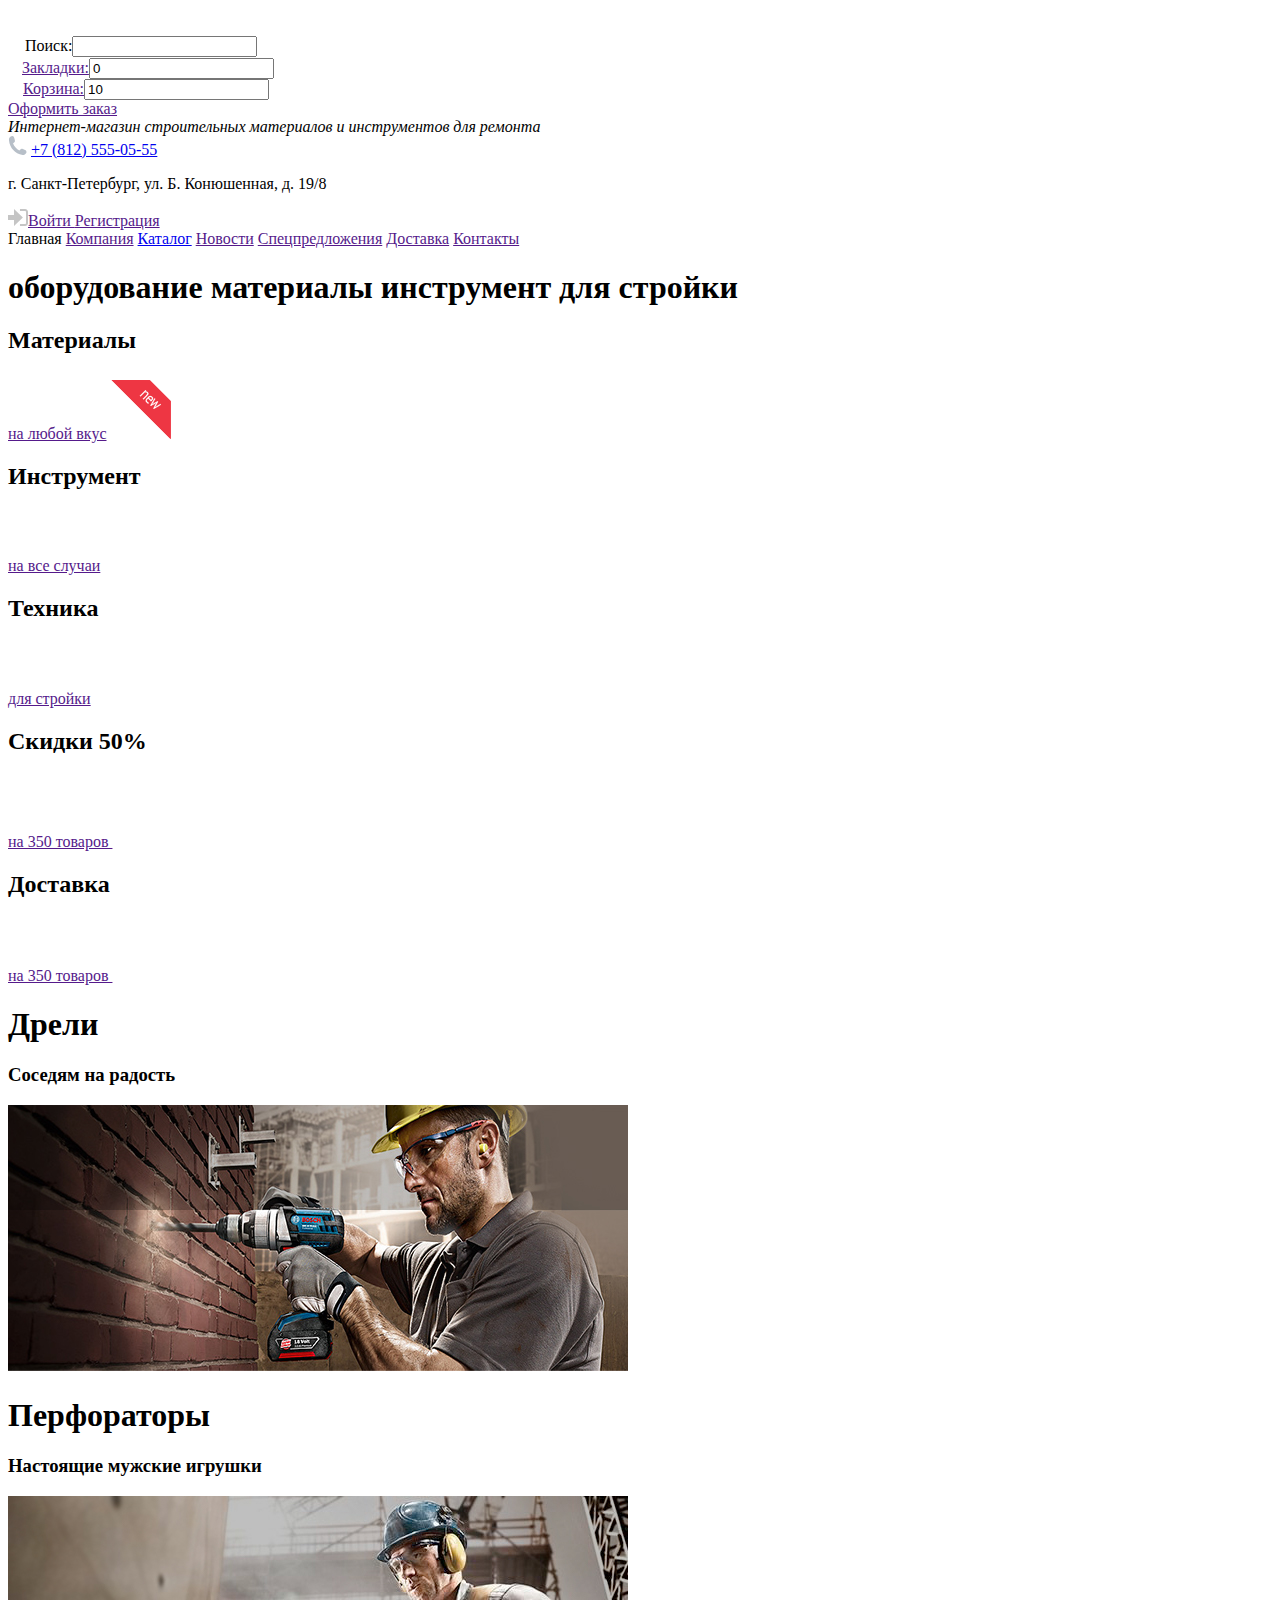
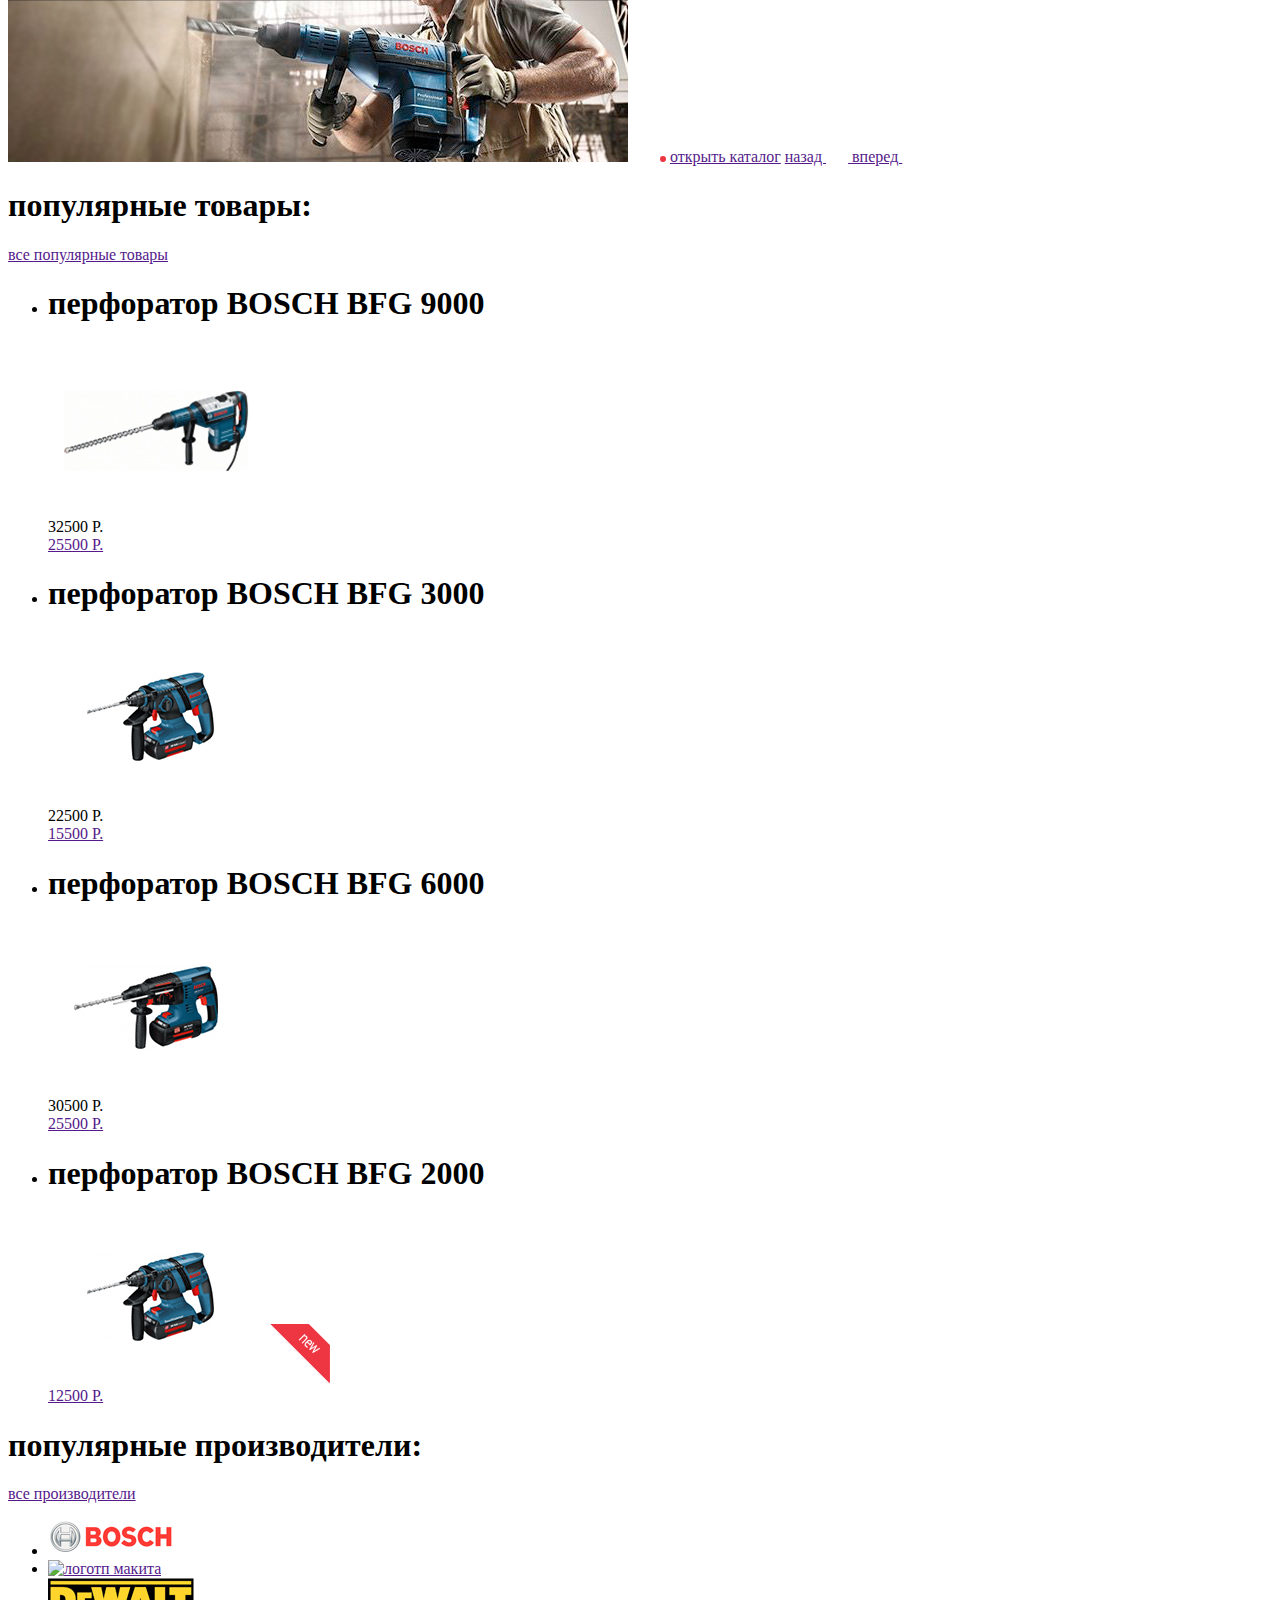
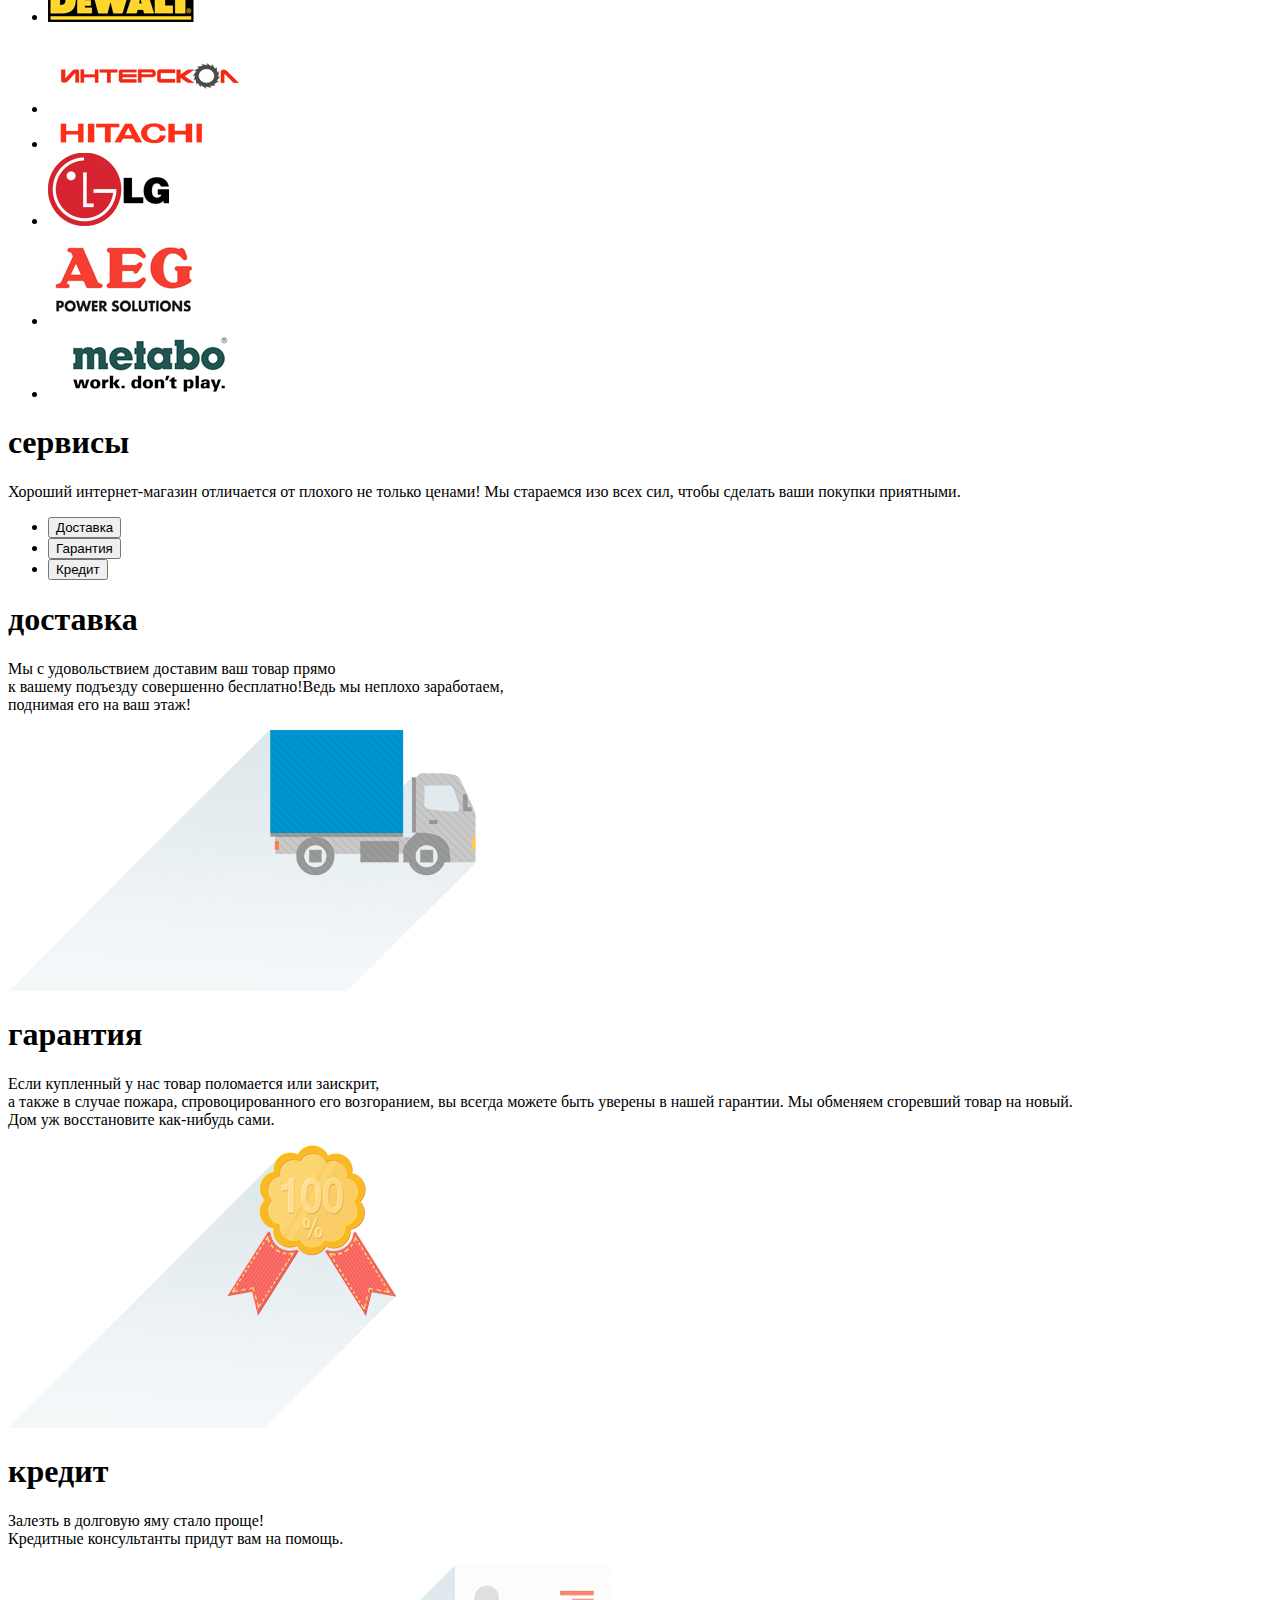
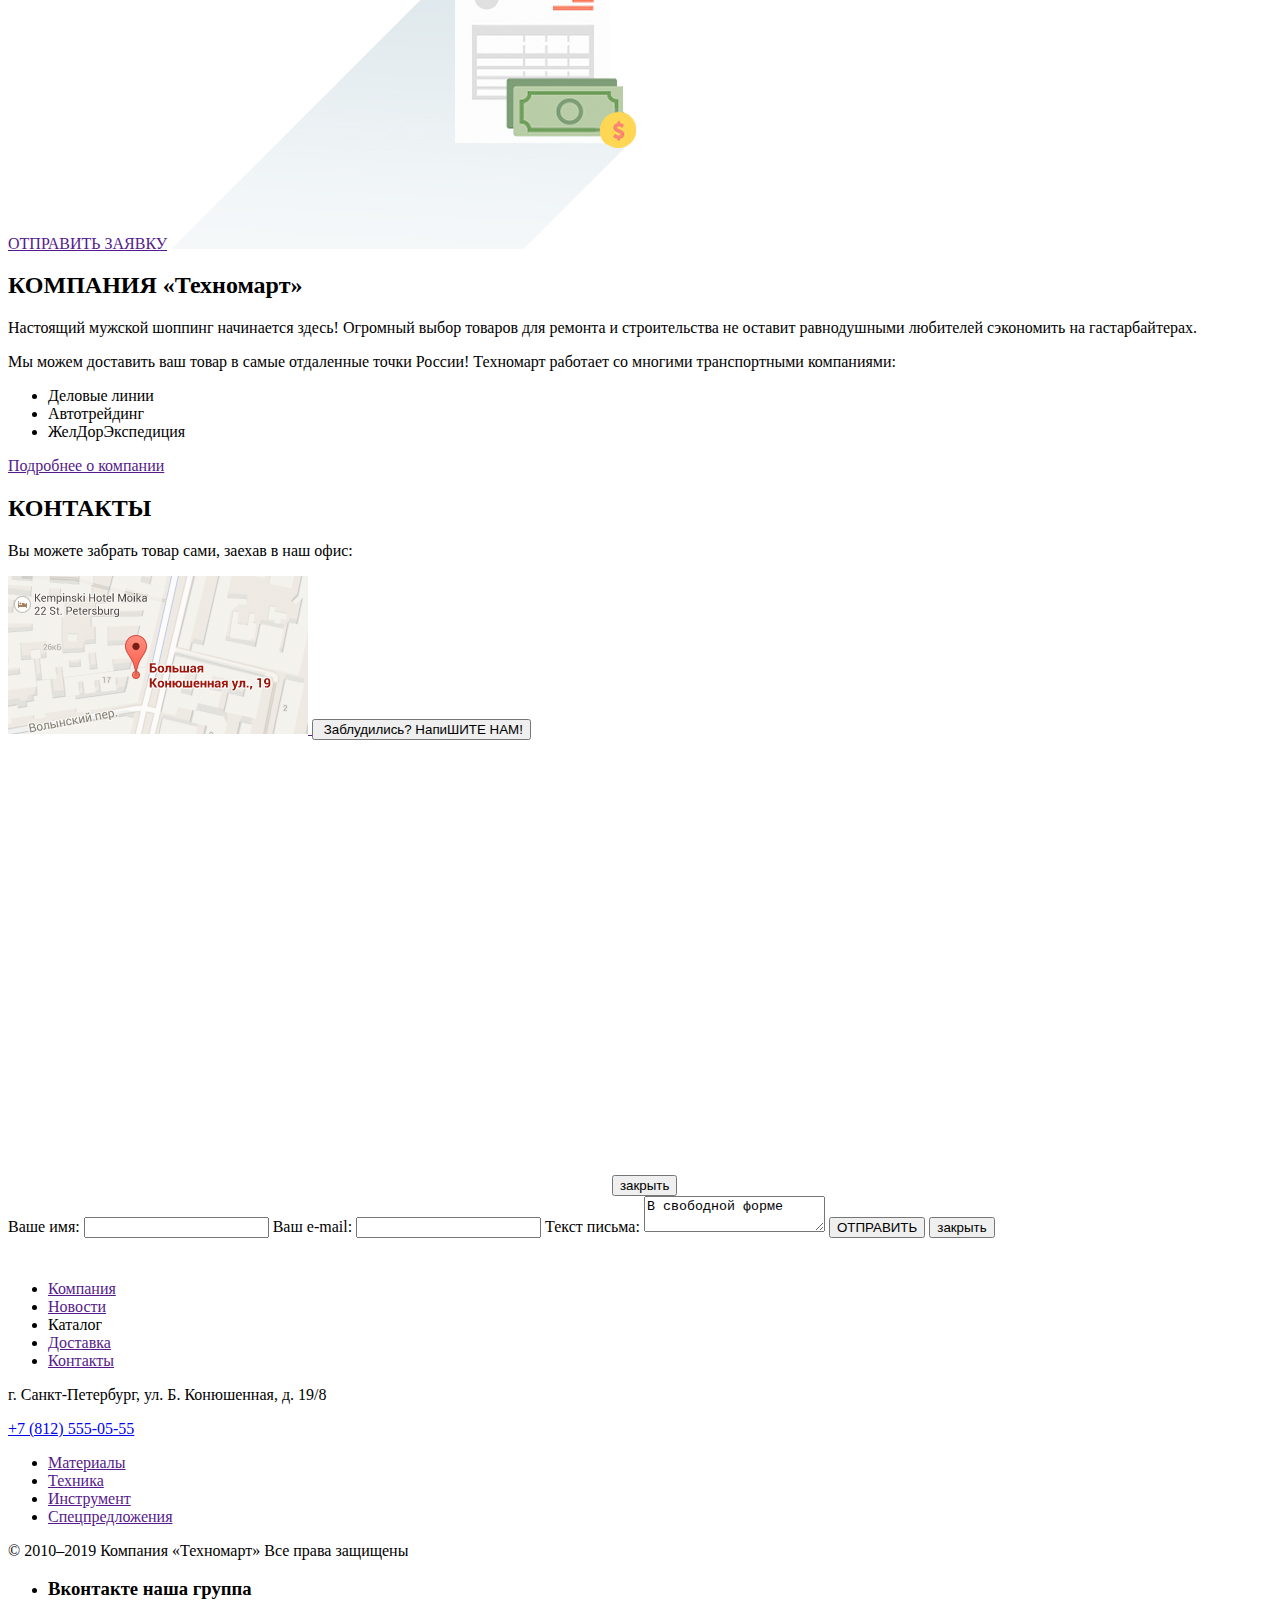
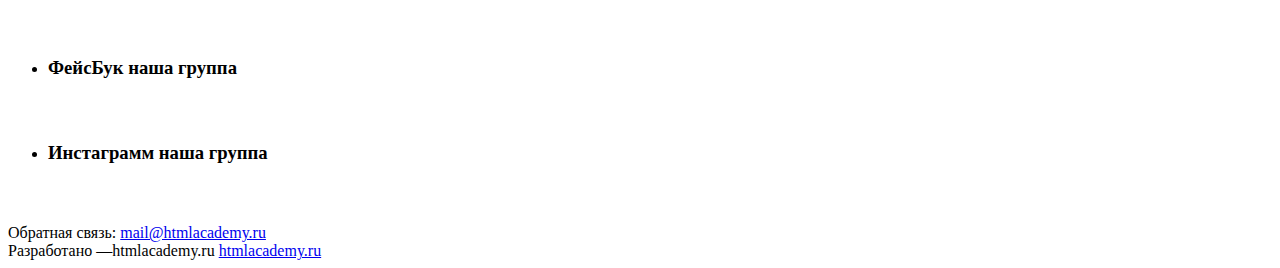
==== index.html @ 3688e142 "Полная разметка версия" ====
<!DOCTYPE html>
<html lang="ru">
<head>
<meta charset="utf-8">
<title>Техномарт-Главная</title>
</head>
<body>
  <header>
<!------------------------------------------Верхнее меню хедера----------------------------------->
     <div>
<!----------------------------------------------Логотип-------------------------------------------------->
         <a href="./index.html">
           <svg xmlns="http://www.w3.org/2000/svg" xmlns:xlink="http://www.w3.org/1999/xlink" preserveAspectRatio="xMidYMid" width="136.5" height="21.59" viewBox="0 0 136.5 21.59">
           <defs>
           <style>
             .cls-1 {
               fill: #fff;
               fill-rule: evenodd;
              }
           </style>
           </defs>
           <path d="M131.694,2.397 L131.694,21.297 L128.994,21.297 L128.994,2.397 L124.194,2.397 L124.194,0.297 L136.494,0.297 L136.494,2.397 L131.694,2.397 ZM121.299,13.512 C120.829,14.102 120.239,14.522 119.529,14.772 C118.819,15.022 117.974,15.147 116.994,15.147 C116.534,15.147 116.014,15.117 115.434,15.057 C114.854,14.997 114.374,14.927 113.994,14.847 L113.994,21.297 L111.294,21.297 L111.294,0.597 C112.054,0.377 112.819,0.222 113.589,0.132 C114.359,0.042 115.194,-0.003 116.094,-0.003 C117.294,-0.003 118.314,0.122 119.154,0.372 C119.994,0.622 120.674,1.037 121.194,1.617 C121.714,2.197 122.094,2.967 122.334,3.927 C122.574,4.887 122.694,6.077 122.694,7.497 C122.694,8.957 122.579,10.177 122.349,11.157 C122.119,12.137 121.769,12.922 121.299,13.512 ZM119.769,4.797 C119.619,4.077 119.384,3.507 119.064,3.087 C118.744,2.667 118.339,2.372 117.849,2.202 C117.359,2.032 116.774,1.947 116.094,1.947 L113.994,1.947 L113.994,13.047 L116.094,13.047 C116.774,13.047 117.359,12.962 117.849,12.792 C118.339,12.622 118.744,12.327 119.064,11.907 C119.384,11.487 119.619,10.917 119.769,10.197 C119.919,9.477 119.994,8.577 119.994,7.497 C119.994,6.417 119.919,5.517 119.769,4.797 ZM104.544,15.897 L98.544,15.897 L97.194,21.297 L94.494,21.297 L99.594,0.297 L103.494,0.297 L108.594,21.297 L105.894,21.297 L104.544,15.897 ZM101.604,3.297 L101.484,3.297 L98.994,13.797 L104.094,13.797 L101.604,3.297 ZM88.644,5.697 L88.494,5.697 L84.144,18.597 L81.444,18.597 L77.094,5.697 L76.944,5.697 L76.044,21.297 L73.344,21.297 L74.544,0.297 L77.844,0.297 L82.734,14.697 L82.854,14.697 L87.744,0.297 L91.044,0.297 L92.244,21.297 L89.544,21.297 L88.644,5.697 ZM68.484,19.347 C67.924,20.167 67.249,20.747 66.459,21.087 C65.669,21.427 64.764,21.597 63.744,21.597 C62.724,21.597 61.819,21.427 61.029,21.087 C60.239,20.747 59.564,20.167 59.004,19.347 C58.444,18.527 58.019,17.422 57.729,16.032 C57.439,14.642 57.294,12.897 57.294,10.797 C57.294,8.697 57.439,6.952 57.729,5.562 C58.019,4.172 58.444,3.067 59.004,2.247 C59.564,1.427 60.239,0.847 61.029,0.507 C61.819,0.167 62.724,-0.003 63.744,-0.003 C64.764,-0.003 65.669,0.167 66.459,0.507 C67.249,0.847 67.924,1.427 68.484,2.247 C69.044,3.067 69.469,4.172 69.759,5.562 C70.049,6.952 70.194,8.697 70.194,10.797 C70.194,12.897 70.049,14.642 69.759,16.032 C69.469,17.422 69.044,18.527 68.484,19.347 ZM67.179,6.357 C66.969,5.197 66.694,4.277 66.354,3.597 C66.014,2.917 65.614,2.447 65.154,2.187 C64.694,1.927 64.224,1.797 63.744,1.797 C63.264,1.797 62.794,1.927 62.334,2.187 C61.874,2.447 61.474,2.917 61.134,3.597 C60.794,4.277 60.519,5.197 60.309,6.357 C60.099,7.517 59.994,8.997 59.994,10.797 C59.994,12.597 60.099,14.077 60.309,15.237 C60.519,16.397 60.794,17.317 61.134,17.997 C61.474,18.677 61.874,19.147 62.334,19.407 C62.794,19.667 63.264,19.797 63.744,19.797 C64.224,19.797 64.694,19.667 65.154,19.407 C65.614,19.147 66.014,18.677 66.354,17.997 C66.694,17.317 66.969,16.397 67.179,15.237 C67.389,14.077 67.494,12.597 67.494,10.797 C67.494,8.997 67.389,7.517 67.179,6.357 ZM50.994,11.697 L44.694,11.697 L44.694,21.297 L41.994,21.297 L41.994,0.297 L44.694,0.297 L44.694,9.597 L50.994,9.597 L50.994,0.297 L53.694,0.297 L53.694,21.297 L50.994,21.297 L50.994,11.697 ZM36.745,21.297 L32.995,12.297 L29.245,21.297 L26.545,21.297 L31.045,10.497 L26.995,0.297 L29.695,0.297 L32.995,8.697 L36.295,0.297 L38.995,0.297 L34.945,10.497 L39.445,21.297 L36.745,21.297 ZM14.695,0.297 L24.895,0.297 L24.895,2.397 L17.395,2.397 L17.395,9.297 L23.995,9.297 L23.995,11.397 L17.395,11.397 L17.395,19.197 L24.895,19.197 L24.895,21.297 L14.695,21.297 L14.695,0.297 ZM7.495,21.297 L4.795,21.297 L4.795,2.397 L-0.005,2.397 L-0.005,0.297 L12.295,0.297 L12.295,2.397 L7.495,2.397 L7.495,21.297 Z" class="cls-1"/>
           </svg>
         </a>
         
<!-----------------------------------------поиск------------------------------------------------->
         <div>
           <!---------- иконка поиска--------->
           <svg xmlns="http://www.w3.org/2000/svg" width="17" height="17" viewBox="0 0 17 17"><path fill="#ffffff" d="M17 15.586l-3.542-3.542A7.465 7.465 0 0 0 15 7.5 7.5 7.5 0 1 0 7.5 15c1.71 0 3.282-.579 4.544-1.542L15.586 17 17 15.586zM2 7.5C2 4.467 4.467 2 7.5 2 10.532 2 13 4.467 13 7.5c0 3.032-2.468 5.5-5.5 5.5A5.506 5.506 0 0 1 2 7.5z"/>
           </svg>Поиск:<input type="search">
         </div>
         
<!----------------------------------------закладки---------------------------------------------->
         <div>
           <a href="">
           <!-- ---------иконка закладок------->
           <svg xmlns="http://www.w3.org/2000/svg" width="14" height="16" viewBox="0 0 14 16">
            <path fill="#ffffff" d="M14 15c0 .55-.368.741-.818.426l-5.363-3.765c-.45-.315-1.187-.315-1.637 0L.818 15.426C.368 15.741 0 15.55 0 15V1c0-.55.45-1 1-1h12c.55 0 1 .45 1 1v14z"/>
           </svg>Закладки:</a><input type="text" value="0">
         </div>
         
<!----------------------------------------Корзина------------------------------------------------------->
         <div>
           <a href="">
           <!-----------иконка Корзины-------->
           <svg xmlns="http://www.w3.org/2000/svg" width="15" height="15" viewBox="0 0 15 15"><circle fill="#ffffff" cx="4.5" cy="13.5" r="1.5"/><circle fill="#ffffff" cx="12.5" cy="13.5" r="1.5"/><path fill="#ffffff" d="M15 2H4.07l-.422-2H0v2h2.031l1.985 9H15V9H9.441L15 6.951z"/>
           </svg>Корзина:</a><input type="text" value="10">
         </div>
<!---------------------------------------оформление заказа-------------------------------------------->
         <a href="">Оформить заказ</a>
     </div>
      
<!------------------------------------- СРЕДНЯЯ ЧАСТЬ ХЕДЕРА ------------------------------->
     <div>
         <i>Интернет-магазин строительных материалов и инструментов для ремонта</i>
         <div>
           <!------------ иконка телефона ------------------------>
           <svg xmlns="http://www.w3.org/2000/svg" width="19" height="19" viewBox="0 0 19 19">
            <path fill="#B7BFC8" d="M15.572 18.985h-.941c-4.129-.488-7.157-2.408-9.359-4.864C3.062 11.66 1.318 8.492.978 4.228V3.084c.078-.774.459-1.304.898-1.757C2.425.766 3.25.044 4.002.019c.554-.018 1.5.38 1.879.899.329.446.504 1.339.656 2.003.154.671.505 1.643.408 2.289-.148 1.007-1.487 1.434-1.879 2.166 1.307 3.135 3.443 5.439 6.293 7.031.715-.392 1.346-1.572 2.332-1.595.359-.009.818.178 1.184.286.402.121.75.275 1.104.408.596.224 1.648.521 2.004 1.021.365.513.57 1.356.49 1.879-.164 1.041-1.879 2.197-2.901 2.579z"/>
           </svg>
           <a href="tel:+78125550555">+7 (812) 555-05-55</a>
         </div>
         <p>г. Санкт-Петербург, ул. Б. Конюшенная, д. 19/8</p>
         
<!-----------------------------------------МЕНЮ ПОЛЬЗОВАТЕЛЯ----------------------------------------------->
<!----------------------------------------------логин------------------------------------------------->
         <div>
           <a href="">
           <!-----------------иконка входа ----------------------------------->
           <svg xmlns="http://www.w3.org/2000/svg" width="20" height="17" viewBox="0 0 20 17"><path fill="#c5c5c5" d="M14.875 8.5L6 0v6H0v5h6v6z"/><path fill="#c5c5c5" d="M16.986 15.01h-5.027V17h5.027c2.178 0 3.004-1.81 3.029-3.026V3.028C19.99 1.811 19.164 0 16.986 0h-5.027v1.99h5.027c.839 0 .992.681 1.01 1.057v10.904c-.017.376-.171 1.059-1.01 1.059z"/>
           </svg>Войти
           </a>
<!----------------------------------------регистрация------------------------------------------------->
           <a href="">Регистрация</a>
         </div>
     </div>
<!----------------------------------------------НИЖНЕЕ МЕНЮ ХЕДЕРА ------------------------------>
     <nav>
         <a>Главная</a>
         <a href="">Компания</a>
         <a href="./catalog.html">Каталог</a>
         <a href="">Новости</a>
         <a href="">Спецпредложения</a>
         <a href="">Доставка</a>
         <a href="">Контакты</a>
     </nav>
  </header>
<!----------------------------------------------------------- КОНТЕНТ---------------------------------------->
  <main>
     <h1 class="visually-hidden"> оборудование материалы инструмент для стройки</h1>
          
<!------------------------------------Секция предлжений---------------------------------------------->
          
<!---------------------------------------материалы----------------------------------------------------------------->
     <section>
      <div>
        <h2>  Материалы</h2>
        <a href="">на любой вкус</a>
        <img src="img/new.png" alt="материалы новинка">
        <!-------------материалы иконка краски------------------->
        <svg
           xmlns="http://www.w3.org/2000/svg"
           xmlns:xlink="http://www.w3.org/1999/xlink"
           width="44px" height="65px">
           <image  x="0px" y="0px" width="44px" height="65px"  xlink:href="[data-uri]" />
        </svg>
      </div>
<!-----------------------------------------инструмент------------------------------------------------------------------>
      <div>
        <h2> Инструмент</h2>
        <a href="">на все случаи</a>
        <!--------------------инструмент иконка дрели-------------------->
        <svg
           xmlns="http://www.w3.org/2000/svg"
           xmlns:xlink="http://www.w3.org/1999/xlink"
           width="75px" height="61px">
           <image  x="0px" y="0px" width="75px" height="61px"  xlink:href="[data-uri]" />
        </svg>
      </div>
<!------------------------------------------техника-------------------------------------------------------->
      <div>
        <h2> Техника</h2>
        <a href="">для стройки</a>
        <!----------------------------техника иконка трактора-------------------->
        <svg xmlns="http://www.w3.org/2000/svg" xmlns:xlink="http://www.w3.org/1999/xlink" width="78" height="62" viewBox="0 0 78 62">
            <image id="icon-3" width="78" height="62" xlink:href="[data-uri]"/>
        </svg>
      </div>
<!----------------------------------скидки 50%-------------------------------------------------------------------------->
      <div>
        <h2>Скидки 50%</h2>
        <a href=""> на 350 товаров </a>
        <!----------------------------скидки 50% иконка корзинки------------------------->
        <svg xmlns="http://www.w3.org/2000/svg" xmlns:xlink="http://www.w3.org/1999/xlink" width="59" height="72" viewBox="0 0 59 72">
            <image id="icon-4" width="59" height="72" xlink:href="[data-uri]"/>
        </svg>
      </div>
<!--------------------------------------Доставка----------------------------------------------------------------->
      <div>
        <h2>Доставка</h2>
        <a href=""> на 350 товаров </a>
        <!------------------------------Доставка иконка машинки-------------------------------->
        <svg xmlns="http://www.w3.org/2000/svg" xmlns:xlink="http://www.w3.org/1999/xlink" width="78" height="63" viewBox="0 0 78 63">
            <image id="icon-5" width="78" height="63" xlink:href="[data-uri]"/>
        </svg>
      </div>
<!------------------------------------------Слайдер---------------------------------------------------------------->
      <div>
        <h1>Дрели</h1>
        <h3>Cоседям на радость</h3>
        <img src="img/content/slide_drel.jpg" alt="демострация строителем дрели аккумуляторной фирмы бош">
        <h1>Перфораторы</h1>
        <h3>Настоящие мужские игрушки</h3>
        <img src="img/content/slide_perf.jpg" alt="демострация строителем перфоратора сетевого фирмы бош">
        <img src="img/slider_dots.png" alt="идикатор очередности показа слайда">
        <img src="img/slider_dots.png" alt="идикатор очередности показа слайда">
        <img src="img/slider_indicator.png" alt="красная точка устанвлена показ слайдера">
        <a href="">открыть каталог</a>
        <a href="">  назад
            <svg xmlns="http://www.w3.org/2000/svg" width="22" height="40" viewBox="0 0 22 40"><path fill="#FFF" d="M19.83-.035l2.089 2.099L4.13 19.947l17.847 17.939-2.09 2.099L-.048 19.947z"/>
            </svg>
        </a>
        <a href="">  вперед
            <svg xmlns="http://www.w3.org/2000/svg" width="22" height="40" viewBox="0 0 22 40"><path fill="#FFF" d="M2.098-.035L.009 2.064l17.789 17.883L-.048 37.886l2.089 2.099 19.935-20.038z"/>
            </svg>
        </a>
      </div>
     </section>
<!------------------------------------------Список популярных товаров--------------------------------------------->
     <section>
        <h1>популярные товары:</h1>
        <a href=""> все популярные товары</a>
        <ul>
            <li>
                <h1>перфоратор BOSCH BFG 9000</h1>
                <img src="img/content/Bosch_BFG_9000.jpg" alt="перфоратор большой с фмрменной раскраской Bosch, работает от сети крепление сверла sdmax">
                <div>32500 P.</div>
                <div><a href="">25500 P.</a></div>
            </li>
            <li>
                <h1>перфоратор BOSCH BFG 3000</h1>
                <img src="img/content/Bosch_BFG_3000.jpg" alt="перфоратор маленкий с фмрменной раскраской Boshработает от аккумулятора крепление сверла sd">
                <div>22500 P.</div>
                <div><a href="">15500 P.</a></div>
            </li>
            <li>
                <h1>перфоратор BOSCH BFG 6000</h1>
                <img src="img/content/Bosch_BFG_6000.jpg" alt="перфоратор большой с фмрменной раскраской Boshработает от аккумулятора крепление сверла sdmax">
                <div>30500 P.</div>
                <div><a href="">25500 P.</a></div>
            </li>
            <li>
                <h1>перфоратор BOSCH BFG 2000</h1>
                <img src="img/content/Bosch_BFG_2000.jpg" alt="перфоратор маленкий с фмрменной раскраской Boshработает от аккумулятора крепление сверла sdmax">
                <img src="img/new.png" alt="тоавр новинка">
                <div><a href="">12500 P.</a></div>
            </li>
        </ul>
     </section>
<!--------------------------------------------Список популярных производители----------------------------------->
     <section>
        <h1>популярные производители:</h1>
        <a href=""> все производители</a>
        <ul>
            <li>
                <a href=""> <img src="img/content/lable/bosch.jpg" alt="логотп Бош"> </a>
            </li>
            <li>
                <a href=""> <img src="img/content/lable/makita.jpg" alt="логотп макита "> </a>
            </li>
            <li>
                <a href=""> <img src="img/content/lable/DeWALT.jpg" alt="логотп Деволт"> </a>
            </li>
            <li>
                <a href=""> <img src="img/content/lable/interskol.jpg" alt="логотп Интерскол"> </a>
            </li>
            <li>
                <a href=""> <img src="img/content/lable/Hitachi.jpg" alt="логотп хитачи"> </a>
            </li>
            <li>
                <a href=""> <img src="img/content/lable/LG.jpg" alt="логотп эЛджи "> </a>
            </li>
            <li>
                <a href=""> <img src="img/content/lable/AEG.jpg" alt="логотп АЕГ"> </a>
            </li>
            <li>
                <a href=""> <img src="img/content/lable/Metabo.jpg" alt="логотп метабо "> </a>
            </li>
        </ul>
     </section>
<!--------------------------------------------Сервисы---------------------------------------------------------------->
     <section>
        <h1>cервисы</h1>
        <p>
        Хороший интернет-магазин отличается от плохого не только ценами! Мы стараемся изо всех сил, чтобы сделать ваши покупки приятными.
        </p>
        <ul>
            <li><button>Доставка</button></li>
            <li><button>Гарантия</button></li>
            <li><button>Кредит</button></li>
        </ul>
<!-------------------------доставка--------------------------------------------------------------------------------->
        <div>
          <h1>доставка</h1>
          <p>Мы с удовольствием доставим ваш товар прямо<br> к вашему подъезду совершенно бесплатно!Ведь мы неплохо заработаем,<br>поднимая его на ваш этаж!
          </p>
          <img src="img/dostavka-car.jpg" alt="изображение синего грузовичка, символизирующий доставку">
        </div>
<!-------------------------гарантия---------------------------------------------------------------------------------->
        <div>
          <h1>гарантия</h1>
          <p>
          Если купленный у нас товар поломается или заискрит,<br>а также в случае пожара, спровоцированного его возгоранием,  вы всегда можете быть уверены в нашей гарантии. Мы обменяем сгоревший товар на новый.<br>
          Дом уж восстановите как-нибудь сами.
          </p>
          <img src="img/garant.jpg" alt="изображение желтой медали с красными ленточками, символизирующая 100% гарантию">
        </div>
<!-------------------------кредит----------------------------------------------------------------------------------->
        <div>
          <h1>кредит</h1>
          <p>
          Залезть в долговую яму стало проще!<br>Кредитные консультанты придут вам на помощь.
          </p>
          <a href="">ОТПРАВИТЬ ЗАЯВКУ</a>
          <img src="img/credit.jpg" alt="изображение желтой медали с красными ленточками, символизирующая 100% гарантию">
        </div>
     </section>
<!-------------------------Разметка информационного блока------------------------------------------------------------>
     <section>
<!------------------Разметка блока КОМПАНИЯ «Техномарт» --------------------------------------------------------->
        <div>
          <h2>КОМПАНИЯ «Техномарт»</h2>
          <p>Настоящий мужской шоппинг начинается здесь! Огромный выбор товаров для ремонта и строительства не оставит равнодушными любителей сэкономить на гастарбайтерах.</p>
          <p>Мы можем доставить ваш товар в самые отдаленные точки России!
        Техномарт работает со многими транспортными компаниями:</p>
          <ul>
              <li>Деловые линии</li>
              <li>Автотрейдинг</li>
              <li>ЖелДорЭкспедиция</li>
          </ul>
          <a href=""> Подробнее о компании</a>
        </div>
<!------------------Разметка блока КОНТАКТЫ --------------------------------------------------------------------->
        <div>
          <h2>КОНТАКТЫ</h2>
          <p>Вы можете забрать товар сами, заехав в наш офис:</p>
          <a href=""><img src="img/map.png" alt="Место нахождения компании:г. Санкт-Петербург, ул. Б. Конюшенная, д. 19/8">
          </a>
          <input type="button" value=" Заблудились? НапиШИТЕ НАМ!">
        </div>
<!------------------попап карта--------------------------------------------------------------------->
        <div>
          <iframe src="https://www.google.com/maps/embed?pb=!1m18!1m12!1m3!1d1998.6037872533277!2d30.320858716096975!3d59.93871648187614!2m3!1f0!2f0!3f0!3m2!1i1024!2i768!4f13.1!3m3!1m2!1s0x4696310fca145cc1%3A0x42b32648d8238007!2z0JHQvtC70YzRiNCw0Y8g0JrQvtC90Y7RiNC10L3QvdCw0Y8g0YPQuy4sIDE5LzgsINCh0LDQvdC60YIt0J_QtdGC0LXRgNCx0YPRgNCzLCAxOTExODY!5e0!3m2!1sru!2sru!4v1584135299058!5m2!1sru!2sru" width="600" height="450" frameborder="0" style="border:0;" allowfullscreen="" aria-hidden="false" tabindex="0"></iframe>
          <button>закрыть</button>
        </div>
 <!------------------попап  НапиШИТЕ НАМ--------------------------------------------------------------------->
        <div>
          <form>
              <label>Ваше имя:</label>
              <input type="text">
              <label>Ваш e-mail:</label>
              <input type="text">
              <label>Текст письма:</label>
              <textarea>В свободной форме</textarea>
              <input type="submit" value="ОТПРАВИТЬ">
              <button>закрыть</button>
          </form>
        </div>
     </section>
  </main>
<!--------------------------------------------------ФУТЕР-------------------------------------------------->
<!------------------------------ верхняя часть футера------------------------------------------>
  <footer>
<!-------------------------------логотип + список------------------------------->
     <section>
        <!--на главную -->
        <a href="./index.html">
          <svg xmlns="http://www.w3.org/2000/svg" xmlns:xlink="http://www.w3.org/1999/xlink" preserveAspectRatio="xMidYMid" width="136.5" height="21.59" viewBox="0 0 136.5 21.59">
           <defs>
               <style>
                  .cls-1 {
                    fill: #fff;
                    fill-rule: evenodd;
                  }
               </style>
           </defs>
           <path d="M131.694,2.397 L131.694,21.297 L128.994,21.297 L128.994,2.397 L124.194,2.397 L124.194,0.297 L136.494,0.297 L136.494,2.397 L131.694,2.397 ZM121.299,13.512 C120.829,14.102 120.239,14.522 119.529,14.772 C118.819,15.022 117.974,15.147 116.994,15.147 C116.534,15.147 116.014,15.117 115.434,15.057 C114.854,14.997 114.374,14.927 113.994,14.847 L113.994,21.297 L111.294,21.297 L111.294,0.597 C112.054,0.377 112.819,0.222 113.589,0.132 C114.359,0.042 115.194,-0.003 116.094,-0.003 C117.294,-0.003 118.314,0.122 119.154,0.372 C119.994,0.622 120.674,1.037 121.194,1.617 C121.714,2.197 122.094,2.967 122.334,3.927 C122.574,4.887 122.694,6.077 122.694,7.497 C122.694,8.957 122.579,10.177 122.349,11.157 C122.119,12.137 121.769,12.922 121.299,13.512 ZM119.769,4.797 C119.619,4.077 119.384,3.507 119.064,3.087 C118.744,2.667 118.339,2.372 117.849,2.202 C117.359,2.032 116.774,1.947 116.094,1.947 L113.994,1.947 L113.994,13.047 L116.094,13.047 C116.774,13.047 117.359,12.962 117.849,12.792 C118.339,12.622 118.744,12.327 119.064,11.907 C119.384,11.487 119.619,10.917 119.769,10.197 C119.919,9.477 119.994,8.577 119.994,7.497 C119.994,6.417 119.919,5.517 119.769,4.797 ZM104.544,15.897 L98.544,15.897 L97.194,21.297 L94.494,21.297 L99.594,0.297 L103.494,0.297 L108.594,21.297 L105.894,21.297 L104.544,15.897 ZM101.604,3.297 L101.484,3.297 L98.994,13.797 L104.094,13.797 L101.604,3.297 ZM88.644,5.697 L88.494,5.697 L84.144,18.597 L81.444,18.597 L77.094,5.697 L76.944,5.697 L76.044,21.297 L73.344,21.297 L74.544,0.297 L77.844,0.297 L82.734,14.697 L82.854,14.697 L87.744,0.297 L91.044,0.297 L92.244,21.297 L89.544,21.297 L88.644,5.697 ZM68.484,19.347 C67.924,20.167 67.249,20.747 66.459,21.087 C65.669,21.427 64.764,21.597 63.744,21.597 C62.724,21.597 61.819,21.427 61.029,21.087 C60.239,20.747 59.564,20.167 59.004,19.347 C58.444,18.527 58.019,17.422 57.729,16.032 C57.439,14.642 57.294,12.897 57.294,10.797 C57.294,8.697 57.439,6.952 57.729,5.562 C58.019,4.172 58.444,3.067 59.004,2.247 C59.564,1.427 60.239,0.847 61.029,0.507 C61.819,0.167 62.724,-0.003 63.744,-0.003 C64.764,-0.003 65.669,0.167 66.459,0.507 C67.249,0.847 67.924,1.427 68.484,2.247 C69.044,3.067 69.469,4.172 69.759,5.562 C70.049,6.952 70.194,8.697 70.194,10.797 C70.194,12.897 70.049,14.642 69.759,16.032 C69.469,17.422 69.044,18.527 68.484,19.347 ZM67.179,6.357 C66.969,5.197 66.694,4.277 66.354,3.597 C66.014,2.917 65.614,2.447 65.154,2.187 C64.694,1.927 64.224,1.797 63.744,1.797 C63.264,1.797 62.794,1.927 62.334,2.187 C61.874,2.447 61.474,2.917 61.134,3.597 C60.794,4.277 60.519,5.197 60.309,6.357 C60.099,7.517 59.994,8.997 59.994,10.797 C59.994,12.597 60.099,14.077 60.309,15.237 C60.519,16.397 60.794,17.317 61.134,17.997 C61.474,18.677 61.874,19.147 62.334,19.407 C62.794,19.667 63.264,19.797 63.744,19.797 C64.224,19.797 64.694,19.667 65.154,19.407 C65.614,19.147 66.014,18.677 66.354,17.997 C66.694,17.317 66.969,16.397 67.179,15.237 C67.389,14.077 67.494,12.597 67.494,10.797 C67.494,8.997 67.389,7.517 67.179,6.357 ZM50.994,11.697 L44.694,11.697 L44.694,21.297 L41.994,21.297 L41.994,0.297 L44.694,0.297 L44.694,9.597 L50.994,9.597 L50.994,0.297 L53.694,0.297 L53.694,21.297 L50.994,21.297 L50.994,11.697 ZM36.745,21.297 L32.995,12.297 L29.245,21.297 L26.545,21.297 L31.045,10.497 L26.995,0.297 L29.695,0.297 L32.995,8.697 L36.295,0.297 L38.995,0.297 L34.945,10.497 L39.445,21.297 L36.745,21.297 ZM14.695,0.297 L24.895,0.297 L24.895,2.397 L17.395,2.397 L17.395,9.297 L23.995,9.297 L23.995,11.397 L17.395,11.397 L17.395,19.197 L24.895,19.197 L24.895,21.297 L14.695,21.297 L14.695,0.297 ZM7.495,21.297 L4.795,21.297 L4.795,2.397 L-0.005,2.397 L-0.005,0.297 L12.295,0.297 L12.295,2.397 L7.495,2.397 L7.495,21.297 Z" class="cls-1"/>
          </svg>
        </a>
        <ul>
          <li><a href="">Компания</a></li>
          <li><a href="">Новости</a></li>
          <li><a>Каталог</a></li>
          <li><a href="">Доставка</a></li>
          <li><a href="">Контакты</a></li>
        </ul>
     </section>
<!--------------------------адрес + список------------------------------------------->
     <section>
        <div>
          <p>г. Санкт-Петербург, ул. Б. Конюшенная, д. 19/8</p>
          <a href="tel:+78125550555">+7 (812) 555-05-55</a>
        </div>
        <ul>
          <li><a href="">Материалы</a></li>
          <li><a href="">Техника</a></li>
          <li><a href="">Инструмент</a></li>
          <li><a href="">Спецпредложения</a></li>
        </ul>
     </section>
<!-------------------------нижняя линия на темном фоне------------------------------------------>
     <section>
        <div>&copy; 2010–2019 Компания &laquo;Техномарт&raquo; Все права защищены</div>
        <ul>
          <li> <!-- ----------иконка ВК --------------->
            <h3 class="visually-hidden"> Вконтакте наша группа</h3>
            <a href="">
                <svg xmlns="http://www.w3.org/2000/svg" width="26" height="15" viewBox="0 0 26 15"><path fill="#FFF" d="M16.138 11.51c.956-.309 2.18 2.04 3.483 2.939.978.681 1.727.534 1.727.534l3.473-.05s1.815-.112.957-1.554c-.071-.12-.503-1.069-2.585-3.022-2.177-2.043-1.882-1.712.739-5.244 1.597-2.153 2.236-3.468 2.036-4.028-.192-.539-1.365-.399-1.365-.399L20.69.713c-.381.001-.704.119-.851.515-.003.004-.621 1.666-1.445 3.079-1.741 2.989-2.436 3.148-2.724 2.961-.661-.433-.494-1.737-.494-2.664 0-2.897.432-4.105-.846-4.417-.427-.104-.739-.172-1.828-.182-1.392-.021-2.574 0-3.244.329-.445.223-.786.712-.579.74.26.035.843.16 1.155.586.401.552.389 1.789.389 1.789s.229 3.411-.54 3.834c-.528.29-1.25-.302-2.803-3.016-.793-1.388-1.392-2.922-1.392-2.922s-.116-.285-.326-.441c-.25-.185-.6-.244-.6-.244L.848.684S.29.7.085.946c-.182.218-.015.668-.015.668s2.909 6.881 6.203 10.347c3.02 3.182 6.452 2.971 6.452 2.971h1.555s.469-.054.709-.312c.224-.24.214-.691.214-.691s-.031-2.109.935-2.419z"/>
              </svg>
            </a>
          </li>
          <li> <!-----------иконка ФБ ------------------>
            <h3 class="visually-hidden"> ФейсБук наша группа</h3>
            <a href="">
                <svg xmlns="http://www.w3.org/2000/svg" width="12" height="22" viewBox="0 0 12 22"><path fill="#FFF" d="M12 4V0H8a4 4 0 0 0-4 4v4H0v4h4v10h4V12h4V8H8V4h4z"/>
              </svg>
            </a>
          </li>
          <li><!------------иконка Инста ----------------->
            <h3 class="visually-hidden"> Инстаграмм наша группа</h3>
            <a href="">
                <svg xmlns="http://www.w3.org/2000/svg" width="21" height="21" viewBox="0 0 21 21"><path fill="#FFF" d="M18 0H3C1.35 0 0 1.35 0 3v15c0 1.65 1.35 3 3 3h15c1.65 0 3-1.35 3-3V3c0-1.65-1.35-3-3-3zm-7.5 7c1.93 0 3.5 1.57 3.5 3.5S12.43 14 10.5 14 7 12.43 7 10.5 8.57 7 10.5 7zM18 18H3V9h1.181A6.504 6.504 0 0 0 4 10.5a6.5 6.5 0 1 0 13 0 6.45 6.45 0 0 0-.181-1.5H18v9zm0-11h-4V3h4v4z"/>
                </svg>
            </a>
          </li>
        </ul>
        <div>
          Обратная связь:
          <a href="mailto:mail@htmlacademy.ru">mail@htmlacademy.ru</a>
        </div>
        <div>
          Разработано —htmlacademy.ru
          <a href="https://htmlacademy.ru/intensive/htmlcss">htmlacademy.ru</a>
        </div>
     </section>
  </footer>
</body>
</html>
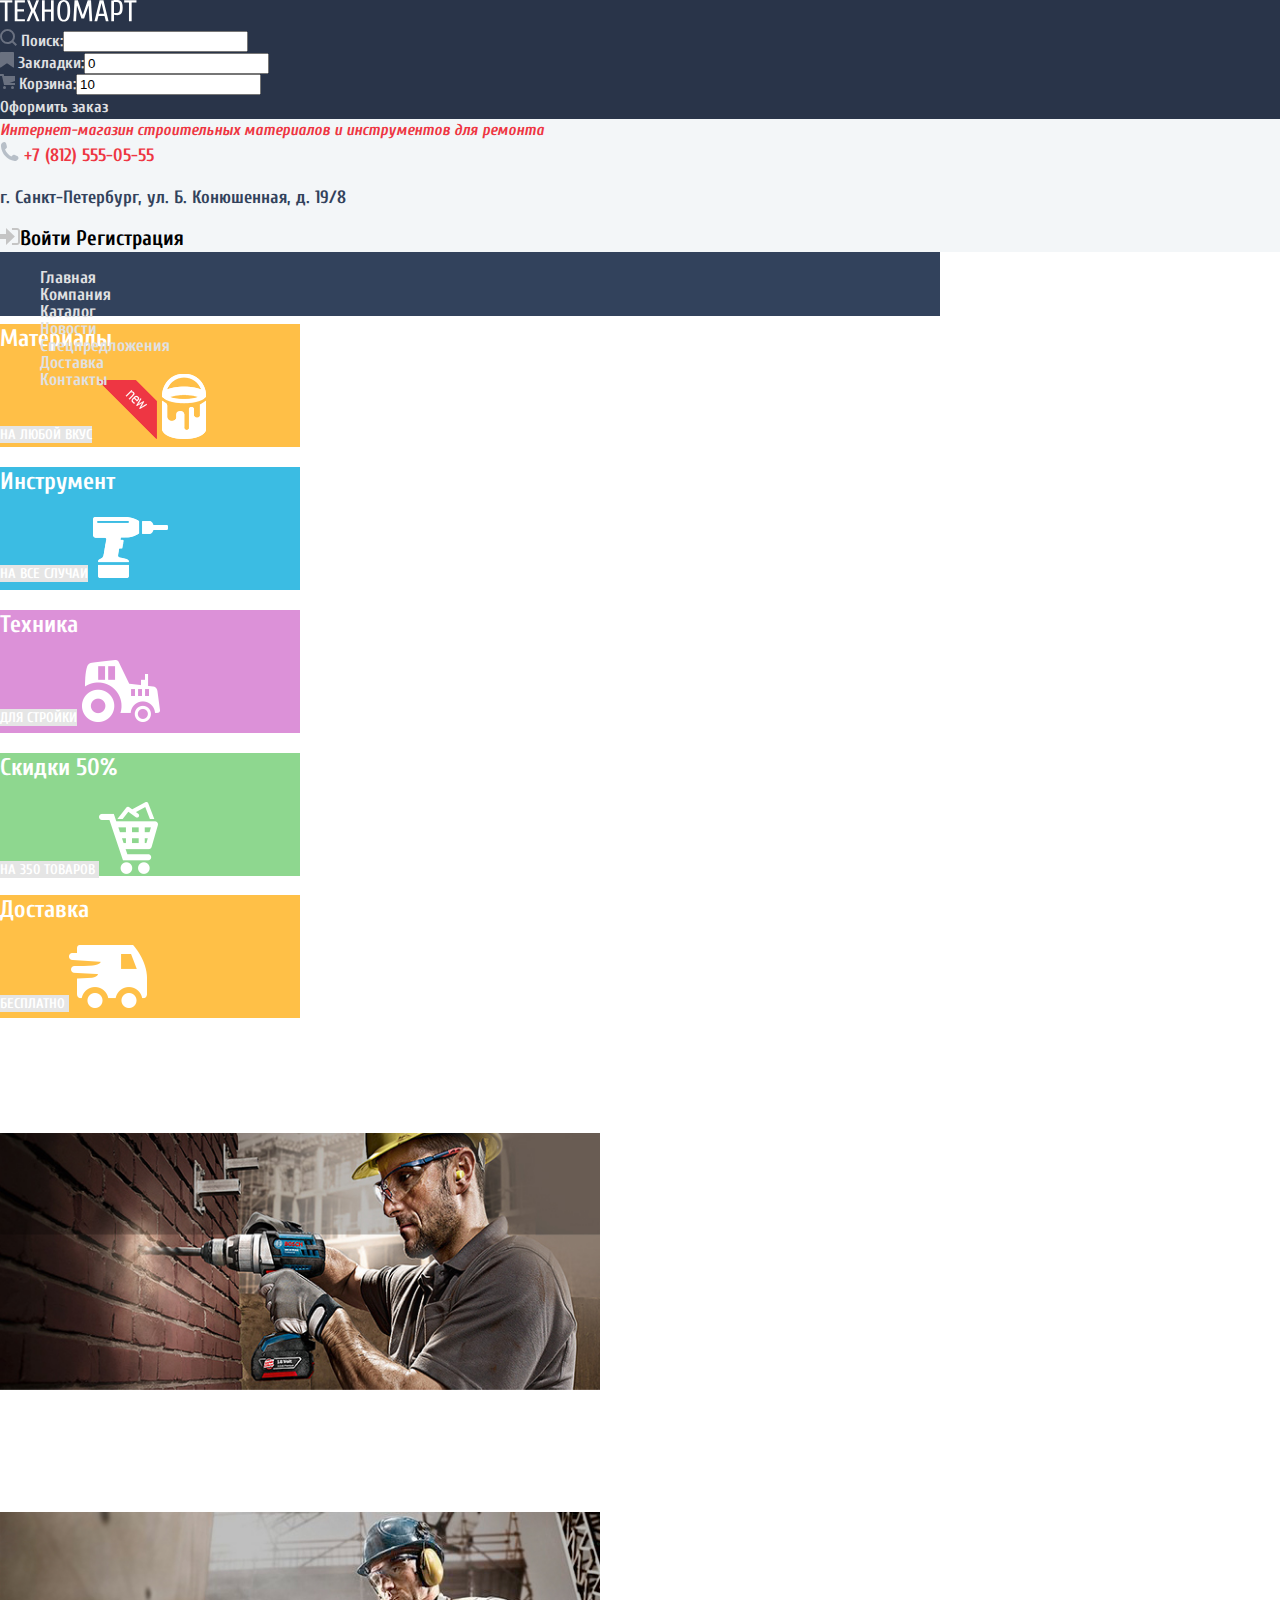
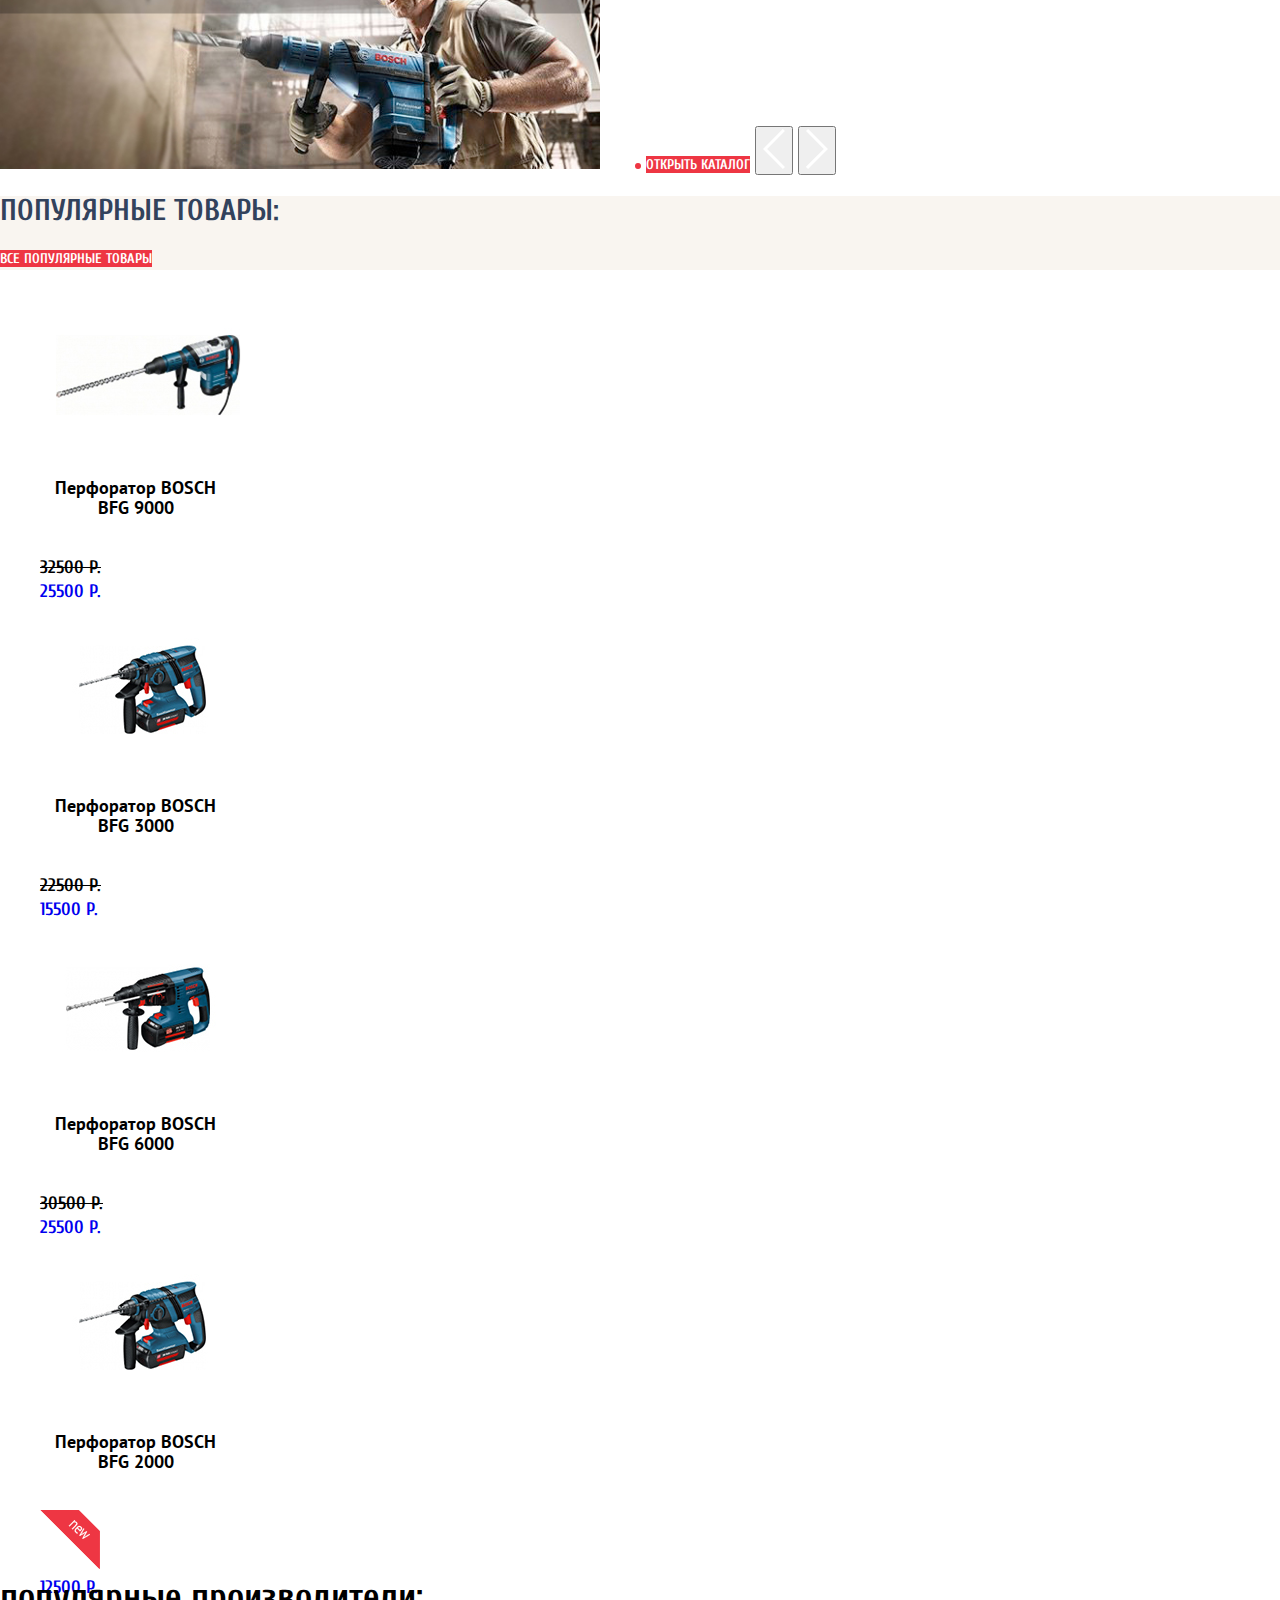
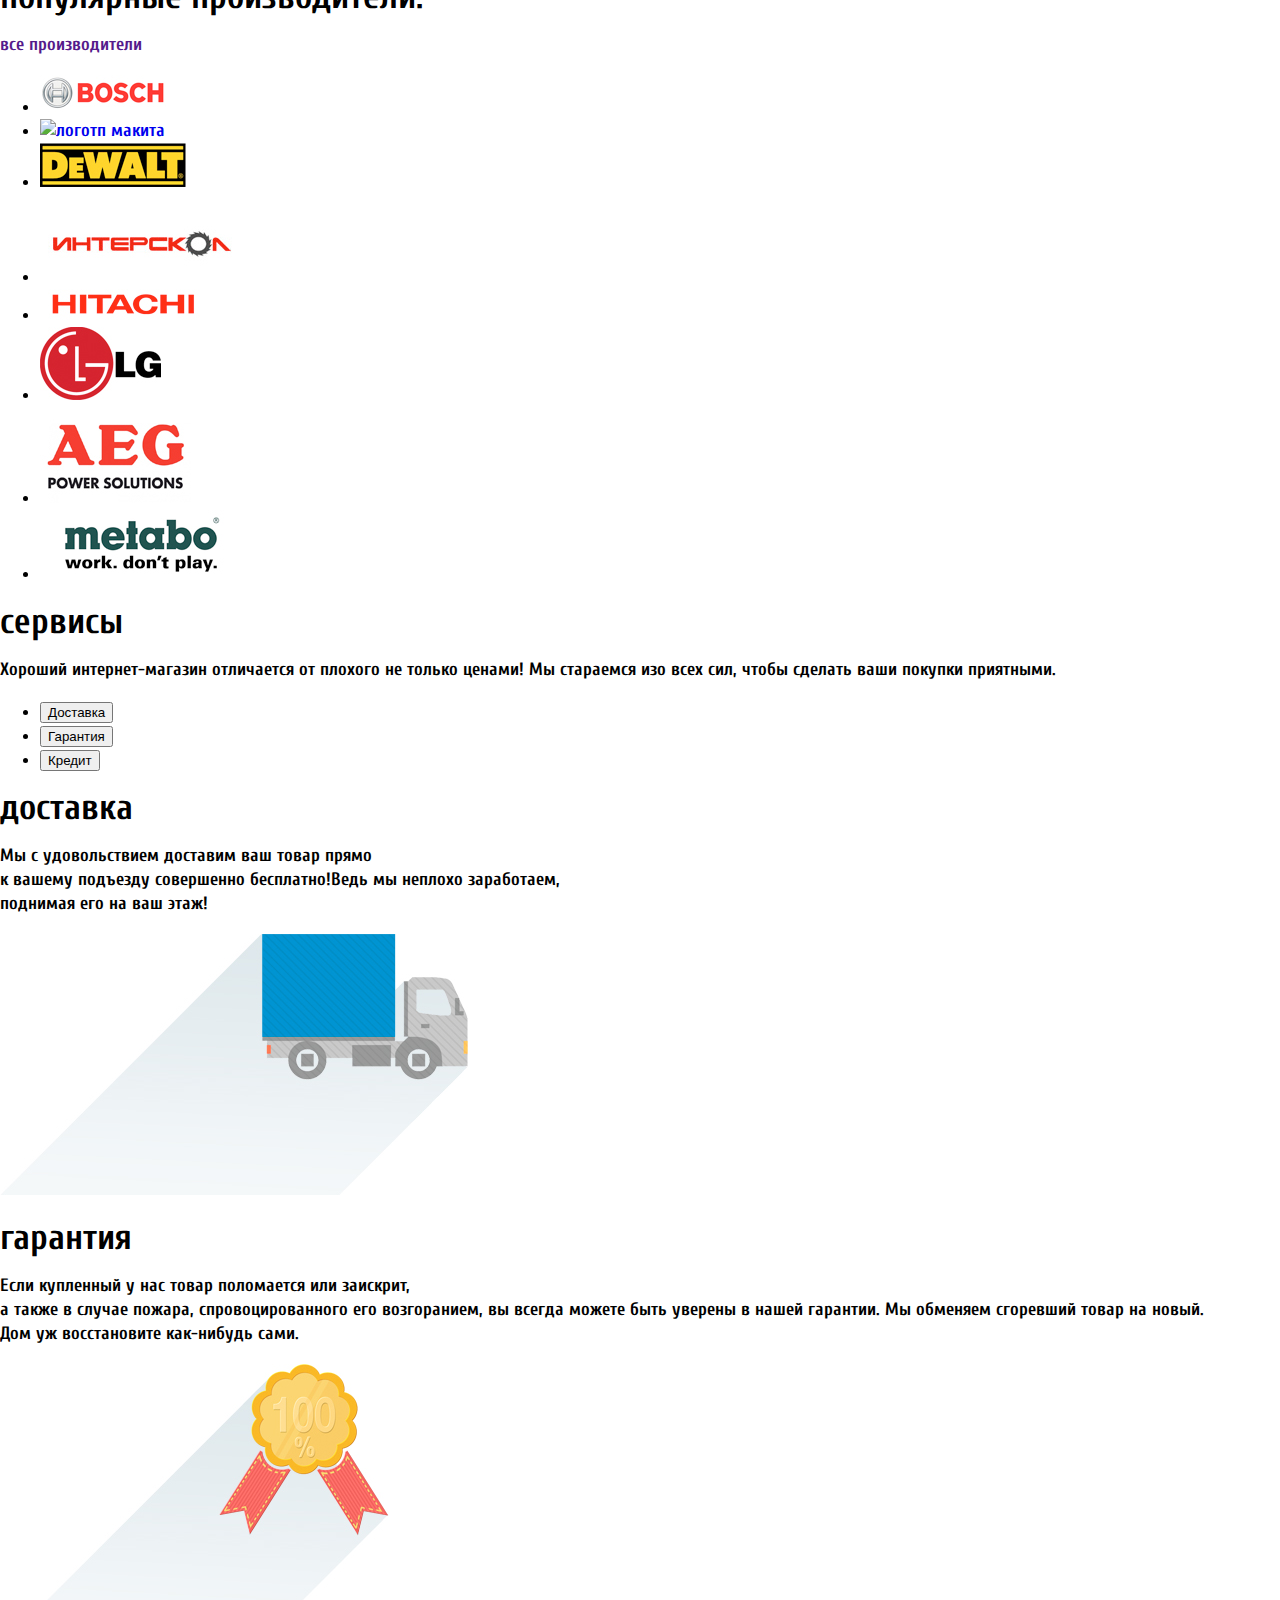
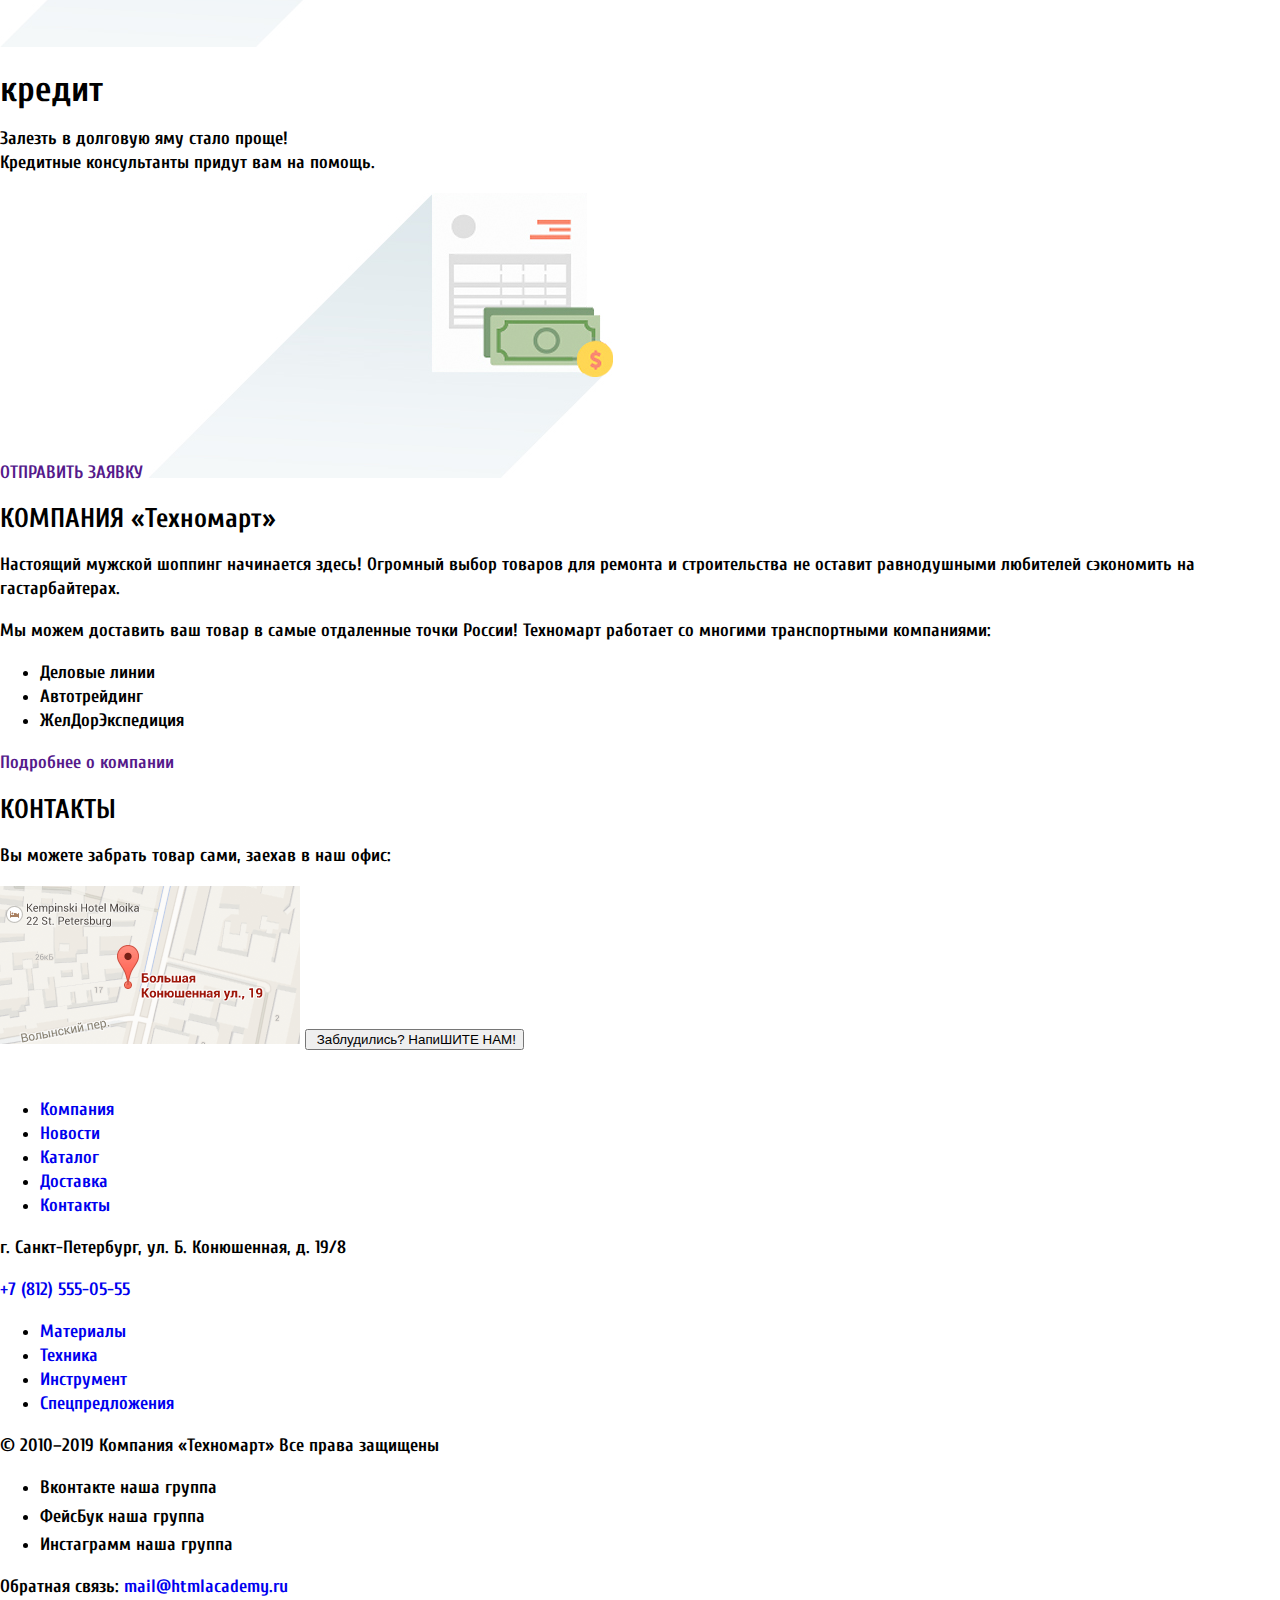
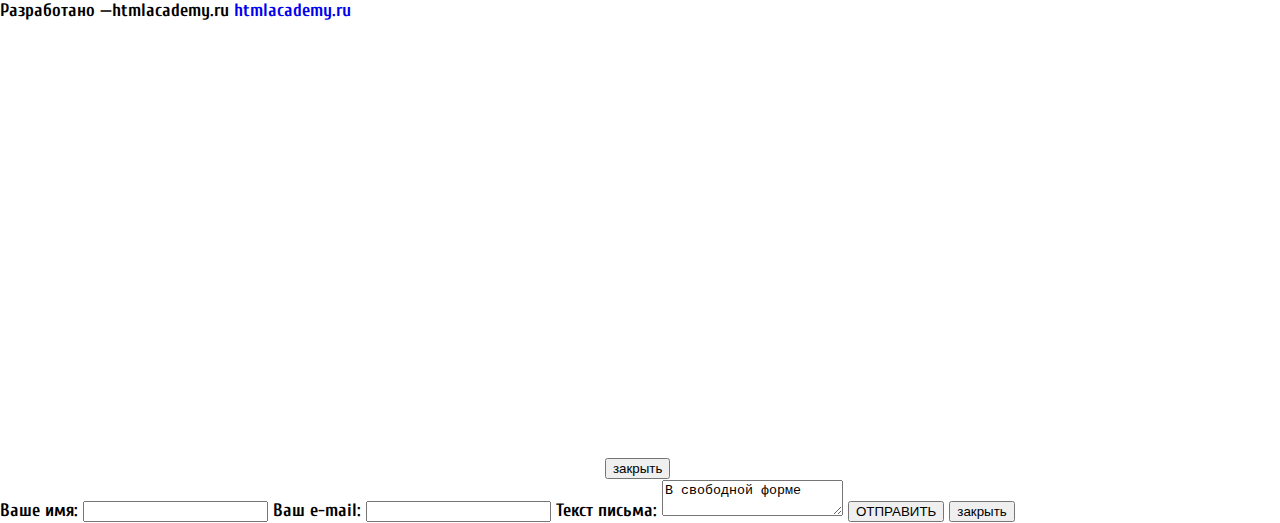
==== commit cee955f4: "Исправил замечания" ====
--- a/index.html
+++ b/index.html
@@ -1,15 +1,19 @@
 <!DOCTYPE html>
 <html lang="ru">
 <head>
-<meta charset="utf-8">
-<title>Техномарт-Главная</title>
+    <meta charset="utf-8">
+    <title>Техномарт-Главная</title>
+    <link href="https://fonts.googleapis.com/css2?family=Cuprum:ital,wght@0,400;0,700;1,400;1,700&family=PT+Sans:ital,wght@0,400;0,700;1,400;1,700&display=swap" rel="stylesheet">
+    <link href="css/normalize.css" rel="stylesheet">
+    <link href="css/style.css" rel="stylesheet">
+
 </head>
 <body>
   <header>
 <!------------------------------------------Верхнее меню хедера----------------------------------->
-     <div>
+     <div class="top-menu">
 <!----------------------------------------------Логотип-------------------------------------------------->
-         <a href="./index.html">
+         <a>
            <svg xmlns="http://www.w3.org/2000/svg" xmlns:xlink="http://www.w3.org/1999/xlink" preserveAspectRatio="xMidYMid" width="136.5" height="21.59" viewBox="0 0 136.5 21.59">
            <defs>
            <style>
@@ -24,36 +28,46 @@
          </a>
          
 <!-----------------------------------------поиск------------------------------------------------->
-         <div>
+         <div class="top-navigation">
+           <form action="https://echo.htmlacademy.ru">
            <!---------- иконка поиска--------->
-           <svg xmlns="http://www.w3.org/2000/svg" width="17" height="17" viewBox="0 0 17 17"><path fill="#ffffff" d="M17 15.586l-3.542-3.542A7.465 7.465 0 0 0 15 7.5 7.5 7.5 0 1 0 7.5 15c1.71 0 3.282-.579 4.544-1.542L15.586 17 17 15.586zM2 7.5C2 4.467 4.467 2 7.5 2 10.532 2 13 4.467 13 7.5c0 3.032-2.468 5.5-5.5 5.5A5.506 5.506 0 0 1 2 7.5z"/>
-           </svg>Поиск:<input type="search">
+           <label for="search">
+           <svg xmlns="http://www.w3.org/2000/svg" width="17" height="17" viewBox="0 0 17 17">
+            <path fill="#6a7180" d="M17 15.586l-3.542-3.542A7.465 7.465 0 0 0 15 7.5 7.5 7.5 0 1 0 7.5 15c1.71 0 3.282-.579 4.544-1.542L15.586 17 17 15.586zM2 7.5C2 4.467 4.467 2 7.5 2 10.532 2 13 4.467 13 7.5c0 3.032-2.468 5.5-5.5 5.5A5.506 5.506 0 0 1 2 7.5z"/>
+           </svg>
+           Поиск:</lable><input type="search" id="search">
+           </form>
          </div>
          
 <!----------------------------------------закладки---------------------------------------------->
-         <div>
-           <a href="">
+         <div class="top-navigation">
+           <a href="#">
+            <label for="bookmark">
            <!-- ---------иконка закладок------->
-           <svg xmlns="http://www.w3.org/2000/svg" width="14" height="16" viewBox="0 0 14 16">
-            <path fill="#ffffff" d="M14 15c0 .55-.368.741-.818.426l-5.363-3.765c-.45-.315-1.187-.315-1.637 0L.818 15.426C.368 15.741 0 15.55 0 15V1c0-.55.45-1 1-1h12c.55 0 1 .45 1 1v14z"/>
-           </svg>Закладки:</a><input type="text" value="0">
+            <svg xmlns="http://www.w3.org/2000/svg" width="14" height="16" viewBox="0 0 14 16">
+                <path fill="#6a7180" d="M14 15c0 .55-.368.741-.818.426l-5.363-3.765c-.45-.315-1.187-.315-1.637 0L.818 15.426C.368 15.741 0 15.55 0 15V1c0-.55.45-1 1-1h12c.55 0 1 .45 1 1v14z"/>
+            </svg>
+           Закладки:</lable></a><input type="text" value="0" id="bookmark">
          </div>
          
 <!----------------------------------------Корзина------------------------------------------------------->
-         <div>
-           <a href="">
+         <div class="top-navigation">
+           <a href="#">
            <!-----------иконка Корзины-------->
-           <svg xmlns="http://www.w3.org/2000/svg" width="15" height="15" viewBox="0 0 15 15"><circle fill="#ffffff" cx="4.5" cy="13.5" r="1.5"/><circle fill="#ffffff" cx="12.5" cy="13.5" r="1.5"/><path fill="#ffffff" d="M15 2H4.07l-.422-2H0v2h2.031l1.985 9H15V9H9.441L15 6.951z"/>
-           </svg>Корзина:</a><input type="text" value="10">
+           <label for="cart">
+           <svg xmlns="http://www.w3.org/2000/svg" width="15" height="15" viewBox="0 0 15 15"><circle fill="#6a7180" cx="4.5" cy="13.5" r="1.5"/><circle fill="#6a7180" cx="12.5" cy="13.5" r="1.5"/><path fill="#6a7180" d="M15 2H4.07l-.422-2H0v2h2.031l1.985 9H15V9H9.441L15 6.951z"/>
+           </svg>
+           Корзина:</lable></a><input type="text" value="10" id="cart">
          </div>
 <!---------------------------------------оформление заказа-------------------------------------------->
-         <a href="">Оформить заказ</a>
+         <a href="#">Оформить заказ</a>
+         
      </div>
       
 <!------------------------------------- СРЕДНЯЯ ЧАСТЬ ХЕДЕРА ------------------------------->
-     <div>
-         <i>Интернет-магазин строительных материалов и инструментов для ремонта</i>
-         <div>
+     <div class="middle-navigation">
+         <div class="pagename">Интернет-магазин строительных материалов и инструментов для ремонта</div>
+         <div class="telefon">
            <!------------ иконка телефона ------------------------>
            <svg xmlns="http://www.w3.org/2000/svg" width="19" height="19" viewBox="0 0 19 19">
             <path fill="#B7BFC8" d="M15.572 18.985h-.941c-4.129-.488-7.157-2.408-9.359-4.864C3.062 11.66 1.318 8.492.978 4.228V3.084c.078-.774.459-1.304.898-1.757C2.425.766 3.25.044 4.002.019c.554-.018 1.5.38 1.879.899.329.446.504 1.339.656 2.003.154.671.505 1.643.408 2.289-.148 1.007-1.487 1.434-1.879 2.166 1.307 3.135 3.443 5.439 6.293 7.031.715-.392 1.346-1.572 2.332-1.595.359-.009.818.178 1.184.286.402.121.75.275 1.104.408.596.224 1.648.521 2.004 1.021.365.513.57 1.356.49 1.879-.164 1.041-1.879 2.197-2.901 2.579z"/>
@@ -64,25 +78,27 @@
          
 <!-----------------------------------------МЕНЮ ПОЛЬЗОВАТЕЛЯ----------------------------------------------->
 <!----------------------------------------------логин------------------------------------------------->
-         <div>
-           <a href="">
+         <div class="user-menu">
+           <a href="#">
            <!-----------------иконка входа ----------------------------------->
            <svg xmlns="http://www.w3.org/2000/svg" width="20" height="17" viewBox="0 0 20 17"><path fill="#c5c5c5" d="M14.875 8.5L6 0v6H0v5h6v6z"/><path fill="#c5c5c5" d="M16.986 15.01h-5.027V17h5.027c2.178 0 3.004-1.81 3.029-3.026V3.028C19.99 1.811 19.164 0 16.986 0h-5.027v1.99h5.027c.839 0 .992.681 1.01 1.057v10.904c-.017.376-.171 1.059-1.01 1.059z"/>
            </svg>Войти
            </a>
 <!----------------------------------------регистрация------------------------------------------------->
-           <a href="">Регистрация</a>
+           <a href="#">Регистрация</a>
          </div>
      </div>
 <!----------------------------------------------НИЖНЕЕ МЕНЮ ХЕДЕРА ------------------------------>
-     <nav>
-         <a>Главная</a>
-         <a href="">Компания</a>
-         <a href="./catalog.html">Каталог</a>
-         <a href="">Новости</a>
-         <a href="">Спецпредложения</a>
-         <a href="">Доставка</a>
-         <a href="">Контакты</a>
+     <nav class="main-navigation">
+         <ul class="site-navigation">
+            <li> <a class="site-navigation">Главная</a></li>
+            <li> <a href="#">Компания</a></li>
+            <li> <a href="./catalog.html">Каталог</a></li>
+            <li> <a href="#">Новости</a></li>
+            <li> <a href="#">Спецпредложения</a></li>
+            <li> <a href="#">Доставка</a></li>
+            <li> <a href="#">Контакты</a></li>
+         </ul>
      </nav>
   </header>
 <!----------------------------------------------------------- КОНТЕНТ---------------------------------------->
@@ -93,9 +109,9 @@
           
 <!---------------------------------------материалы----------------------------------------------------------------->
      <section>
-      <div>
-        <h2>  Материалы</h2>
-        <a href="">на любой вкус</a>
+        <div class="main-item box-material">
+        <h2> Материалы</h2>
+        <a href="#">на любой вкус</a>
         <img src="img/new.png" alt="материалы новинка">
         <!-------------материалы иконка краски------------------->
         <svg
@@ -106,9 +122,9 @@
         </svg>
       </div>
 <!-----------------------------------------инструмент------------------------------------------------------------------>
-      <div>
+      <div class="main-item box-instrument">
         <h2> Инструмент</h2>
-        <a href="">на все случаи</a>
+        <a href="#">на все случаи</a>
         <!--------------------инструмент иконка дрели-------------------->
         <svg
            xmlns="http://www.w3.org/2000/svg"
@@ -118,82 +134,84 @@
         </svg>
       </div>
 <!------------------------------------------техника-------------------------------------------------------->
-      <div>
+      <div class="main-item box-tech">
         <h2> Техника</h2>
-        <a href="">для стройки</a>
+        <a href="#">для стройки</a>
         <!----------------------------техника иконка трактора-------------------->
         <svg xmlns="http://www.w3.org/2000/svg" xmlns:xlink="http://www.w3.org/1999/xlink" width="78" height="62" viewBox="0 0 78 62">
             <image id="icon-3" width="78" height="62" xlink:href="[data-uri]"/>
         </svg>
       </div>
 <!----------------------------------скидки 50%-------------------------------------------------------------------------->
-      <div>
+      <div class="main-item box-discont">
         <h2>Скидки 50%</h2>
-        <a href=""> на 350 товаров </a>
+        <a href="#"> на 350 товаров </a>
         <!----------------------------скидки 50% иконка корзинки------------------------->
         <svg xmlns="http://www.w3.org/2000/svg" xmlns:xlink="http://www.w3.org/1999/xlink" width="59" height="72" viewBox="0 0 59 72">
             <image id="icon-4" width="59" height="72" xlink:href="[data-uri]"/>
         </svg>
       </div>
 <!--------------------------------------Доставка----------------------------------------------------------------->
-      <div>
+      <div class="main-item box-delivery">
         <h2>Доставка</h2>
-        <a href=""> на 350 товаров </a>
+        <a href="#"> бесплатно </a>
         <!------------------------------Доставка иконка машинки-------------------------------->
         <svg xmlns="http://www.w3.org/2000/svg" xmlns:xlink="http://www.w3.org/1999/xlink" width="78" height="63" viewBox="0 0 78 63">
             <image id="icon-5" width="78" height="63" xlink:href="[data-uri]"/>
         </svg>
       </div>
 <!------------------------------------------Слайдер---------------------------------------------------------------->
-      <div>
+      <div class="slider">
         <h1>Дрели</h1>
         <h3>Cоседям на радость</h3>
-        <img src="img/content/slide_drel.jpg" alt="демострация строителем дрели аккумуляторной фирмы бош">
+        <img src="img/content/slide_drel.jpg" alt="демострация строителем дрели аккумуляторной фирмы бош" width="600" heigt="266">
         <h1>Перфораторы</h1>
         <h3>Настоящие мужские игрушки</h3>
-        <img src="img/content/slide_perf.jpg" alt="демострация строителем перфоратора сетевого фирмы бош">
+        <img src="img/content/slide_perf.jpg" alt="демострация строителем перфоратора сетевого фирмы бош" width="600" heigt="266">
         <img src="img/slider_dots.png" alt="идикатор очередности показа слайда">
         <img src="img/slider_dots.png" alt="идикатор очередности показа слайда">
         <img src="img/slider_indicator.png" alt="красная точка устанвлена показ слайдера">
-        <a href="">открыть каталог</a>
-        <a href="">  назад
+        <a href="./catalog.html"class="opencat">открыть каталог</a>
+        <button>
             <svg xmlns="http://www.w3.org/2000/svg" width="22" height="40" viewBox="0 0 22 40"><path fill="#FFF" d="M19.83-.035l2.089 2.099L4.13 19.947l17.847 17.939-2.09 2.099L-.048 19.947z"/>
             </svg>
-        </a>
-        <a href="">  вперед
+        </button>
+        <button>
             <svg xmlns="http://www.w3.org/2000/svg" width="22" height="40" viewBox="0 0 22 40"><path fill="#FFF" d="M2.098-.035L.009 2.064l17.789 17.883L-.048 37.886l2.089 2.099 19.935-20.038z"/>
             </svg>
-        </a>
+        </button>
       </div>
      </section>
 <!------------------------------------------Список популярных товаров--------------------------------------------->
-     <section>
-        <h1>популярные товары:</h1>
-        <a href=""> все популярные товары</a>
-        <ul>
-            <li>
-                <h1>перфоратор BOSCH BFG 9000</h1>
+     <section class="main-popitems">
+        <div class="popitems-header">
+            <h1>популярные товары:</h1>
+            <a href="./catalog.html"> все популярные товары</a>
+        </div>
+        <ul class="popitems">
+            <li>
                 <img src="img/content/Bosch_BFG_9000.jpg" alt="перфоратор большой с фмрменной раскраской Bosch, работает от сети крепление сверла sdmax">
-                <div>32500 P.</div>
-                <div><a href="">25500 P.</a></div>
-            </li>
-            <li>
-                <h1>перфоратор BOSCH BFG 3000</h1>
+                <h1>Перфоратор BOSCH BFG 9000</h1>
+                <div class="deleted">32500 P.</div>
+                <div class="price"><a href="#">25500 P.</a></div>
+            </li>
+            <li>
                 <img src="img/content/Bosch_BFG_3000.jpg" alt="перфоратор маленкий с фмрменной раскраской Boshработает от аккумулятора крепление сверла sd">
-                <div>22500 P.</div>
-                <div><a href="">15500 P.</a></div>
-            </li>
-            <li>
-                <h1>перфоратор BOSCH BFG 6000</h1>
+                <h1>Перфоратор BOSCH BFG 3000</h1>
+                <div class="deleted">22500 P.</div>
+                <div><a href="#">15500 P.</a></div>
+            </li>
+            <li>
                 <img src="img/content/Bosch_BFG_6000.jpg" alt="перфоратор большой с фмрменной раскраской Boshработает от аккумулятора крепление сверла sdmax">
-                <div>30500 P.</div>
-                <div><a href="">25500 P.</a></div>
-            </li>
-            <li>
-                <h1>перфоратор BOSCH BFG 2000</h1>
+                <h1>Перфоратор BOSCH BFG 6000</h1>
+                <div class="deleted">30500 P.</div>
+                <div><a href="#">25500 P.</a></div>
+            </li>
+            <li>
                 <img src="img/content/Bosch_BFG_2000.jpg" alt="перфоратор маленкий с фмрменной раскраской Boshработает от аккумулятора крепление сверла sdmax">
+                <h1>Перфоратор BOSCH BFG 2000</h1>
                 <img src="img/new.png" alt="тоавр новинка">
-                <div><a href="">12500 P.</a></div>
+                <div><a href="#">12500 P.</a></div>
             </li>
         </ul>
      </section>
@@ -203,28 +221,28 @@
         <a href=""> все производители</a>
         <ul>
             <li>
-                <a href=""> <img src="img/content/lable/bosch.jpg" alt="логотп Бош"> </a>
-            </li>
-            <li>
-                <a href=""> <img src="img/content/lable/makita.jpg" alt="логотп макита "> </a>
-            </li>
-            <li>
-                <a href=""> <img src="img/content/lable/DeWALT.jpg" alt="логотп Деволт"> </a>
-            </li>
-            <li>
-                <a href=""> <img src="img/content/lable/interskol.jpg" alt="логотп Интерскол"> </a>
-            </li>
-            <li>
-                <a href=""> <img src="img/content/lable/Hitachi.jpg" alt="логотп хитачи"> </a>
-            </li>
-            <li>
-                <a href=""> <img src="img/content/lable/LG.jpg" alt="логотп эЛджи "> </a>
-            </li>
-            <li>
-                <a href=""> <img src="img/content/lable/AEG.jpg" alt="логотп АЕГ"> </a>
-            </li>
-            <li>
-                <a href=""> <img src="img/content/lable/Metabo.jpg" alt="логотп метабо "> </a>
+                <a href="#"> <img src="img/content/lable/bosch.jpg" alt="логотп Бош"> </a>
+            </li>
+            <li>
+                <a href="#"> <img src="img/content/lable/makita.jpg" alt="логотп макита "> </a>
+            </li>
+            <li>
+                <a href="#"> <img src="img/content/lable/DeWALT.jpg" alt="логотп Деволт"> </a>
+            </li>
+            <li>
+                <a href="#"> <img src="img/content/lable/interskol.jpg" alt="логотп Интерскол"> </a>
+            </li>
+            <li>
+                <a href="#"> <img src="img/content/lable/Hitachi.jpg" alt="логотп хитачи"> </a>
+            </li>
+            <li>
+                <a href="#"> <img src="img/content/lable/LG.jpg" alt="логотп эЛджи "> </a>
+            </li>
+            <li>
+                <a href="#"> <img src="img/content/lable/AEG.jpg" alt="логотп АЕГ"> </a>
+            </li>
+            <li>
+                <a href="#"> <img src="img/content/lable/Metabo.jpg" alt="логотп метабо "> </a>
             </li>
         </ul>
      </section>
@@ -287,24 +305,6 @@
           <a href=""><img src="img/map.png" alt="Место нахождения компании:г. Санкт-Петербург, ул. Б. Конюшенная, д. 19/8">
           </a>
           <input type="button" value=" Заблудились? НапиШИТЕ НАМ!">
-        </div>
-<!------------------попап карта--------------------------------------------------------------------->
-        <div>
-          <iframe src="https://www.google.com/maps/embed?pb=!1m18!1m12!1m3!1d1998.6037872533277!2d30.320858716096975!3d59.93871648187614!2m3!1f0!2f0!3f0!3m2!1i1024!2i768!4f13.1!3m3!1m2!1s0x4696310fca145cc1%3A0x42b32648d8238007!2z0JHQvtC70YzRiNCw0Y8g0JrQvtC90Y7RiNC10L3QvdCw0Y8g0YPQuy4sIDE5LzgsINCh0LDQvdC60YIt0J_QtdGC0LXRgNCx0YPRgNCzLCAxOTExODY!5e0!3m2!1sru!2sru!4v1584135299058!5m2!1sru!2sru" width="600" height="450" frameborder="0" style="border:0;" allowfullscreen="" aria-hidden="false" tabindex="0"></iframe>
-          <button>закрыть</button>
-        </div>
- <!------------------попап  НапиШИТЕ НАМ--------------------------------------------------------------------->
-        <div>
-          <form>
-              <label>Ваше имя:</label>
-              <input type="text">
-              <label>Ваш e-mail:</label>
-              <input type="text">
-              <label>Текст письма:</label>
-              <textarea>В свободной форме</textarea>
-              <input type="submit" value="ОТПРАВИТЬ">
-              <button>закрыть</button>
-          </form>
         </div>
      </section>
   </main>
@@ -328,11 +328,11 @@
           </svg>
         </a>
         <ul>
-          <li><a href="">Компания</a></li>
-          <li><a href="">Новости</a></li>
-          <li><a>Каталог</a></li>
-          <li><a href="">Доставка</a></li>
-          <li><a href="">Контакты</a></li>
+          <li><a href="#">Компания</a></li>
+          <li><a href="#">Новости</a></li>
+          <li><a href="./catalog.html">Каталог</a></li>
+          <li><a href="#">Доставка</a></li>
+          <li><a href="#">Контакты</a></li>
         </ul>
      </section>
 <!--------------------------адрес + список------------------------------------------->
@@ -342,10 +342,10 @@
           <a href="tel:+78125550555">+7 (812) 555-05-55</a>
         </div>
         <ul>
-          <li><a href="">Материалы</a></li>
-          <li><a href="">Техника</a></li>
-          <li><a href="">Инструмент</a></li>
-          <li><a href="">Спецпредложения</a></li>
+          <li><a href="#">Материалы</a></li>
+          <li><a href="#">Техника</a></li>
+          <li><a href="#">Инструмент</a></li>
+          <li><a href="#">Спецпредложения</a></li>
         </ul>
      </section>
 <!-------------------------нижняя линия на темном фоне------------------------------------------>
@@ -353,22 +353,22 @@
         <div>&copy; 2010–2019 Компания &laquo;Техномарт&raquo; Все права защищены</div>
         <ul>
           <li> <!-- ----------иконка ВК --------------->
-            <h3 class="visually-hidden"> Вконтакте наша группа</h3>
-            <a href="">
+            <span class="visually-hidden"> Вконтакте наша группа</span>
+            <a href="#">
                 <svg xmlns="http://www.w3.org/2000/svg" width="26" height="15" viewBox="0 0 26 15"><path fill="#FFF" d="M16.138 11.51c.956-.309 2.18 2.04 3.483 2.939.978.681 1.727.534 1.727.534l3.473-.05s1.815-.112.957-1.554c-.071-.12-.503-1.069-2.585-3.022-2.177-2.043-1.882-1.712.739-5.244 1.597-2.153 2.236-3.468 2.036-4.028-.192-.539-1.365-.399-1.365-.399L20.69.713c-.381.001-.704.119-.851.515-.003.004-.621 1.666-1.445 3.079-1.741 2.989-2.436 3.148-2.724 2.961-.661-.433-.494-1.737-.494-2.664 0-2.897.432-4.105-.846-4.417-.427-.104-.739-.172-1.828-.182-1.392-.021-2.574 0-3.244.329-.445.223-.786.712-.579.74.26.035.843.16 1.155.586.401.552.389 1.789.389 1.789s.229 3.411-.54 3.834c-.528.29-1.25-.302-2.803-3.016-.793-1.388-1.392-2.922-1.392-2.922s-.116-.285-.326-.441c-.25-.185-.6-.244-.6-.244L.848.684S.29.7.085.946c-.182.218-.015.668-.015.668s2.909 6.881 6.203 10.347c3.02 3.182 6.452 2.971 6.452 2.971h1.555s.469-.054.709-.312c.224-.24.214-.691.214-.691s-.031-2.109.935-2.419z"/>
               </svg>
             </a>
           </li>
           <li> <!-----------иконка ФБ ------------------>
-            <h3 class="visually-hidden"> ФейсБук наша группа</h3>
-            <a href="">
+            <span class="visually-hidden"> ФейсБук наша группа</span>
+            <a href="#">
                 <svg xmlns="http://www.w3.org/2000/svg" width="12" height="22" viewBox="0 0 12 22"><path fill="#FFF" d="M12 4V0H8a4 4 0 0 0-4 4v4H0v4h4v10h4V12h4V8H8V4h4z"/>
               </svg>
             </a>
           </li>
           <li><!------------иконка Инста ----------------->
-            <h3 class="visually-hidden"> Инстаграмм наша группа</h3>
-            <a href="">
+            <span class="visually-hidden"> Инстаграмм наша группа</span>
+            <a href="#">
                 <svg xmlns="http://www.w3.org/2000/svg" width="21" height="21" viewBox="0 0 21 21"><path fill="#FFF" d="M18 0H3C1.35 0 0 1.35 0 3v15c0 1.65 1.35 3 3 3h15c1.65 0 3-1.35 3-3V3c0-1.65-1.35-3-3-3zm-7.5 7c1.93 0 3.5 1.57 3.5 3.5S12.43 14 10.5 14 7 12.43 7 10.5 8.57 7 10.5 7zM18 18H3V9h1.181A6.504 6.504 0 0 0 4 10.5a6.5 6.5 0 1 0 13 0 6.45 6.45 0 0 0-.181-1.5H18v9zm0-11h-4V3h4v4z"/>
                 </svg>
             </a>
@@ -384,5 +384,24 @@
         </div>
      </section>
   </footer>
+  
+  <!------------------попап карта--------------------------------------------------------------------->
+ <div>
+   <iframe src="https://www.google.com/maps/embed?pb=!1m18!1m12!1m3!1d1998.6037872533277!2d30.320858716096975!3d59.93871648187614!2m3!1f0!2f0!3f0!3m2!1i1024!2i768!4f13.1!3m3!1m2!1s0x4696310fca145cc1%3A0x42b32648d8238007!2z0JHQvtC70YzRiNCw0Y8g0JrQvtC90Y7RiNC10L3QvdCw0Y8g0YPQuy4sIDE5LzgsINCh0LDQvdC60YIt0J_QtdGC0LXRgNCx0YPRgNCzLCAxOTExODY!5e0!3m2!1sru!2sru!4v1584135299058!5m2!1sru!2sru" width="600" height="450" frameborder="0" style="border:0;" allowfullscreen="" aria-hidden="false" tabindex="0"></iframe>
+   <button>закрыть</button>
+ </div>
+  <!------------------попап  НапиШИТЕ НАМ--------------------------------------------------------------------->
+ <div>
+   <form action="https://echo.htmlacademy.ru">
+       <label for="name">Ваше имя:</label>
+       <input type="text" id="name">
+       <label for="email">Ваш e-mail:</label>
+       <input type="text" id="email">
+       <label for="mail">Текст письма:</label>
+       <textarea id="mail">В свободной форме</textarea>
+       <input type="submit" value="ОТПРАВИТЬ">
+       <button>закрыть</button>
+   </form>
+ </div>
 </body>
 </html>
--- a/css/style.css
+++ b/css/style.css
@@ -0,0 +1,223 @@
+body {
+	margin: 0;
+	padding: 0;
+	
+	font-family: "Cuprum", "PT Sans", Arial, sans-serif;
+	font-size: 18px;
+	line-height: 24px;
+	font-weight: 700;
+	color: black;
+	text-transform: none;
+	
+	background-color: white;
+	background-image:url("img/content/main_bg.png");
+	background-position: top center;
+	background-repeat: no-repeat;
+}
+
+a {
+	text-decoration: none;
+}
+img{
+	max-width: 100%;
+	height: auto;
+}
+.visually-hidden{
+	display: hidden;
+} 
+/* ---------------------------фон для хедера-----------------*/
+.top-menu{
+  background-color:#293449;
+}
+.middle-navigation{
+	background-color:#f3f6f8;
+	background-position: top center;
+	background-repeat: no-repeat;
+	color: #32425c;
+ }
+
+/* -------------------------форматирование хедера-------------- */
+.top-navigation,
+.top-navigation a,
+.top-menu a{
+	font-size: 16px;
+	line-height: 18px;
+	color: #e0e1e3;
+
+}
+.top-navigation:hover,
+.top-navigation a:hover,
+.top-navigation svg path:hover,
+.top-menu a :hover,
+.site-navigation a:hover{
+	color: #ffffff;
+	background-color:#293449;
+	fill: #ffffff;
+}
+
+.top-navigation:focus,
+.top-navigation a:focus,
+.top-navigation svg path:focus,
+.top-menu a:focus,
+.site-navigation a:focus{
+	color:#babbbd;
+	background-color:#161d29;
+	fill: #babbbd;
+}
+.pagename{
+	font-style: italic;
+	font-size: 16px;
+	line-height: 23px;
+	color: #ee3643;
+ }
+.telefon a{
+	color: #ee3643;
+ }
+.user-menu a{
+	color: #000000;
+	font-size: 21px;
+	line-height: 21px; 
+ }
+ .user-menu a:hover{
+	color: #ee3643;
+ }
+ .user-menu a:focus{
+	color:#babbbd;
+ }
+.main-navigation{
+	position: absolute;
+	width: 940px;
+	height: 64px;
+	background-color: #32425c;
+}
+.site-navigation,
+.site-navigation a{
+	font-size: 17px;
+	line-height: 17px;
+	color: #e0e1e3;	
+} 
+.site-navigation{
+	list-style: none;
+}
+/* ------------------форматирование контента------------ */
+.main-item h2{
+	font-size: 24px;
+	line-height: 30px;
+	font-weight: bold;
+	color: #ffffff;
+}
+.main-item a{
+	font-size: 14px;
+	line-height: 18px;
+	color: #ffffff;
+	background-color: #e5e5e5;
+	text-transform: uppercase;
+}
+.main-item a:hover{
+	background-color: #cccccc;
+  
+}
+.main-item a:focus{
+	background-color: #b2b2b2;
+}
+.box-material{
+	width: 300px;
+	height: 123px;
+	background-color:#ffbf47;
+}
+.box-instrument{
+	width: 300px;
+	height: 123px;
+	background-color: #3bbce3;
+}
+.box-tech{
+	width: 300px;
+	height: 123px;
+	background-color: #dc91d8;
+}
+.box-discont{
+	width: 300px;
+	height: 123px;
+	background-color: #8ed78f;
+}
+.box-delivery{
+	width: 300px;
+	height: 123px;
+	background-color: #ffc047;
+}
+/*------------------------------слайдер-------------------------*/
+.slider h1{
+	font-size: 31px;
+	line-height: 31px;
+	font-weight: bold;
+	color: #ffffff;
+	text-transform: uppercase;
+}
+.slider h3{
+	font-size: 18px;
+	line-height: 24px;
+	color: #ffffff;
+}
+.slider a{
+	width: 195px;
+	height: 38px;
+	font-size: 14px;
+	line-height: 18px;
+	color: #ffffff;
+	background-color: #ee3643;
+	text-transform: uppercase;
+}
+.slider a:hover{
+	background-color: #ca2c37;
+}
+.slider a:focus{
+	background-color:#ba2732;
+}
+/*------------------------------------------Список популярных товаров---------------------------------------------*/
+.popitems-header{
+	background-color:#f9f5f0;
+}
+.popitems-header h1{
+	font-size: 30px;
+	line-height: 30px;
+	font-weight: bold;
+	color: #32425c;
+	text-transform: uppercase;
+}
+.popitems-header a{
+	width: 253px;
+	height: 38px;
+	font-size: 14px;
+	line-height: 18px;
+	color: #ffffff;
+	background-color: #ee3643;
+	text-transform: uppercase;
+}
+.popitems-header a:hover{
+	background-color: #ca2c37;
+}
+.popitems-header a:focus{
+	background-color:#ba2732;
+}
+.popitems li{
+	list-style: none;
+	width: 220px;
+	height: 318px;
+}
+.popitems h1{
+	width: 191px;
+	height: 66px;
+	font-family: "PT Sans";
+	font-size: 18px;
+	line-height: 20px;
+	font-weight: bold;
+	text-align: center;
+	color: black;
+}
+.deleted{
+	text-decoration:line-through;
+
+}
+.price{
+	background-image: url("./img/svg/red-button.svg");
+}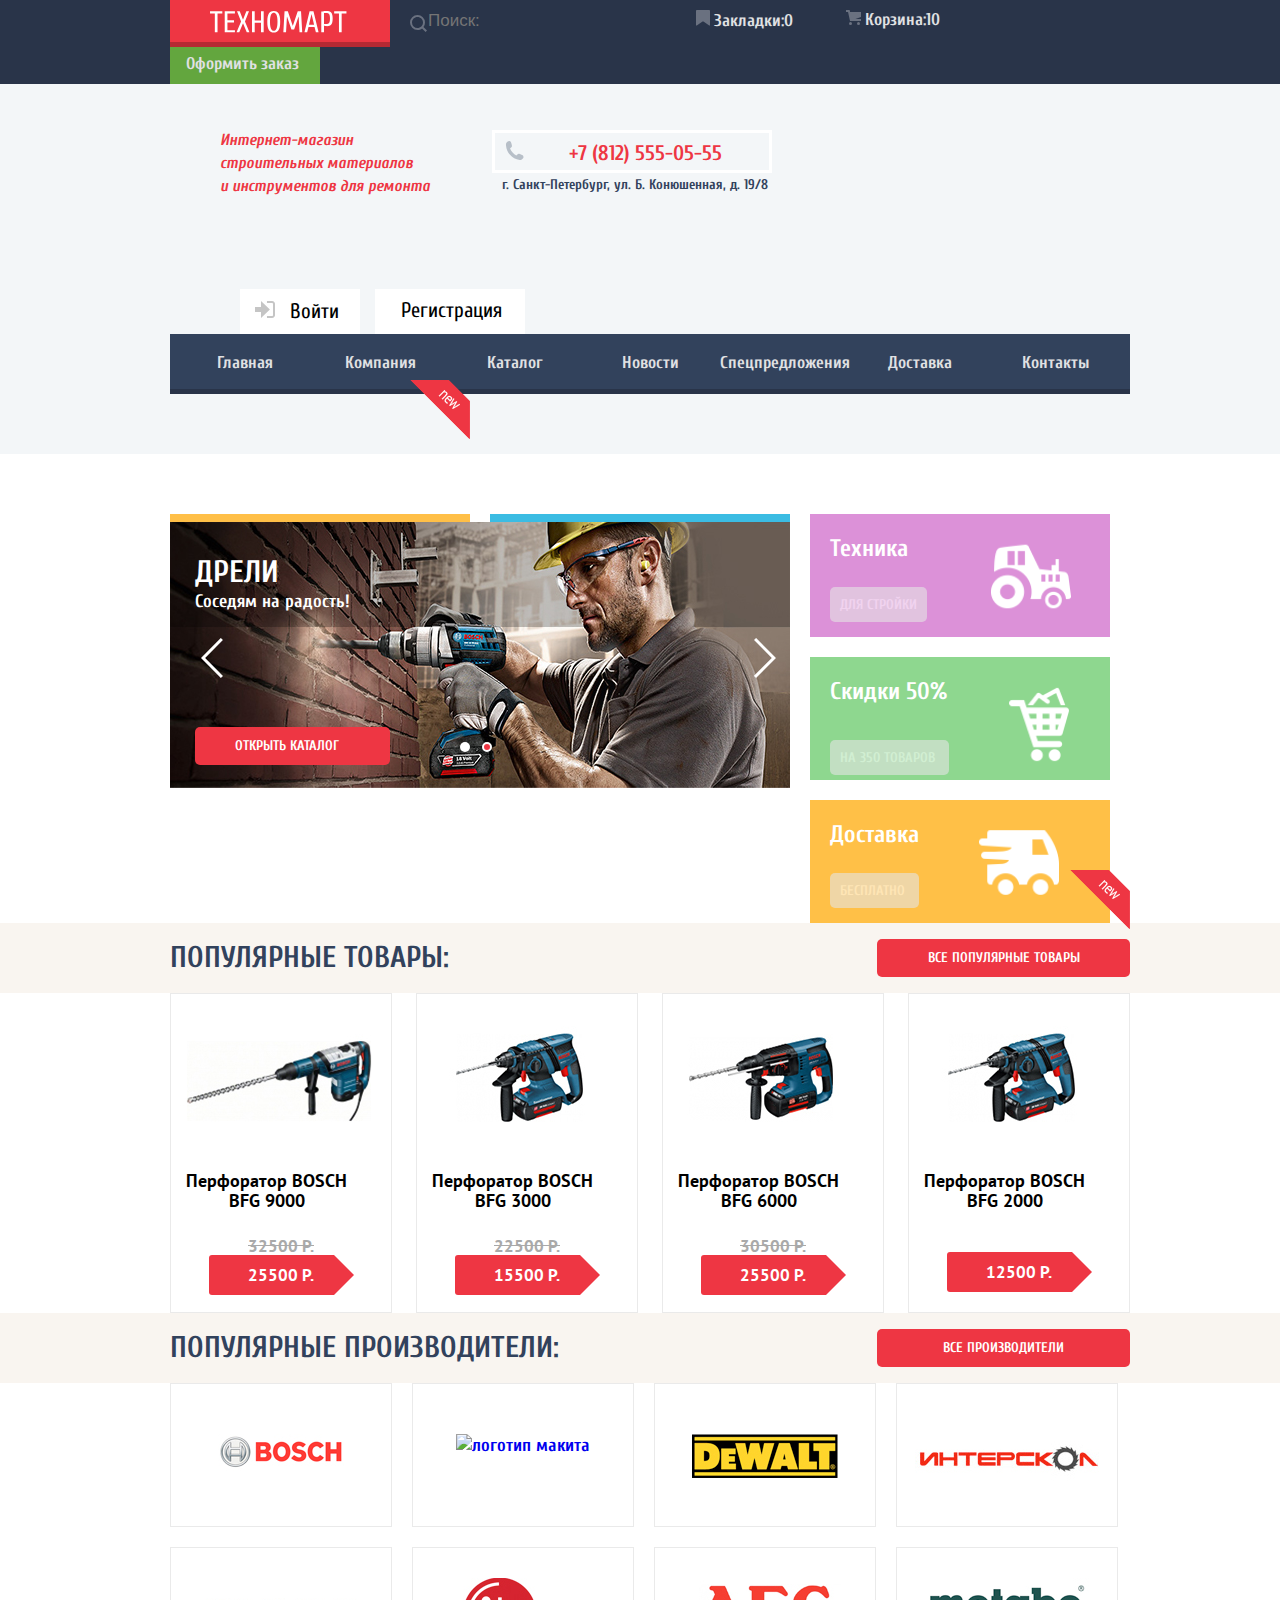
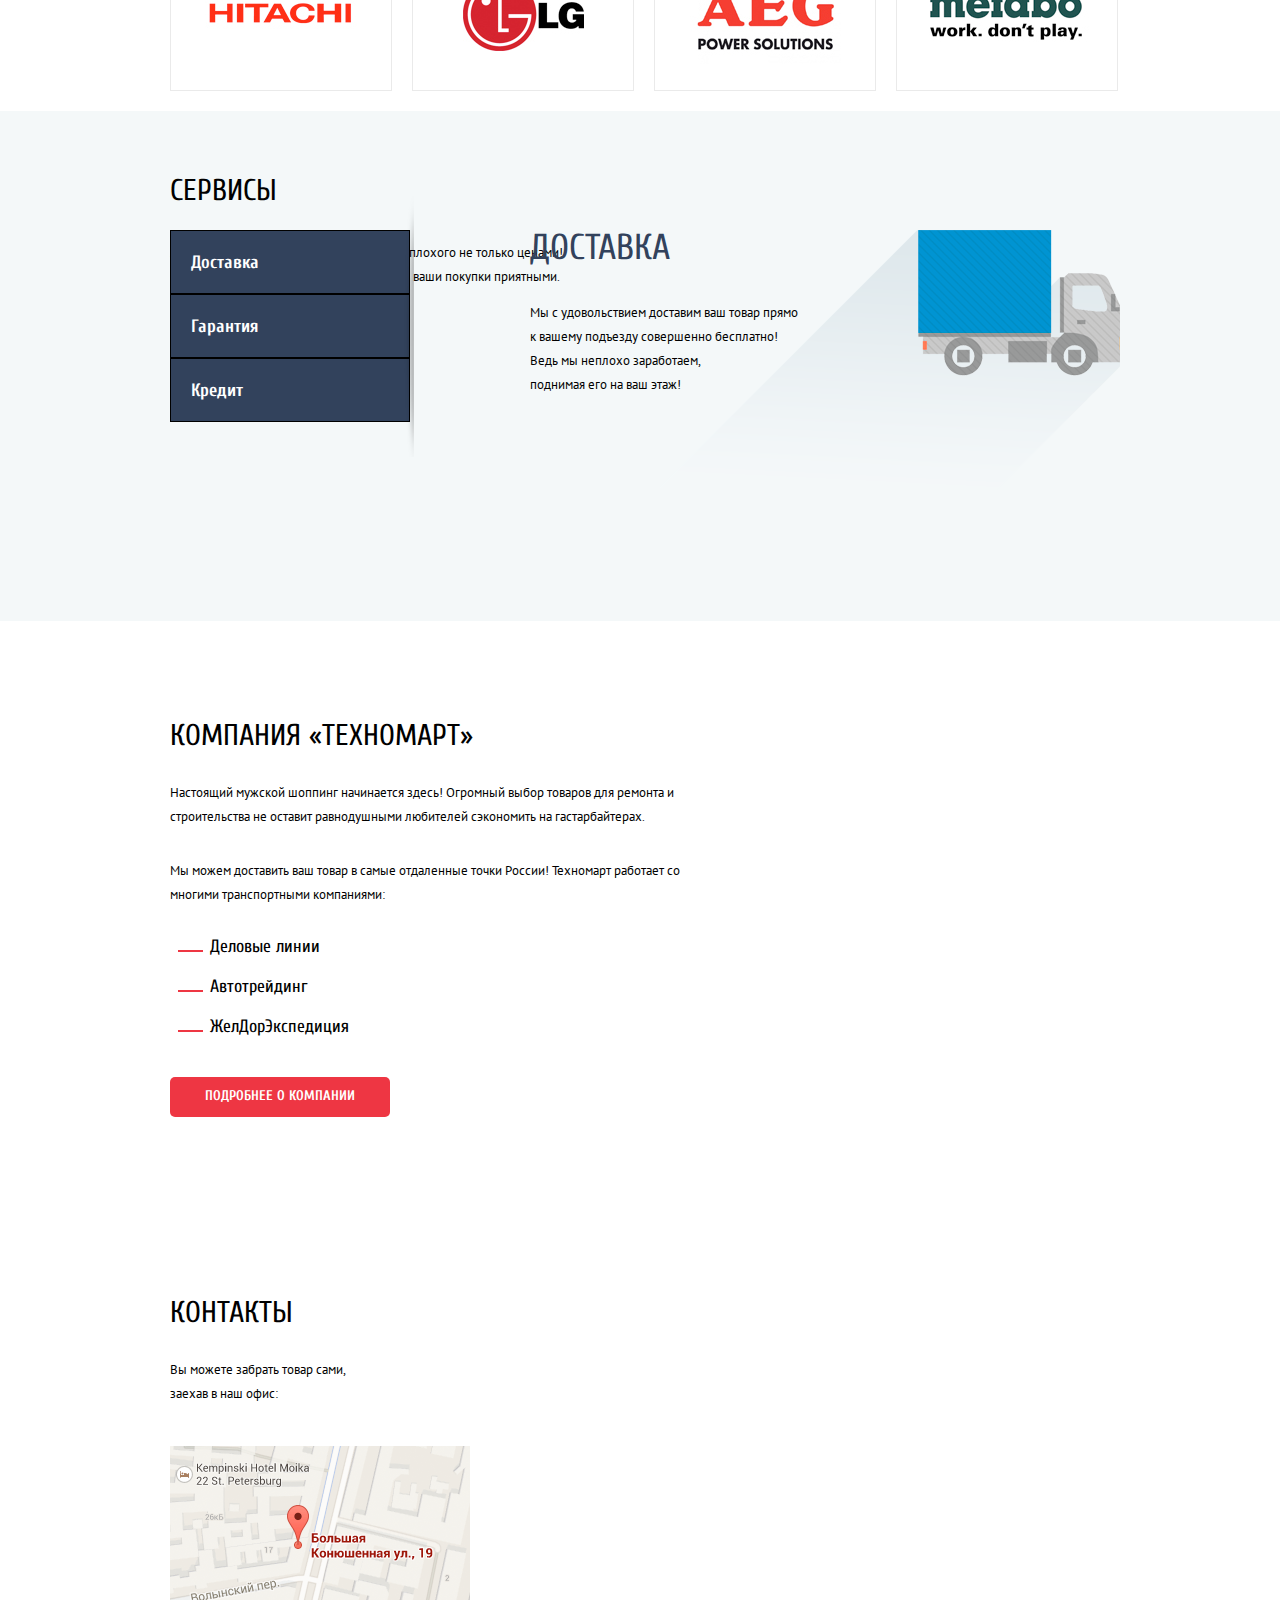
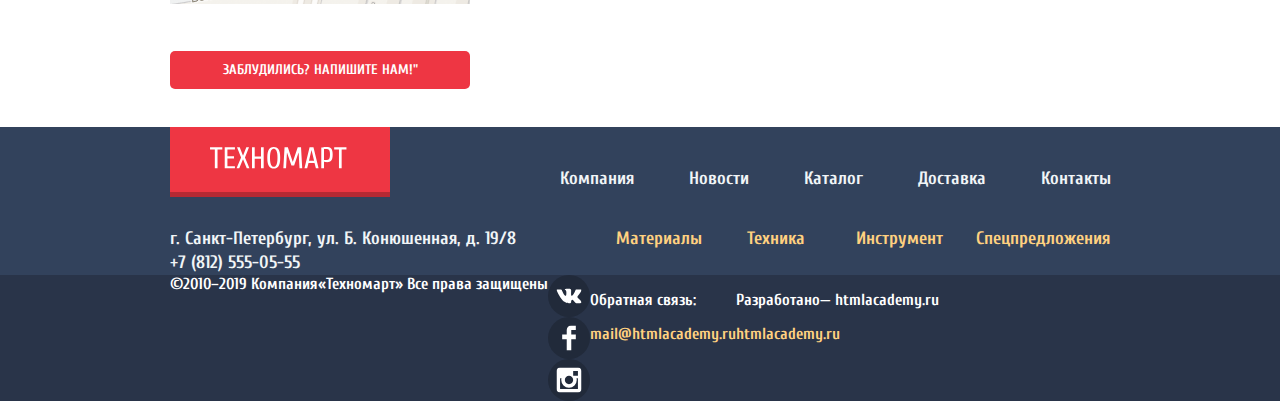
==== commit 4b5fde4b: "css" ====
--- a/index.html
+++ b/index.html
@@ -13,29 +13,30 @@
 <!------------------------------------------Верхнее меню хедера----------------------------------->
      <div class="top-menu">
 <!----------------------------------------------Логотип-------------------------------------------------->
-         <a>
+       <div class="holder">
+         <a class="logo">
            <svg xmlns="http://www.w3.org/2000/svg" xmlns:xlink="http://www.w3.org/1999/xlink" preserveAspectRatio="xMidYMid" width="136.5" height="21.59" viewBox="0 0 136.5 21.59">
            <defs>
            <style>
              .cls-1 {
                fill: #fff;
-               fill-rule: evenodd;
+               fill-rule: nonzero;
               }
            </style>
            </defs>
-           <path d="M131.694,2.397 L131.694,21.297 L128.994,21.297 L128.994,2.397 L124.194,2.397 L124.194,0.297 L136.494,0.297 L136.494,2.397 L131.694,2.397 ZM121.299,13.512 C120.829,14.102 120.239,14.522 119.529,14.772 C118.819,15.022 117.974,15.147 116.994,15.147 C116.534,15.147 116.014,15.117 115.434,15.057 C114.854,14.997 114.374,14.927 113.994,14.847 L113.994,21.297 L111.294,21.297 L111.294,0.597 C112.054,0.377 112.819,0.222 113.589,0.132 C114.359,0.042 115.194,-0.003 116.094,-0.003 C117.294,-0.003 118.314,0.122 119.154,0.372 C119.994,0.622 120.674,1.037 121.194,1.617 C121.714,2.197 122.094,2.967 122.334,3.927 C122.574,4.887 122.694,6.077 122.694,7.497 C122.694,8.957 122.579,10.177 122.349,11.157 C122.119,12.137 121.769,12.922 121.299,13.512 ZM119.769,4.797 C119.619,4.077 119.384,3.507 119.064,3.087 C118.744,2.667 118.339,2.372 117.849,2.202 C117.359,2.032 116.774,1.947 116.094,1.947 L113.994,1.947 L113.994,13.047 L116.094,13.047 C116.774,13.047 117.359,12.962 117.849,12.792 C118.339,12.622 118.744,12.327 119.064,11.907 C119.384,11.487 119.619,10.917 119.769,10.197 C119.919,9.477 119.994,8.577 119.994,7.497 C119.994,6.417 119.919,5.517 119.769,4.797 ZM104.544,15.897 L98.544,15.897 L97.194,21.297 L94.494,21.297 L99.594,0.297 L103.494,0.297 L108.594,21.297 L105.894,21.297 L104.544,15.897 ZM101.604,3.297 L101.484,3.297 L98.994,13.797 L104.094,13.797 L101.604,3.297 ZM88.644,5.697 L88.494,5.697 L84.144,18.597 L81.444,18.597 L77.094,5.697 L76.944,5.697 L76.044,21.297 L73.344,21.297 L74.544,0.297 L77.844,0.297 L82.734,14.697 L82.854,14.697 L87.744,0.297 L91.044,0.297 L92.244,21.297 L89.544,21.297 L88.644,5.697 ZM68.484,19.347 C67.924,20.167 67.249,20.747 66.459,21.087 C65.669,21.427 64.764,21.597 63.744,21.597 C62.724,21.597 61.819,21.427 61.029,21.087 C60.239,20.747 59.564,20.167 59.004,19.347 C58.444,18.527 58.019,17.422 57.729,16.032 C57.439,14.642 57.294,12.897 57.294,10.797 C57.294,8.697 57.439,6.952 57.729,5.562 C58.019,4.172 58.444,3.067 59.004,2.247 C59.564,1.427 60.239,0.847 61.029,0.507 C61.819,0.167 62.724,-0.003 63.744,-0.003 C64.764,-0.003 65.669,0.167 66.459,0.507 C67.249,0.847 67.924,1.427 68.484,2.247 C69.044,3.067 69.469,4.172 69.759,5.562 C70.049,6.952 70.194,8.697 70.194,10.797 C70.194,12.897 70.049,14.642 69.759,16.032 C69.469,17.422 69.044,18.527 68.484,19.347 ZM67.179,6.357 C66.969,5.197 66.694,4.277 66.354,3.597 C66.014,2.917 65.614,2.447 65.154,2.187 C64.694,1.927 64.224,1.797 63.744,1.797 C63.264,1.797 62.794,1.927 62.334,2.187 C61.874,2.447 61.474,2.917 61.134,3.597 C60.794,4.277 60.519,5.197 60.309,6.357 C60.099,7.517 59.994,8.997 59.994,10.797 C59.994,12.597 60.099,14.077 60.309,15.237 C60.519,16.397 60.794,17.317 61.134,17.997 C61.474,18.677 61.874,19.147 62.334,19.407 C62.794,19.667 63.264,19.797 63.744,19.797 C64.224,19.797 64.694,19.667 65.154,19.407 C65.614,19.147 66.014,18.677 66.354,17.997 C66.694,17.317 66.969,16.397 67.179,15.237 C67.389,14.077 67.494,12.597 67.494,10.797 C67.494,8.997 67.389,7.517 67.179,6.357 ZM50.994,11.697 L44.694,11.697 L44.694,21.297 L41.994,21.297 L41.994,0.297 L44.694,0.297 L44.694,9.597 L50.994,9.597 L50.994,0.297 L53.694,0.297 L53.694,21.297 L50.994,21.297 L50.994,11.697 ZM36.745,21.297 L32.995,12.297 L29.245,21.297 L26.545,21.297 L31.045,10.497 L26.995,0.297 L29.695,0.297 L32.995,8.697 L36.295,0.297 L38.995,0.297 L34.945,10.497 L39.445,21.297 L36.745,21.297 ZM14.695,0.297 L24.895,0.297 L24.895,2.397 L17.395,2.397 L17.395,9.297 L23.995,9.297 L23.995,11.397 L17.395,11.397 L17.395,19.197 L24.895,19.197 L24.895,21.297 L14.695,21.297 L14.695,0.297 ZM7.495,21.297 L4.795,21.297 L4.795,2.397 L-0.005,2.397 L-0.005,0.297 L12.295,0.297 L12.295,2.397 L7.495,2.397 L7.495,21.297 Z" class="cls-1"/>
+           <path d="M131.694,2.397 L131.694,21.297 L128.994,21.297 L128.994,2.397 L124.194,2.397 L124.194,0.297 L136.494,0.297 L136.494,2.397 L131.694,2.397 ZM121.299,13.512 C120.829,14.102 120.239,14.522 119.529,14.772 C118.819,15.022 117.974,15.147 116.994,15.147 C116.534,15.147 116.014,15.117 115.434,15.057 C114.854,14.997 114.374,14.927 113.994,14.847 L113.994,21.297 L111.294,21.297 L111.294,0.597 C112.054,0.377 112.819,0.222 113.589,0.132 C114.359,0.042 115.194,-0.003 116.094,-0.003 C117.294,-0.003 118.314,0.122 119.154,0.372 C119.994,0.622 120.674,1.037 121.194,1.617 C121.714,2.197 122.094,2.967 122.334,3.927 C122.574,4.887 122.694,6.077 122.694,7.497 C122.694,8.957 122.579,10.177 122.349,11.157 C122.119,12.137 121.769,12.922 121.299,13.512 ZM119.769,4.797 C119.619,4.077 119.384,3.507 119.064,3.087 C118.744,2.667 118.339,2.372 117.849,2.202 C117.359,2.032 116.774,1.947 116.094,1.947 L113.994,1.947 L113.994,13.047 L116.094,13.047 C116.774,13.047 117.359,12.962 117.849,12.792 C118.339,12.622 118.744,12.327 119.064,11.907 C119.384,11.487 119.619,10.917 119.769,10.197 C119.919,9.477 119.994,8.577 119.994,7.497 C119.994,6.417 119.919,5.517 119.769,4.797 ZM104.544,15.897 L98.544,15.897 L97.194,21.297 L94.494,21.297 L99.594,0.297 L103.494,0.297 L108.594,21.297 L105.894,21.297 L104.544,15.897 ZM101.604,3.297 L101.484,3.297 L98.994,13.797 L104.094,13.797 L101.604,3.297 ZM88.644,5.697 L88.494,5.697 L84.144,18.597 L81.444,18.597 L77.094,5.697 L76.944,5.697 L76.044,21.297 L73.344,21.297 L74.544,0.297 L77.844,0.297 L82.734,14.697 L82.854,14.697 L87.744,0.297 L91.044,0.297 L92.244,21.297 L89.544,21.297 L88.644,5.697 ZM68.484,19.347 C67.924,20.167 67.249,20.747 66.459,21.087 C65.669,21.427 64.764,21.597 63.744,21.597 C62.724,21.597 61.819,21.427 61.029,21.087 C60.239,20.747 59.564,20.167 59.004,19.347 C58.444,18.527 58.019,17.422 57.729,16.032 C57.439,14.642 57.294,12.897 57.294,10.797 C57.294,8.697 57.439,6.952 57.729,5.562 C58.019,4.172 58.444,3.067 59.004,2.247 C59.564,1.427 60.239,0.847 61.029,0.507 C61.819,0.167 62.724,-0.003 63.744,-0.003 C64.764,-0.003 65.669,0.167 66.459,0.507 C67.249,0.847 67.924,1.427 68.484,2.247 C69.044,3.067 69.469,4.172 69.759,5.562 C70.049,6.952 70.194,8.697 70.194,10.797 C70.194,12.897 70.049,14.642 69.759,16.032 C69.469,17.422 69.044,18.527 68.484,19.347 ZM67.179,6.357 C66.969,5.197 66.694,4.277 66.354,3.597 C66.014,2.917 65.614,2.447 65.154,2.187 C64.694,1.927 64.224,1.797 63.744,1.797 C63.264,1.797 62.794,1.927 62.334,2.187 C61.874,2.447 61.474,2.917 61.134,3.597 C60.794,4.277 60.519,5.197 60.309,6.357 C60.099,7.517 59.994,8.997 59.994,10.797 C59.994,12.597 60.099,14.077 60.309,15.237 C60.519,16.397 60.794,17.317 61.134,17.997 C61.474,18.677 61.874,19.147 62.334,19.407 C62.794,19.667 63.264,19.797 63.744,19.797 C64.224,19.797 64.694,19.667 65.154,19.407 C65.614,19.147 66.014,18.677 66.354,17.997 C66.694,17.317 66.969,16.397 67.179,15.237 C67.389,14.077 67.494,12.597 67.494,10.797 C67.494,8.997 67.389,7.517 67.179,6.357 ZM50.994,11.697 L44.694,11.697 L44.694,21.297 L41.994,21.297 L41.994,0.297 L44.694,0.297 L44.694,9.597 L50.994,9.597 L50.994,0.297 L53.694,0.297 L53.694,21.297 L50.994,21.297 L50.994,11.697 ZM36.745,21.297 L32.995,12.297 L29.245,21.297 L26.545,21.297 L31.045,10.497 L26.995,0.297 L29.695,0.297 L32.995,8.697 L36.295,0.297 L38.995,0.297 L34.945,10.497 L39.445,21.297 L36.745,21.297 ZM14.695,0.297 L24.895,0.297 L24.895,2.397 L17.395,2.397 L17.395,9.297 L23.995,9.297 L23.995,11.397 L17.395,11.397 L17.395,19.197 L24.895,19.197 L24.895,21.297 L14.695,21.297 L14.695,0.297 ZM7.495,21.297 L4.795,21.297 L4.795,2.397 L-0.005,2.397 L-0.005,0.297 L12.295,0.297 L12.295,2.397 L7.495,2.397 L7.495,21.297 Z"class="cls-1"/>
            </svg>
          </a>
          
 <!-----------------------------------------поиск------------------------------------------------->
-         <div class="top-navigation">
-           <form action="https://echo.htmlacademy.ru">
-           <!---------- иконка поиска--------->
-           <label for="search">
-           <svg xmlns="http://www.w3.org/2000/svg" width="17" height="17" viewBox="0 0 17 17">
-            <path fill="#6a7180" d="M17 15.586l-3.542-3.542A7.465 7.465 0 0 0 15 7.5 7.5 7.5 0 1 0 7.5 15c1.71 0 3.282-.579 4.544-1.542L15.586 17 17 15.586zM2 7.5C2 4.467 4.467 2 7.5 2 10.532 2 13 4.467 13 7.5c0 3.032-2.468 5.5-5.5 5.5A5.506 5.506 0 0 1 2 7.5z"/>
-           </svg>
-           Поиск:</lable><input type="search" id="search">
+         <div class="searchingform">
+            <!---------- иконка поиска--------->
+            <svg xmlns="http://www.w3.org/2000/svg" width="17" height="17" viewBox="0 0 17 17">
+             <path fill="#6a7180" d="M17 15.586l-3.542-3.542A7.465 7.465 0 0 0 15 7.5 7.5 7.5 0 1 0 7.5 15c1.71 0 3.282-.579 4.544-1.542L15.586 17 17 15.586zM2 7.5C2 4.467 4.467 2 7.5 2 10.532 2 13 4.467 13 7.5c0 3.032-2.468 5.5-5.5 5.5A5.506 5.506 0 0 1 2 7.5z"/>
+            </svg>
+           <form action="https://echo.htmlacademy.ru"  class="" id="serchout" method="POST">
+           <label for="search"><span class="visually=hidden" Поиск:</span></lable>
+           <input type="search" id="search" name="search" class="search" placeholder="Поиск:">
            </form>
          </div>
          
@@ -47,7 +48,8 @@
             <svg xmlns="http://www.w3.org/2000/svg" width="14" height="16" viewBox="0 0 14 16">
                 <path fill="#6a7180" d="M14 15c0 .55-.368.741-.818.426l-5.363-3.765c-.45-.315-1.187-.315-1.637 0L.818 15.426C.368 15.741 0 15.55 0 15V1c0-.55.45-1 1-1h12c.55 0 1 .45 1 1v14z"/>
             </svg>
-           Закладки:</lable></a><input type="text" value="0" id="bookmark">
+           Закладки:</lable><output type="text" value="10" id="cart">0</output></a>
+           
          </div>
          
 <!----------------------------------------Корзина------------------------------------------------------->
@@ -57,49 +59,51 @@
            <label for="cart">
            <svg xmlns="http://www.w3.org/2000/svg" width="15" height="15" viewBox="0 0 15 15"><circle fill="#6a7180" cx="4.5" cy="13.5" r="1.5"/><circle fill="#6a7180" cx="12.5" cy="13.5" r="1.5"/><path fill="#6a7180" d="M15 2H4.07l-.422-2H0v2h2.031l1.985 9H15V9H9.441L15 6.951z"/>
            </svg>
-           Корзина:</lable></a><input type="text" value="10" id="cart">
+           Корзина:</lable><output type="text" value="10" id="cart">10</output></a>
          </div>
 <!---------------------------------------оформление заказа-------------------------------------------->
-         <a href="#">Оформить заказ</a>
-         
+         <a href="#" class="zakaz"><p>Оформить заказ</p></a>
+        </div>
      </div>
       
 <!------------------------------------- СРЕДНЯЯ ЧАСТЬ ХЕДЕРА ------------------------------->
      <div class="middle-navigation">
-         <div class="pagename">Интернет-магазин строительных материалов и инструментов для ремонта</div>
-         <div class="telefon">
-           <!------------ иконка телефона ------------------------>
-           <svg xmlns="http://www.w3.org/2000/svg" width="19" height="19" viewBox="0 0 19 19">
-            <path fill="#B7BFC8" d="M15.572 18.985h-.941c-4.129-.488-7.157-2.408-9.359-4.864C3.062 11.66 1.318 8.492.978 4.228V3.084c.078-.774.459-1.304.898-1.757C2.425.766 3.25.044 4.002.019c.554-.018 1.5.38 1.879.899.329.446.504 1.339.656 2.003.154.671.505 1.643.408 2.289-.148 1.007-1.487 1.434-1.879 2.166 1.307 3.135 3.443 5.439 6.293 7.031.715-.392 1.346-1.572 2.332-1.595.359-.009.818.178 1.184.286.402.121.75.275 1.104.408.596.224 1.648.521 2.004 1.021.365.513.57 1.356.49 1.879-.164 1.041-1.879 2.197-2.901 2.579z"/>
-           </svg>
-           <a href="tel:+78125550555">+7 (812) 555-05-55</a>
+         <div class="holder">
+             <div class="pagename"><div class="text">Интернет-магазин строительных материалов <br> и инструментов для ремонта</div></div>
+             <div class="contact">
+               <a href="tel:+78125550555">
+               <!------------ иконка телефона ------------------------>
+               <svg xmlns="http://www.w3.org/2000/svg" width="19" height="19" viewBox="0 0 19 19">
+                <path fill="#B7BFC8" d="M15.572 18.985h-.941c-4.129-.488-7.157-2.408-9.359-4.864C3.062 11.66 1.318 8.492.978 4.228V3.084c.078-.774.459-1.304.898-1.757C2.425.766 3.25.044 4.002.019c.554-.018 1.5.38 1.879.899.329.446.504 1.339.656 2.003.154.671.505 1.643.408 2.289-.148 1.007-1.487 1.434-1.879 2.166 1.307 3.135 3.443 5.439 6.293 7.031.715-.392 1.346-1.572 2.332-1.595.359-.009.818.178 1.184.286.402.121.75.275 1.104.408.596.224 1.648.521 2.004 1.021.365.513.57 1.356.49 1.879-.164 1.041-1.879 2.197-2.901 2.579z"/>
+               </svg>
+               +7 (812) 555-05-55</a>
+               <div class="adres">г. Санкт-Петербург, ул. Б. Конюшенная, д. 19/8</div>
+             </div>
+            
+             
+    <!-----------------------------------------МЕНЮ ПОЛЬЗОВАТЕЛЯ----------------------------------------------->
+    <!----------------------------------------------логин------------------------------------------------->
+             <div class="user-menu">
+               <a href="#" class="enter">
+               <!-----------------иконка входа ----------------------------------->
+               <svg xmlns="http://www.w3.org/2000/svg" width="20" height="17" viewBox="0 0 20 17"><path fill="#c5c5c5" d="M14.875 8.5L6 0v6H0v5h6v6z"/><path fill="#c5c5c5" d="M16.986 15.01h-5.027V17h5.027c2.178 0 3.004-1.81 3.029-3.026V3.028C19.99 1.811 19.164 0 16.986 0h-5.027v1.99h5.027c.839 0 .992.681 1.01 1.057v10.904c-.017.376-.171 1.059-1.01 1.059z"/>
+               </svg>Войти
+               </a>
+    <!----------------------------------------регистрация------------------------------------------------->
+               <a href="#" class="registration">Регистрация</a>
+             </div>
          </div>
-         <p>г. Санкт-Петербург, ул. Б. Конюшенная, д. 19/8</p>
-         
-<!-----------------------------------------МЕНЮ ПОЛЬЗОВАТЕЛЯ----------------------------------------------->
-<!----------------------------------------------логин------------------------------------------------->
-         <div class="user-menu">
-           <a href="#">
-           <!-----------------иконка входа ----------------------------------->
-           <svg xmlns="http://www.w3.org/2000/svg" width="20" height="17" viewBox="0 0 20 17"><path fill="#c5c5c5" d="M14.875 8.5L6 0v6H0v5h6v6z"/><path fill="#c5c5c5" d="M16.986 15.01h-5.027V17h5.027c2.178 0 3.004-1.81 3.029-3.026V3.028C19.99 1.811 19.164 0 16.986 0h-5.027v1.99h5.027c.839 0 .992.681 1.01 1.057v10.904c-.017.376-.171 1.059-1.01 1.059z"/>
-           </svg>Войти
-           </a>
-<!----------------------------------------регистрация------------------------------------------------->
-           <a href="#">Регистрация</a>
-         </div>
-     </div>
+     
 <!----------------------------------------------НИЖНЕЕ МЕНЮ ХЕДЕРА ------------------------------>
-     <nav class="main-navigation">
-         <ul class="site-navigation">
-            <li> <a class="site-navigation">Главная</a></li>
+         <ul class="site-navigation notmark holder">
+            <li> <a>Главная</a></li>
             <li> <a href="#">Компания</a></li>
-            <li> <a href="./catalog.html">Каталог</a></li>
+            <li> <a href="catalog.html">Каталог</a></li>
             <li> <a href="#">Новости</a></li>
             <li> <a href="#">Спецпредложения</a></li>
             <li> <a href="#">Доставка</a></li>
             <li> <a href="#">Контакты</a></li>
          </ul>
-     </nav>
   </header>
 <!----------------------------------------------------------- КОНТЕНТ---------------------------------------->
   <main>
@@ -108,11 +112,11 @@
 <!------------------------------------Секция предлжений---------------------------------------------->
           
 <!---------------------------------------материалы----------------------------------------------------------------->
-     <section>
-        <div class="main-item box-material">
-        <h2> Материалы</h2>
-        <a href="#">на любой вкус</a>
-        <img src="img/new.png" alt="материалы новинка">
+     <section class="holder flex-item">
+        <div class="row">
+        <div class="main-item box-material new">
+            <h2> Материалы</h2>
+            <a href="#">на любой вкус</a>
         <!-------------материалы иконка краски------------------->
         <svg
            xmlns="http://www.w3.org/2000/svg"
@@ -120,6 +124,7 @@
            width="44px" height="65px">
            <image  x="0px" y="0px" width="44px" height="65px"  xlink:href="[data-uri]" />
         </svg>
+         
       </div>
 <!-----------------------------------------инструмент------------------------------------------------------------------>
       <div class="main-item box-instrument">
@@ -129,8 +134,8 @@
         <svg
            xmlns="http://www.w3.org/2000/svg"
            xmlns:xlink="http://www.w3.org/1999/xlink"
-           width="75px" height="61px">
-           <image  x="0px" y="0px" width="75px" height="61px"  xlink:href="[data-uri]" />
+           width="75px" height="61px" >
+           <image xlink:href="[data-uri]" />
         </svg>
       </div>
 <!------------------------------------------техника-------------------------------------------------------->
@@ -142,6 +147,8 @@
             <image id="icon-3" width="78" height="62" xlink:href="[data-uri]"/>
         </svg>
       </div>
+    </div>
+    <div class="cols">
 <!----------------------------------скидки 50%-------------------------------------------------------------------------->
       <div class="main-item box-discont">
         <h2>Скидки 50%</h2>
@@ -160,134 +167,154 @@
             <image id="icon-5" width="78" height="63" xlink:href="[data-uri]"/>
         </svg>
       </div>
+    </div>
 <!------------------------------------------Слайдер---------------------------------------------------------------->
       <div class="slider">
-        <h1>Дрели</h1>
-        <h3>Cоседям на радость</h3>
-        <img src="img/content/slide_drel.jpg" alt="демострация строителем дрели аккумуляторной фирмы бош" width="600" heigt="266">
-        <h1>Перфораторы</h1>
-        <h3>Настоящие мужские игрушки</h3>
-        <img src="img/content/slide_perf.jpg" alt="демострация строителем перфоратора сетевого фирмы бош" width="600" heigt="266">
-        <img src="img/slider_dots.png" alt="идикатор очередности показа слайда">
-        <img src="img/slider_dots.png" alt="идикатор очередности показа слайда">
-        <img src="img/slider_indicator.png" alt="красная точка устанвлена показ слайдера">
-        <a href="./catalog.html"class="opencat">открыть каталог</a>
-        <button>
-            <svg xmlns="http://www.w3.org/2000/svg" width="22" height="40" viewBox="0 0 22 40"><path fill="#FFF" d="M19.83-.035l2.089 2.099L4.13 19.947l17.847 17.939-2.09 2.099L-.048 19.947z"/>
-            </svg>
-        </button>
-        <button>
-            <svg xmlns="http://www.w3.org/2000/svg" width="22" height="40" viewBox="0 0 22 40"><path fill="#FFF" d="M2.098-.035L.009 2.064l17.789 17.883L-.048 37.886l2.089 2.099 19.935-20.038z"/>
-            </svg>
-        </button>
+         <div class="slider1">
+            <div class="nameslide">
+                <h1>Дрели</h1>
+                <h3>Cоседям на радость!</h3>
+            </div>
+            <img src="img/content/slide_drel.jpg" alt="демострация строителем дрели аккумуляторной фирмы бош" width="620" heigt="270">
+            <a href="catalog.html" class="opencat"><p>открыть каталог</p></a>
+            <div class="indicator1">  </div>
+            <div class="indicator2">  </div>
+         </div>
+         <div class="slider2 visually-hidden">
+            <div class="nameslide">
+                <h1>Перфораторы</h1>
+                <h3>Настоящие мужские игрушки</h3>
+            </div>
+            <img src="img/content/slide_perf.jpg" alt="демострация строителем перфоратора сетевого фирмы бош" width="620" heigt="270">
+            <a href="catalog.html"class="opencat">открыть каталог</a>
+            <div class="indicator3"></div>
+            <div class="indicator4"></div>
+        </div>
+         <button class="btnleft">
+         <svg xmlns="http://www.w3.org/2000/svg" width="22" height="40" viewBox="0 0 22 40"><path fill="#FFF" d="M19.83-.035l2.089 2.099L4.13 19.947l17.847 17.939-2.09 2.099L-.048 19.947z"/>
+         </svg>
+         </button>
+         <button class="btnright">
+         <svg xmlns="http://www.w3.org/2000/svg" width="22" height="40" viewBox="0 0 22 40"><path fill="#FFF" d="M2.098-.035L.009 2.064l17.789 17.883L-.048 37.886l2.089 2.099 19.935-20.038z"/>
+         </svg>
+         </button>
       </div>
      </section>
 <!------------------------------------------Список популярных товаров--------------------------------------------->
      <section class="main-popitems">
-        <div class="popitems-header">
+        <div class="pop-header">
+            <div class="holder pop-header-name">
             <h1>популярные товары:</h1>
-            <a href="./catalog.html"> все популярные товары</a>
-        </div>
-        <ul class="popitems">
+            <a href="catalog.html"> все популярные товары</a>
+            </div>
+        </div>
+        <ul class="popitems notmark holder">
             <li>
                 <img src="img/content/Bosch_BFG_9000.jpg" alt="перфоратор большой с фмрменной раскраской Bosch, работает от сети крепление сверла sdmax">
                 <h1>Перфоратор BOSCH BFG 9000</h1>
                 <div class="deleted">32500 P.</div>
-                <div class="price"><a href="#">25500 P.</a></div>
+                <div class="price">25500 P.</div>
             </li>
             <li>
                 <img src="img/content/Bosch_BFG_3000.jpg" alt="перфоратор маленкий с фмрменной раскраской Boshработает от аккумулятора крепление сверла sd">
                 <h1>Перфоратор BOSCH BFG 3000</h1>
                 <div class="deleted">22500 P.</div>
-                <div><a href="#">15500 P.</a></div>
+                <div class="price">15500 P.</div>
             </li>
             <li>
                 <img src="img/content/Bosch_BFG_6000.jpg" alt="перфоратор большой с фмрменной раскраской Boshработает от аккумулятора крепление сверла sdmax">
                 <h1>Перфоратор BOSCH BFG 6000</h1>
                 <div class="deleted">30500 P.</div>
-                <div><a href="#">25500 P.</a></div>
-            </li>
-            <li>
+                <div class="price">25500 P.</div>
+            </li>
+            <li class="new-item">
                 <img src="img/content/Bosch_BFG_2000.jpg" alt="перфоратор маленкий с фмрменной раскраской Boshработает от аккумулятора крепление сверла sdmax">
                 <h1>Перфоратор BOSCH BFG 2000</h1>
-                <img src="img/new.png" alt="тоавр новинка">
-                <div><a href="#">12500 P.</a></div>
+                <div class="price">12500 P.</div>
             </li>
         </ul>
      </section>
 <!--------------------------------------------Список популярных производители----------------------------------->
      <section>
-        <h1>популярные производители:</h1>
-        <a href=""> все производители</a>
-        <ul>
-            <li>
-                <a href="#"> <img src="img/content/lable/bosch.jpg" alt="логотп Бош"> </a>
-            </li>
-            <li>
-                <a href="#"> <img src="img/content/lable/makita.jpg" alt="логотп макита "> </a>
-            </li>
-            <li>
-                <a href="#"> <img src="img/content/lable/DeWALT.jpg" alt="логотп Деволт"> </a>
-            </li>
-            <li>
-                <a href="#"> <img src="img/content/lable/interskol.jpg" alt="логотп Интерскол"> </a>
-            </li>
-            <li>
-                <a href="#"> <img src="img/content/lable/Hitachi.jpg" alt="логотп хитачи"> </a>
-            </li>
-            <li>
-                <a href="#"> <img src="img/content/lable/LG.jpg" alt="логотп эЛджи "> </a>
-            </li>
-            <li>
-                <a href="#"> <img src="img/content/lable/AEG.jpg" alt="логотп АЕГ"> </a>
-            </li>
-            <li>
-                <a href="#"> <img src="img/content/lable/Metabo.jpg" alt="логотп метабо "> </a>
+        <div class="pop-header">
+            <div class="holder pop-header-name">
+            <h1>популярные производители:</h1>
+            <a href=""> все производители</a>
+            </div>
+        </div>
+        <ul class="poplable notmark holder">
+            <li>
+                <a href="#"> <img src="img/content/lable/bosch.jpg" alt="логотип Бош" width="126" height="37"> </a>
+            </li>
+            <li>
+                <a href="#"> <img src="img/content/lable/makita.jpg" alt="логотип макита" width="123" height="40"> </a>
+            </li>
+            <li>
+                <a href="#"> <img src="img/content/lable/DeWALT.jpg" alt="логотип Деволт" width="146" height="44"> </a>
+            </li>
+            <li class="interskol">
+                <a href="#"> <img src="img/content/lable/interskol.jpg" alt="логотип Интерскол" width="200" height="88"> </a>
+            </li>
+            <li>
+                <a href="#"> <img src="img/content/lable/Hitachi.jpg" alt="логотип хитачи" width="169" height="31"> </a>
+            </li>
+            <li class="lg">
+                <a href="#"> <img src="img/content/lable/LG.jpg" alt="логотип эЛджи " width="121" height="73"> </a>
+            </li>
+            <li class="aeg">
+                <a href="#"> <img src="img/content/lable/AEG.jpg" alt="логотип АЕГ" width="151" height="96"> </a>
+            </li>
+            <li class="mtb">
+                <a href="#"> <img src="img/content/lable/Metabo.jpg" alt="логотип метабо " width="204" height="69"> </a>
             </li>
         </ul>
      </section>
 <!--------------------------------------------Сервисы---------------------------------------------------------------->
-     <section>
-        <h1>cервисы</h1>
-        <p>
-        Хороший интернет-магазин отличается от плохого не только ценами! Мы стараемся изо всех сил, чтобы сделать ваши покупки приятными.
-        </p>
-        <ul>
-            <li><button>Доставка</button></li>
-            <li><button>Гарантия</button></li>
-            <li><button>Кредит</button></li>
-        </ul>
-<!-------------------------доставка--------------------------------------------------------------------------------->
-        <div>
-          <h1>доставка</h1>
-          <p>Мы с удовольствием доставим ваш товар прямо<br> к вашему подъезду совершенно бесплатно!Ведь мы неплохо заработаем,<br>поднимая его на ваш этаж!
-          </p>
-          <img src="img/dostavka-car.jpg" alt="изображение синего грузовичка, символизирующий доставку">
-        </div>
-<!-------------------------гарантия---------------------------------------------------------------------------------->
-        <div>
-          <h1>гарантия</h1>
-          <p>
-          Если купленный у нас товар поломается или заискрит,<br>а также в случае пожара, спровоцированного его возгоранием,  вы всегда можете быть уверены в нашей гарантии. Мы обменяем сгоревший товар на новый.<br>
-          Дом уж восстановите как-нибудь сами.
-          </p>
-          <img src="img/garant.jpg" alt="изображение желтой медали с красными ленточками, символизирующая 100% гарантию">
-        </div>
-<!-------------------------кредит----------------------------------------------------------------------------------->
-        <div>
-          <h1>кредит</h1>
-          <p>
-          Залезть в долговую яму стало проще!<br>Кредитные консультанты придут вам на помощь.
-          </p>
-          <a href="">ОТПРАВИТЬ ЗАЯВКУ</a>
-          <img src="img/credit.jpg" alt="изображение желтой медали с красными ленточками, символизирующая 100% гарантию">
+     <section class="service">
+        <div class="holder">
+            <div class="service-holder">
+                <h1>cервисы</h1>
+                <p>
+                Хороший интернет-магазин отличается от плохого не только ценами! Мы стараемся изо всех сил, чтобы сделать ваши покупки приятными.
+                </p>
+            </div>
+            <div class="img-side"></div>
+            <ul class="notmark serivce-menu">
+                <li><a href="#">Доставка</a></li>
+                <li><a href="#">Гарантия</a></li>
+                <li><a href="#">Кредит</a></li>
+            </ul>
+    <!-------------------------доставка--------------------------------------------------------------------------------->
+            <div class="infobok delivery 1visually-hidden">
+              <h1>доставка</h1>
+              <p>Мы с удовольствием доставим ваш товар прямо<br> к вашему подъезду совершенно бесплатно!<br>Ведь мы неплохо заработаем,<br>поднимая его на ваш этаж!
+              </p>
+              
+            </div>
+    <!-------------------------гарантия---------------------------------------------------------------------------------->
+            <div class="infobok garant visually-hidden">
+              <h1>гарантия</h1>
+              <p>
+              Если купленный у нас товар поломается или заискрит,<br>а также в случае пожара, спровоцированного его возгоранием,  <br>вы всегда можете быть уверены в нашей гарантии. Мы обменяем сгоревший товар на новый.<br>
+              Дом уж восстановите как-нибудь сами.
+              </p>
+            </div>
+    <!-------------------------кредит----------------------------------------------------------------------------------->
+            <div class="infobok kredit visually-hidden">
+            
+              <h1>кредит</h1>
+              <p>
+              Залезть в долговую яму стало проще!<br>Кредитные консультанты придут вам на помощь.
+              </p>
+              <a href="#"><span class="center">ОТПРАВИТЬ ЗАЯВКУ</span></a>
+            </div>
         </div>
      </section>
 <!-------------------------Разметка информационного блока------------------------------------------------------------>
-     <section>
+     <section class="holder info-holder">
 <!------------------Разметка блока КОМПАНИЯ «Техномарт» --------------------------------------------------------->
-        <div>
-          <h2>КОМПАНИЯ «Техномарт»</h2>
+        <div class="about">
+          <h1>КОМПАНИЯ «Техномарт»</h1>
           <p>Настоящий мужской шоппинг начинается здесь! Огромный выбор товаров для ремонта и строительства не оставит равнодушными любителей сэкономить на гастарбайтерах.</p>
           <p>Мы можем доставить ваш товар в самые отдаленные точки России!
         Техномарт работает со многими транспортными компаниями:</p>
@@ -299,12 +326,12 @@
           <a href=""> Подробнее о компании</a>
         </div>
 <!------------------Разметка блока КОНТАКТЫ --------------------------------------------------------------------->
-        <div>
-          <h2>КОНТАКТЫ</h2>
+        <div class="popup-contact">
+          <h1>КОНТАКТЫ</h1>
           <p>Вы можете забрать товар сами, заехав в наш офис:</p>
-          <a href=""><img src="img/map.png" alt="Место нахождения компании:г. Санкт-Петербург, ул. Б. Конюшенная, д. 19/8">
+          <a href="#"><img src="img/map.png" alt="Место нахождения компании:г. Санкт-Петербург, ул. Б. Конюшенная, д. 19/8">
           </a>
-          <input type="button" value=" Заблудились? НапиШИТЕ НАМ!">
+          <a href="#" class="writeus">Заблудились? НапиШИТЕ НАМ!"</a>
         </div>
      </section>
   </main>
@@ -312,9 +339,10 @@
 <!------------------------------ верхняя часть футера------------------------------------------>
   <footer>
 <!-------------------------------логотип + список------------------------------->
-     <section>
+     <section class="main-footer">
         <!--на главную -->
-        <a href="./index.html">
+        <div class="holder holder-footer">
+        <a class="logo-footer">
           <svg xmlns="http://www.w3.org/2000/svg" xmlns:xlink="http://www.w3.org/1999/xlink" preserveAspectRatio="xMidYMid" width="136.5" height="21.59" viewBox="0 0 136.5 21.59">
            <defs>
                <style>
@@ -327,81 +355,91 @@
            <path d="M131.694,2.397 L131.694,21.297 L128.994,21.297 L128.994,2.397 L124.194,2.397 L124.194,0.297 L136.494,0.297 L136.494,2.397 L131.694,2.397 ZM121.299,13.512 C120.829,14.102 120.239,14.522 119.529,14.772 C118.819,15.022 117.974,15.147 116.994,15.147 C116.534,15.147 116.014,15.117 115.434,15.057 C114.854,14.997 114.374,14.927 113.994,14.847 L113.994,21.297 L111.294,21.297 L111.294,0.597 C112.054,0.377 112.819,0.222 113.589,0.132 C114.359,0.042 115.194,-0.003 116.094,-0.003 C117.294,-0.003 118.314,0.122 119.154,0.372 C119.994,0.622 120.674,1.037 121.194,1.617 C121.714,2.197 122.094,2.967 122.334,3.927 C122.574,4.887 122.694,6.077 122.694,7.497 C122.694,8.957 122.579,10.177 122.349,11.157 C122.119,12.137 121.769,12.922 121.299,13.512 ZM119.769,4.797 C119.619,4.077 119.384,3.507 119.064,3.087 C118.744,2.667 118.339,2.372 117.849,2.202 C117.359,2.032 116.774,1.947 116.094,1.947 L113.994,1.947 L113.994,13.047 L116.094,13.047 C116.774,13.047 117.359,12.962 117.849,12.792 C118.339,12.622 118.744,12.327 119.064,11.907 C119.384,11.487 119.619,10.917 119.769,10.197 C119.919,9.477 119.994,8.577 119.994,7.497 C119.994,6.417 119.919,5.517 119.769,4.797 ZM104.544,15.897 L98.544,15.897 L97.194,21.297 L94.494,21.297 L99.594,0.297 L103.494,0.297 L108.594,21.297 L105.894,21.297 L104.544,15.897 ZM101.604,3.297 L101.484,3.297 L98.994,13.797 L104.094,13.797 L101.604,3.297 ZM88.644,5.697 L88.494,5.697 L84.144,18.597 L81.444,18.597 L77.094,5.697 L76.944,5.697 L76.044,21.297 L73.344,21.297 L74.544,0.297 L77.844,0.297 L82.734,14.697 L82.854,14.697 L87.744,0.297 L91.044,0.297 L92.244,21.297 L89.544,21.297 L88.644,5.697 ZM68.484,19.347 C67.924,20.167 67.249,20.747 66.459,21.087 C65.669,21.427 64.764,21.597 63.744,21.597 C62.724,21.597 61.819,21.427 61.029,21.087 C60.239,20.747 59.564,20.167 59.004,19.347 C58.444,18.527 58.019,17.422 57.729,16.032 C57.439,14.642 57.294,12.897 57.294,10.797 C57.294,8.697 57.439,6.952 57.729,5.562 C58.019,4.172 58.444,3.067 59.004,2.247 C59.564,1.427 60.239,0.847 61.029,0.507 C61.819,0.167 62.724,-0.003 63.744,-0.003 C64.764,-0.003 65.669,0.167 66.459,0.507 C67.249,0.847 67.924,1.427 68.484,2.247 C69.044,3.067 69.469,4.172 69.759,5.562 C70.049,6.952 70.194,8.697 70.194,10.797 C70.194,12.897 70.049,14.642 69.759,16.032 C69.469,17.422 69.044,18.527 68.484,19.347 ZM67.179,6.357 C66.969,5.197 66.694,4.277 66.354,3.597 C66.014,2.917 65.614,2.447 65.154,2.187 C64.694,1.927 64.224,1.797 63.744,1.797 C63.264,1.797 62.794,1.927 62.334,2.187 C61.874,2.447 61.474,2.917 61.134,3.597 C60.794,4.277 60.519,5.197 60.309,6.357 C60.099,7.517 59.994,8.997 59.994,10.797 C59.994,12.597 60.099,14.077 60.309,15.237 C60.519,16.397 60.794,17.317 61.134,17.997 C61.474,18.677 61.874,19.147 62.334,19.407 C62.794,19.667 63.264,19.797 63.744,19.797 C64.224,19.797 64.694,19.667 65.154,19.407 C65.614,19.147 66.014,18.677 66.354,17.997 C66.694,17.317 66.969,16.397 67.179,15.237 C67.389,14.077 67.494,12.597 67.494,10.797 C67.494,8.997 67.389,7.517 67.179,6.357 ZM50.994,11.697 L44.694,11.697 L44.694,21.297 L41.994,21.297 L41.994,0.297 L44.694,0.297 L44.694,9.597 L50.994,9.597 L50.994,0.297 L53.694,0.297 L53.694,21.297 L50.994,21.297 L50.994,11.697 ZM36.745,21.297 L32.995,12.297 L29.245,21.297 L26.545,21.297 L31.045,10.497 L26.995,0.297 L29.695,0.297 L32.995,8.697 L36.295,0.297 L38.995,0.297 L34.945,10.497 L39.445,21.297 L36.745,21.297 ZM14.695,0.297 L24.895,0.297 L24.895,2.397 L17.395,2.397 L17.395,9.297 L23.995,9.297 L23.995,11.397 L17.395,11.397 L17.395,19.197 L24.895,19.197 L24.895,21.297 L14.695,21.297 L14.695,0.297 ZM7.495,21.297 L4.795,21.297 L4.795,2.397 L-0.005,2.397 L-0.005,0.297 L12.295,0.297 L12.295,2.397 L7.495,2.397 L7.495,21.297 Z" class="cls-1"/>
           </svg>
         </a>
-        <ul>
+        <ul class="notmark footer-midletext nav">
           <li><a href="#">Компания</a></li>
           <li><a href="#">Новости</a></li>
-          <li><a href="./catalog.html">Каталог</a></li>
+          <li><a href="catalog.html">Каталог</a></li>
           <li><a href="#">Доставка</a></li>
           <li><a href="#">Контакты</a></li>
         </ul>
-     </section>
 <!--------------------------адрес + список------------------------------------------->
-     <section>
-        <div>
+        <div class="footer-midletext footer-contact">
           <p>г. Санкт-Петербург, ул. Б. Конюшенная, д. 19/8</p>
           <a href="tel:+78125550555">+7 (812) 555-05-55</a>
         </div>
-        <ul>
+        <ul class="notmark footer-midletext chcolor listitems">
           <li><a href="#">Материалы</a></li>
           <li><a href="#">Техника</a></li>
           <li><a href="#">Инструмент</a></li>
           <li><a href="#">Спецпредложения</a></li>
         </ul>
+        </div>
      </section>
 <!-------------------------нижняя линия на темном фоне------------------------------------------>
-     <section>
-        <div>&copy; 2010–2019 Компания &laquo;Техномарт&raquo; Все права защищены</div>
-        <ul>
-          <li> <!-- ----------иконка ВК --------------->
+     <section class="down-footer footerdowntext">
+        <div class="holder">
+        <div>&copy;2010–2019 Компания&laquo;Техномарт&raquo; Все права защищены</div>
+        <ul class="notmark">
+          <li class="icons"> <!-- ----------иконка ВК --------------->
             <span class="visually-hidden"> Вконтакте наша группа</span>
             <a href="#">
-                <svg xmlns="http://www.w3.org/2000/svg" width="26" height="15" viewBox="0 0 26 15"><path fill="#FFF" d="M16.138 11.51c.956-.309 2.18 2.04 3.483 2.939.978.681 1.727.534 1.727.534l3.473-.05s1.815-.112.957-1.554c-.071-.12-.503-1.069-2.585-3.022-2.177-2.043-1.882-1.712.739-5.244 1.597-2.153 2.236-3.468 2.036-4.028-.192-.539-1.365-.399-1.365-.399L20.69.713c-.381.001-.704.119-.851.515-.003.004-.621 1.666-1.445 3.079-1.741 2.989-2.436 3.148-2.724 2.961-.661-.433-.494-1.737-.494-2.664 0-2.897.432-4.105-.846-4.417-.427-.104-.739-.172-1.828-.182-1.392-.021-2.574 0-3.244.329-.445.223-.786.712-.579.74.26.035.843.16 1.155.586.401.552.389 1.789.389 1.789s.229 3.411-.54 3.834c-.528.29-1.25-.302-2.803-3.016-.793-1.388-1.392-2.922-1.392-2.922s-.116-.285-.326-.441c-.25-.185-.6-.244-.6-.244L.848.684S.29.7.085.946c-.182.218-.015.668-.015.668s2.909 6.881 6.203 10.347c3.02 3.182 6.452 2.971 6.452 2.971h1.555s.469-.054.709-.312c.224-.24.214-.691.214-.691s-.031-2.109.935-2.419z"/>
+                <svg xmlns="http://www.w3.org/2000/svg" width="26" height="15" viewBox="0 0 26 15" preserveAspectRatio="meet"><path fill="#FFF" d="M16.138 11.51c.956-.309 2.18 2.04 3.483 2.939.978.681 1.727.534 1.727.534l3.473-.05s1.815-.112.957-1.554c-.071-.12-.503-1.069-2.585-3.022-2.177-2.043-1.882-1.712.739-5.244 1.597-2.153 2.236-3.468 2.036-4.028-.192-.539-1.365-.399-1.365-.399L20.69.713c-.381.001-.704.119-.851.515-.003.004-.621 1.666-1.445 3.079-1.741 2.989-2.436 3.148-2.724 2.961-.661-.433-.494-1.737-.494-2.664 0-2.897.432-4.105-.846-4.417-.427-.104-.739-.172-1.828-.182-1.392-.021-2.574 0-3.244.329-.445.223-.786.712-.579.74.26.035.843.16 1.155.586.401.552.389 1.789.389 1.789s.229 3.411-.54 3.834c-.528.29-1.25-.302-2.803-3.016-.793-1.388-1.392-2.922-1.392-2.922s-.116-.285-.326-.441c-.25-.185-.6-.244-.6-.244L.848.684S.29.7.085.946c-.182.218-.015.668-.015.668s2.909 6.881 6.203 10.347c3.02 3.182 6.452 2.971 6.452 2.971h1.555s.469-.054.709-.312c.224-.24.214-.691.214-.691s-.031-2.109.935-2.419z"/>
               </svg>
             </a>
           </li>
-          <li> <!-----------иконка ФБ ------------------>
+          <li class="icons"> <!-----------иконка ФБ ------------------>
             <span class="visually-hidden"> ФейсБук наша группа</span>
             <a href="#">
                 <svg xmlns="http://www.w3.org/2000/svg" width="12" height="22" viewBox="0 0 12 22"><path fill="#FFF" d="M12 4V0H8a4 4 0 0 0-4 4v4H0v4h4v10h4V12h4V8H8V4h4z"/>
               </svg>
             </a>
           </li>
-          <li><!------------иконка Инста ----------------->
+          <li class="icons"><!------------иконка Инста ----------------->
             <span class="visually-hidden"> Инстаграмм наша группа</span>
-            <a href="#">
+            <a href="#" >
                 <svg xmlns="http://www.w3.org/2000/svg" width="21" height="21" viewBox="0 0 21 21"><path fill="#FFF" d="M18 0H3C1.35 0 0 1.35 0 3v15c0 1.65 1.35 3 3 3h15c1.65 0 3-1.35 3-3V3c0-1.65-1.35-3-3-3zm-7.5 7c1.93 0 3.5 1.57 3.5 3.5S12.43 14 10.5 14 7 12.43 7 10.5 8.57 7 10.5 7zM18 18H3V9h1.181A6.504 6.504 0 0 0 4 10.5a6.5 6.5 0 1 0 13 0 6.45 6.45 0 0 0-.181-1.5H18v9zm0-11h-4V3h4v4z"/>
                 </svg>
             </a>
           </li>
         </ul>
-        <div>
-          Обратная связь:
-          <a href="mailto:mail@htmlacademy.ru">mail@htmlacademy.ru</a>
-        </div>
-        <div>
-          Разработано —htmlacademy.ru
-          <a href="https://htmlacademy.ru/intensive/htmlcss">htmlacademy.ru</a>
+        <div class="footerdowntext">
+          <p> Обратная связь:</p>
+          <a href="mailto:mail@htmlacademy.ru" class="chcolor">mail@htmlacademy.ru</a>
+        </div>
+        <div class="footerdowntext">
+          <p>Разработано— htmlacademy.ru</p>
+          <a href="https://htmlacademy.ru/intensive/htmlcss" class="chcolor">htmlacademy.ru</a>
+        </div>
         </div>
      </section>
   </footer>
   
   <!------------------попап карта--------------------------------------------------------------------->
- <div>
-   <iframe src="https://www.google.com/maps/embed?pb=!1m18!1m12!1m3!1d1998.6037872533277!2d30.320858716096975!3d59.93871648187614!2m3!1f0!2f0!3f0!3m2!1i1024!2i768!4f13.1!3m3!1m2!1s0x4696310fca145cc1%3A0x42b32648d8238007!2z0JHQvtC70YzRiNCw0Y8g0JrQvtC90Y7RiNC10L3QvdCw0Y8g0YPQuy4sIDE5LzgsINCh0LDQvdC60YIt0J_QtdGC0LXRgNCx0YPRgNCzLCAxOTExODY!5e0!3m2!1sru!2sru!4v1584135299058!5m2!1sru!2sru" width="600" height="450" frameborder="0" style="border:0;" allowfullscreen="" aria-hidden="false" tabindex="0"></iframe>
-   <button>закрыть</button>
+ <div class="visually-hidden map">
+   <iframe src="https://www.google.com/maps/embed?pb=!1m18!1m12!1m3!1d1998.6037872533277!2d30.320858716096975!3d59.93871648187614!2m3!1f0!2f0!3f0!3m2!1i1024!2i768!4f13.1!3m3!1m2!1s0x4696310fca145cc1%3A0x42b32648d8238007!2z0JHQvtC70YzRiNCw0Y8g0JrQvtC90Y7RiNC10L3QvdCw0Y8g0YPQuy4sIDE5LzgsINCh0LDQvdC60YIt0J_QtdGC0LXRgNCx0YPRgNCzLCAxOTExODY!5e0!3m2!1sru!2sru!4v1584135299058!5m2!1sru!2sru" width="940" height="450" frameborder="0" style="border:1;" allowfullscreen="" aria-hidden="false" tabindex="0"></iframe>
+   <button class="button">
+       <span class="visually-hidden">закрыть </span>
+   </button>
  </div>
   <!------------------попап  НапиШИТЕ НАМ--------------------------------------------------------------------->
- <div>
-   <form action="https://echo.htmlacademy.ru">
-       <label for="name">Ваше имя:</label>
-       <input type="text" id="name">
-       <label for="email">Ваш e-mail:</label>
-       <input type="text" id="email">
-       <label for="mail">Текст письма:</label>
-       <textarea id="mail">В свободной форме</textarea>
-       <input type="submit" value="ОТПРАВИТЬ">
-       <button>закрыть</button>
+ <div class="visually-hidden modalform">
+   <form action="https://echo.htmlacademy.ru" method="post" class="mailform" id="writeus">
+       <p>
+       <label for="name" class="flextext">Ваше имя:</label>
+       <input type="text" id="name" name="name" placeholder="Имя Фамилия">
+       </p>
+       <p>
+       <label for="email" class="flextext">Ваш e-mail:</label>
+       <input type="text" id="email"placeholder="email@example.com" name="email">
+        </p>
+        <p>
+       <label for="mail" class="flextext tab">Текст письма:</label>
+       <textarea name="mail" placeholder="В свободной форме" rows="6" cols="61"></textarea>
+       </p>
+       
    </form>
+   <div class="sent"><input type="submit" value="ОТПРАВИТЬ" class="subbutton" form="writeus"></div>
+   <button class="modalform-close" type="button"> <span class="visually-hidden">закрыть </span></button>
  </div>
 </body>
 </html>
--- a/css/style.css
+++ b/css/style.css
@@ -10,7 +10,7 @@
 	text-transform: none;
 	
 	background-color: white;
-	background-image:url("img/content/main_bg.png");
+	background-image:url(../img/content/main_bg.png);
 	background-position: top center;
 	background-repeat: no-repeat;
 }
@@ -22,61 +22,261 @@
 	max-width: 100%;
 	height: auto;
 }
-.visually-hidden{
-	display: hidden;
-} 
-/* ---------------------------фон для хедера-----------------*/
+.visually-hidden:not(:focus):not(:active),
+input[type="checkbox"].visually-hidden,
+input[type="radio"].visually-hidden {
+  position: absolute;
+
+  width: 1px;
+  height: 1px;
+  margin: -1px;
+  border: 0;
+  padding: 0;
+
+  white-space: nowrap;
+
+  clip-path: inset(100%);
+  clip: rect(0 0 0 0);
+  overflow: hidden;
+}
+/* ---------------------------одщее форматирование-----------------*/
 .top-menu{
-  background-color:#293449;
+	background-color:#293449;
 }
 .middle-navigation{
 	background-color:#f3f6f8;
-	background-position: top center;
-	background-repeat: no-repeat;
 	color: #32425c;
+	padding-bottom: 60px;
  }
-
+.top-navigation{
+	margin: 12px 44px;
+	width: 960px;
+}
+.notmark{
+	list-style: none;
+	margin: 0;
+	padding: 0;
+}
+.holder{
+	display: flex; 
+	flex-wrap: wrap;
+	
+	margin-left: 170px;
+	margin-right: 170px;
+}	
+	
 /* -------------------------форматирование хедера-------------- */
+a.logo{
+	position:absolute;
+	box-sizing: border-box;
+	background-color:#ee3643;
+	
+	width: 220px;
+	height: 47px;
+	
+	box-shadow: inset 0px -5px 0px #b52933;
+}
+a.logo-footer:hover,
+a.logo:hover{
+	background-color:#ca2c37;
+	box-shadow: inset 0px -5px 0px #9a212a;
+}
+a.logo-footer:focus,
+a.logo:focus{
+	background-image: #ba2732;
+	box-shadow: inset 0px -5px 0px #8e1e26;
+}
+.logo svg{
+	display: block;
+	position:absolute;
+	margin: 11px 40px;
+}
+.searchingform{
+	margin-left: 240px;
+	color: #ffffff;
+}
+.searchingform input{
+	display: inline-block;
+	
+	width: 268px;
+	height: 42px;
+	padding-left: 18px;
+	
+	border: none;
+	
+	background-color:#293449;
+	
+	font-size: 17px;
+	line-height: 18px;
+}
+.searchingform input:focus{
+	background-color:#ffffff;
+	color: black;
+}
+.searchingform svg{
+	display: block;
+	position: absolute;
+	margin-top: 15px;	
+}
+
+.top-navigation{
+	display: inline-block;
+	width: 150px;
+	height: 42px;
+	margin: 0;
+}
+.top-navigation a{
+	position: absolute;
+	margin-left: 18px;
+	margin-top: 10px;
+	vertical-align: middle;
+}
 .top-navigation,
 .top-navigation a,
 .top-menu a{
-	font-size: 16px;
+	font-size: 17px;
 	line-height: 18px;
 	color: #e0e1e3;
 
 }
 .top-navigation:hover,
 .top-navigation a:hover,
-.top-navigation svg path:hover,
+.searchingform svg path:hover,
 .top-menu a :hover,
 .site-navigation a:hover{
 	color: #ffffff;
-	background-color:#293449;
+	background-color:#212a3a;
 	fill: #ffffff;
 }
 
 .top-navigation:focus,
 .top-navigation a:focus,
-.top-navigation svg path:focus,
+.searchingform svg path:focus,
 .top-menu a:focus,
-.site-navigation a:focus{
+.site-navigation a:focus,{
 	color:#babbbd;
 	background-color:#161d29;
-	fill: #babbbd;
-}
+	fill: #ee3643;
+}
+
+
+a.zakaz{
+	display: inline-block;
+	background-color:#63a63e;
+	color: #e0e1e3;
+	width: 150px;
+	height: 42px;
+	margin: 0;
+}
+.zakaz p:hover,
+a.zakaz:hover{
+	background-color:#5fbb2d;
+	color:#b6c8ae;
+}
+.zakaz p:focus,
+a.zakaz:focus{
+	background-color:#518534;
+	color:#abc0a1;
+}
+.zakaz p{
+	margin-block-start:0;
+	margin-block-end: 0;
+	margin: 13px 16px;
+}
+/*-------------------------средняя часть хедера---------------------*/	
 .pagename{
+	display: inline-block;
+	width: 300px;
+	height: 158px;
 	font-style: italic;
 	font-size: 16px;
 	line-height: 23px;
 	color: #ee3643;
+	
  }
-.telefon a{
+.text{
+	 margin: 45px 50px;
+	 width: 210px;
+ }
+.contact{
+	margin-left: 22px;
+	width: 280px;
+	display: flex;
+	flex-wrap: wrap;
+	align-content: center;
+}
+.contact a{
+	box-sizing: border-box;
+	width: 100%;
+	height: 43px;
+	
+	border: 3px solid #ffffff;
+	
+	padding-top: 8px;
+	padding-left: 10px;
+	margin: 0;
 	color: #ee3643;
- }
-.user-menu a{
+	font-size: 21px;
+	line-height: 21px;
+}
+.contact svg{
+	margin-right: 40px;
+}
+.adres{
+	display: inline-block;
+	
+	font-family: "Cuprum";
+	font-size: 14px;
+	line-height: 24px;
+	color: #32425c;
+	
+	margin: 0;
+	padding-left: 10px;
+}
+
+
+.user-menu{
+	width: 285px;
+	display: flex;
+	flex-wrap: wrap;
+	justify-content: space-between;
+	
+	margin-left: 70px;
+	padding-top: 47px;
+}
+.enter{
+	box-sizing: border-box;
+	display: inline-block;
+	width: 120px;
+	height: 45px;
+	background-color: #ffffff;
+	
 	color: #000000;
 	font-size: 21px;
-	line-height: 21px; 
+	line-height: 21px;
+	font-weight: 400;
+	
+	padding-left: 15px;
+	padding-top: 11px; 
+ }
+.enter svg{
+	 margin-right: 15px;
+	 margin-top: 1px;
+ }
+.registration{
+	display: block;
+	box-sizing: border-box;
+	width: 150px;
+	height: 45px;
+	background-color: #ffffff;
+	
+	color: #000000;
+	font-size: 21px;
+	line-height: 21px;
+	font-weight: 400;
+	
+	padding-left: 26px;
+	padding-top: 11px; 
  }
  .user-menu a:hover{
 	color: #ee3643;
@@ -84,61 +284,199 @@
  .user-menu a:focus{
 	color:#babbbd;
  }
-.main-navigation{
-	position: absolute;
-	width: 940px;
-	height: 64px;
+ 
+.site-navigation{
+	width: 960px;
+	min-height: 57px;
+	display: flex;
+	flex-wrap: wrap;
+	justify-content:center;
+	
 	background-color: #32425c;
-}
-.site-navigation,
+	
+	box-shadow: inset 0px -5px 0px #293449;
+}
+ul.site-navigation {
+	padding: 0;
+}
 .site-navigation a{
+	display: inline-block;
+	box-sizing: border-box;
+	width: 135px;
+	height: 60px;
+	
 	font-size: 17px;
 	line-height: 17px;
-	color: #e0e1e3;	
+	color: #e0e1e3;
+	text-align: center;
+	
+	padding-top: 20px;	
 } 
-.site-navigation{
-	list-style: none;
-}
-/* ------------------форматирование контента------------ */
+.site-navigation a:hover{
+	background-color: #293449;
+	color: #ffffff; 1d2739
+}
+.site-navigation a:focus{
+	background-color: #1d2739;
+	color: #a8abaf;
+}
+/* ----------------------------------форматирование контента------------ */
+
+.new:before {
+  content: "";
+  position: absolute;
+  top: 380px;
+  left: 410px;
+  z-index: 10;
+
+  width: 60px;
+  height: 600px;
+
+  background: url(../img/new.png) no-repeat 0 0;
+}
+
+
+.flex-item{
+	margin-top: 60px;
+	padding: 0;
+}
+.row{
+	display: flex;
+	margin-bottom: 20px;
+	
+}
+.cols{
+	margin-left: 640px;
+	display: flex;
+	flex-direction: column;	
+}
+
+.main-item {
+	box-sizing: border-box;
+	display: inline-block;
+	font-size: 14px;
+	line-height: 18px;
+	color: #ffffff;
+	background-color: #e5e5e5;
+	margin-right: 20px;
+}
 .main-item h2{
 	font-size: 24px;
 	line-height: 30px;
 	font-weight: bold;
 	color: #ffffff;
+	
+	margin-left: 20px;
+	width: 150px;
+	height: 25px;
+		
 }
 .main-item a{
+	position: relative;
+	
 	font-size: 14px;
 	line-height: 18px;
 	color: #ffffff;
-	background-color: #e5e5e5;
 	text-transform: uppercase;
+	
+	top: -35px;
+	left: 20px;
+	
+	width: 135px;
+	height: 38px;
+	
+	background-color:#e5e5e5;
+	opacity: 0.6;
+	border-radius: 5px;
+	
+	padding: 0;
+	margin: 0;
+	
+	padding: 9px 10px;
+	
 }
 .main-item a:hover{
 	background-color: #cccccc;
   
 }
 .main-item a:focus{
-	background-color: #b2b2b2;
+	background-color: #b2b2b2;			
+}
+
+
+
+.box-material svg{
+	position: relative;
+	
+	top:-35px;
+	left: 80px;
+	
+	width: 44px;
+	height: 65px;	
 }
 .box-material{
 	width: 300px;
 	height: 123px;
 	background-color:#ffbf47;
 }
+
+
+.box-instrument svg{
+	position: relative;
+	
+	top:-35px;
+	left: 80px;
+	
+	width: 75px;
+	height: 65px;	
+}
+
 .box-instrument{
 	width: 300px;
 	height: 123px;
 	background-color: #3bbce3;
 }
+
+.box-tech svg{
+	position: relative;
+	
+	top:-35px;
+	left: 80px;
+	
+	width: 80px;
+	height: 65px;	
+}
 .box-tech{
 	width: 300px;
 	height: 123px;
 	background-color: #dc91d8;
 }
+
+.box-discont svg{
+	position: relative;
+	
+	top:-35px;
+	left: 80px;
+	
+	width: 60px;
+	height: 75px;	
+}
 .box-discont{
 	width: 300px;
 	height: 123px;
 	background-color: #8ed78f;
+	margin-bottom: 20px;
+	
+}
+
+.box-delivery svg{
+	position: relative;
+	
+	top:-35px;
+	left: 80px;
+	
+	width: 80px;
+	height: 65px;	
 }
 .box-delivery{
 	width: 300px;
@@ -146,63 +484,204 @@
 	background-color: #ffc047;
 }
 /*------------------------------слайдер-------------------------*/
+.slider{
+	position: absolute;
+	top: 522px;
+}
+.slider1{
+	display: flex;
+	position: relative;
+}
+.slider2{
+	display: flex;
+	position: relative;
+	top: -266px;
+}
 .slider h1{
 	font-size: 31px;
 	line-height: 31px;
 	font-weight: bold;
 	color: #ffffff;
 	text-transform: uppercase;
+	padding: 0;
+	margin: 0;
 }
 .slider h3{
 	font-size: 18px;
 	line-height: 24px;
 	color: #ffffff;
-}
-.slider a{
+	
+	padding: 0;
+	margin: 2px 0;
+
+}
+.nameslide{
+	position: absolute;
+	margin: 35px 25px;
+}
+.opencat{
+	position: absolute;
+	display: inline-block;
+	box-sizing: border-box; 
+	top: 205px;
+	left: 25px;
+	
 	width: 195px;
 	height: 38px;
+	
 	font-size: 14px;
 	line-height: 18px;
 	color: #ffffff;
+	text-transform: uppercase;
 	background-color: #ee3643;
-	text-transform: uppercase;
-}
-.slider a:hover{
+	border-radius: 5px;
+}
+.opencat:hover{
 	background-color: #ca2c37;
 }
-.slider a:focus{
+.opencat:focus{
 	background-color:#ba2732;
 }
+.opencat p{
+	margin: 10px 40px;
+	padding: 0;
+}
+
+.btnleft{
+	position: absolute;
+	display: inline-block;
+	box-sizing: border-box;
+	background-color: transparent;
+	border: none;
+	
+	top: 115px;
+	left: 25px;
+	
+}
+.btnright{
+	position: absolute;
+	display: inline-block;
+	box-sizing: border-box;
+	background-color:transparent;
+	border: none;
+	
+	top: 115px;
+	left: 578px;
+
+}
+.indicator1{
+	box-sizing: border-box;
+	position: absolute;
+	width: 10px;
+	height: 10px;
+	
+	top: 220px;
+	left: 290px;
+	
+	border-radius: 100%;
+	background-color: #ffffff;
+}
+.indicator2{
+	box-sizing: border-box;
+	position: absolute;
+	width: 10px;
+	height: 10px;
+	
+	top: 220px;
+	left: 312px;
+	
+	border: 2px solid #ffffff;
+	border-radius: 100%;
+	background-color: #ee3643;
+}
+.indicator4{
+	box-sizing: border-box;
+	position: absolute;
+	width: 10px;
+	height: 10px;
+	
+	top: 740px;
+	left: 505px;
+	
+	border: 2px solid #ffffff;
+	border-radius: 100%;
+	background-color: #ee3643;
+	z-index: 3
+}
+.indicator3{
+	box-sizing: border-box;
+	position: absolute;
+	width: 10px;
+	height: 10px;
+	
+	top: 740px;
+	left: 505px;
+	
+	border: 2px solid #ffffff;
+	border-radius: 100%;
+	background-color: #ee3643;
+	z-index: 3
+}
+
+
+
 /*------------------------------------------Список популярных товаров---------------------------------------------*/
-.popitems-header{
+.pop-header{
 	background-color:#f9f5f0;
 }
-.popitems-header h1{
+.pop-header-name{
+     width: 960px;
+     justify-content: space-between;
+     align-items: center;
+}
+.pop-header h1{
 	font-size: 30px;
 	line-height: 30px;
 	font-weight: bold;
 	color: #32425c;
 	text-transform: uppercase;
-}
-.popitems-header a{
+
+}
+.pop-header a{
+	box-sizing: border-box;
 	width: 253px;
 	height: 38px;
+	
 	font-size: 14px;
 	line-height: 18px;
 	color: #ffffff;
+	text-transform: uppercase;
+	text-align: center;
+	
 	background-color: #ee3643;
-	text-transform: uppercase;
-}
-.popitems-header a:hover{
+	border-radius: 5px;
+	
+	padding: 10px;
+	
+}
+.pop-header a:hover,
+.info a:hover,
+a.writeus:hover{
 	background-color: #ca2c37;
 }
-.popitems-header a:focus{
+.pop-header a:focus,
+.info a:focus,
+a.writeus:focus{
 	background-color:#ba2732;
 }
+ul.popitems{
+	margin: 170;
+	padding: 0;
+}
+.popitems{
+	width: 960px;
+	justify-content: space-between;
+}
+
 .popitems li{
-	list-style: none;
 	width: 220px;
 	height: 318px;
+	border: 1px solid #eaeaea;	
 }
 .popitems h1{
 	width: 191px;
@@ -213,11 +692,621 @@
 	font-weight: bold;
 	text-align: center;
 	color: black;
-}
+	margin:0;
+}
+
 .deleted{
 	text-decoration:line-through;
+	font-family: "PT Sans";
+	font-size: 17px;
+	line-height: 18px;
+	text-align: center;
+	color: #a9a9a9;
+	font-weight: bold;
 
 }
 .price{
-	background-image: url("./img/svg/red-button.svg");
-}+	font-family: "PT Sans";
+	font-size: 17px;
+	line-height: 18px;
+	text-align: center;
+	color: #ffffff;
+	font-weight: bold;
+
+	position: relative;
+
+	width: 85px;
+	margin: 0 auto 20px;
+	padding: 11px 30px;
+	
+	background: #ee3643;
+	border-radius: 3px;
+}
+.price:after {
+	content: "";
+	position: absolute;
+	top: 0;
+	right: -20px;
+	
+	width: 0;
+	height: 0;
+	
+	border: 20px solid #ffffff;
+	border-left-color: #ee3643;
+}
+.new-item .price{
+	margin-top: 15px;
+	padding: 11px 30px;
+
+}
+.new-item:before {
+  content: "";
+  position: absolute;
+  top: 870px;
+  left: 1070px;
+  z-index: 10;
+
+  width: 60px;
+  height: 60px;
+
+  background: url(../img/new.png) no-repeat 0 0;
+}
+ul.poplable{
+	width: 960px;
+	margin: 0;
+	padding: 0;
+	margin-left: 170px;
+	margin-right: 170px;
+}
+.poplable li{
+	box-sizing: border-box;
+	width: 222px;
+	height: 144px;
+	border: 1px solid #eaeaea;
+	text-align: center;
+	margin-right: 20px;
+	margin-bottom: 20px;
+}
+.poplable li:nth-child(4n) {
+  margin-right: 0;
+}
+.poplable li:hover{
+	
+	box-shadow: 0px 12px 50px -20px black;
+	
+}
+.poplable li:focus{
+	box-shadow: 0px 12px 50px -20px black;
+	opacity: 0.2;
+}
+.poplable img{
+	padding: 0px;
+	margin-top: 50px; 
+}
+.poplable .interskol img{
+	padding: 0px;
+	margin-top: 25px; 
+}
+.poplable .lg img,
+.poplable .mtb img{
+	padding: 0px;
+	margin-top: 30px; 
+}
+.poplable .aeg img{
+	padding: 0px;
+	margin-top: 20px; 
+}
+
+
+
+/*--------------------------------------------Сервисы компания и контаты----------------------------------------------------------------*/
+.service{
+	background-color: #f4f8f9;
+	height: 510px;
+}
+.service-holder{
+	margin-top: 65px;
+	width: 400px;
+	height: 150px;
+}
+.serivce-menu{
+	position: absolute;
+	
+	top:1800px;
+	left:170px;
+	margin-top: 30px;
+}
+.img-side{
+	margin-top: 30px;
+	position: absolute;
+	width: 12px;
+	height: 260px;
+	
+	top:1765px;
+	left: 403px;
+	background-image: url(../img/vert_menu_service.png);
+	background-repeat: no-repeat;
+	border: 1px solid transparent;
+	z-index: 3;
+}
+.service h1{
+	margin: 0px;
+	margin-bottom: 35px;
+}
+.serivce-menu li{
+	box-sizing: border-box;
+	height: 64px;
+}
+.serivce-menu a{
+	box-sizing: border-box;
+	display: inline-block;
+	width: 240px;
+	height: 64px;
+	color: #ffffff;
+	background-color: #32425c;
+	border: 1px solid black;
+	padding-top: 20px;
+	padding-left: 20px;
+}
+.serivce-menu a:hover{
+	background-color:#293449;
+}
+.serivce-menu a:focus{
+	background-color:#ffffff;
+	color: #293449;
+}
+.service h1,
+.contact h1,
+.about h1,
+.popup-contact h1{
+	font-family: "Cuprum";
+	font-weight: 400;
+	font-size: 30px;
+	line-height: 30px;
+	text-transform: uppercase;
+	
+}
+.service p,
+.about p,
+.contact p,
+.about p,
+.popup-contact p{
+	font-family: "PT Sans";
+	font-size: 13px;
+	line-height: 24px;
+	font-weight: 400;
+	margin: 0;
+	padding: 0;
+}
+.infobok{
+	position: absolute;
+	top: 1800px;
+	left: 530px;
+	display: flex;
+	width: 600px;
+	height: 260px;
+	margin-top: 30px;
+	background-color: transparent;
+}
+.delivery{
+	flex-direction: column;
+	background-image: url(../img/dostavka-car.png);
+	background-repeat: no-repeat;
+	background-position-x: 130px;
+
+}
+.delivery p{
+	display: inline-block;
+	width: 280px;
+}
+
+.garant{
+	flex-direction: column;
+	background-image: url(../img/garant.png);
+	background-repeat: no-repeat;
+	background-position-x: 210px;
+}
+.garant p{
+	display: inline-block;
+	width: 380px;
+	font-size: 18px;
+}
+	
+.kredit{
+	flex-direction: column;
+	background-image: url(../img/credit.png);
+	background-repeat: no-repeat;
+	background-position-x: 135px;
+}
+.infobok img{
+	width: 470px;
+	height: 270px;
+	position: absolute;
+	left: 130px;
+	background-image: url(../img/dostavka-car.jpg);
+	background-repeat: no-repeat
+	border: none;
+}
+.infobok h1{
+	display: inline-block;
+	font-family: "Cuprum";
+	font-weight: 400;
+	font-size: 36px;
+	line-height: 36px;
+	color: #32425c;
+	
+}
+
+.infobok a{
+	margin-top: 35px;
+	display: inline-block; 
+	
+	width: 195px;
+	height: 38px;
+	
+	font-size: 14px;
+	line-height: 18px;
+	color: #ffffff;
+	text-transform: uppercase;
+	text-align: center;
+	
+	background-color: #ee3643;
+	border-radius: 5px;	
+}
+.about a:hover,
+.infobok a:hover{
+	background-color: #ca2c37;
+}
+.about a:focus,
+.infobok a:focus{
+	background-color: #ba2732;
+}
+.center{
+	display:inline-block;
+	position: relative;
+	padding-top: 12px;
+}
+
+.info-holder p{
+	margin: 0;
+	padding: 0;
+}
+.popup-contact,
+.about{
+	margin: 80px 0px;
+	margin-right: 120px;
+}
+
+.about p{
+	margin: 30px 0px;
+	padding: 0;
+	width: 520px;
+}
+.about li{
+	list-style: none;
+	list-style-image: url(../img/line_red.png);
+	margin: 20px 0px;
+	padding: 0;
+	
+	font-family: "Cuprum";
+	font-weight: 400;
+	font-size: 18px;
+	line-height: 20px;
+	color: #000000;
+	
+}
+
+.about a{
+	margin-top: 20px;
+	padding-top: 10px;
+	display: inline-block; 
+	box-sizing: border-box;
+	width: 220px;
+	height: 40px;
+	
+	font-size: 14px;
+	line-height: 18px;
+	color: #ffffff;
+	text-transform: uppercase;
+	text-align: center;
+	
+	background-color: #ee3643;
+	border-radius: 5px;	
+
+}
+.popup-contact{
+	width: 300px;
+	height: 370px;
+}
+.popup-contact p{
+	width: 180px;
+	margin: 30px 0px;
+}
+.popup-contact img{
+	margin-top: 10px;
+	margin-bottom: 40px;
+}
+a.writeus{
+	display: inline-block;
+	position: relative;
+	box-sizing: border-box;
+	width: 300px;
+	height: 38px;
+	
+	font-size: 14px;
+	line-height: 18px;
+	color: #ffffff;
+	text-transform: uppercase;
+	text-align: center;
+	
+	background-color: #ee3643;
+	border-radius: 5px;
+	
+	padding: 10px;
+}
+
+/*--------------------------------------------------------ФУТЕР--------------------------------------------------*/
+.main-footer{
+	background-color: #32425c;
+	margin: 0;
+}
+.holder-footer{
+	width: 960px;
+}
+a.logo-footer{
+	position:relative;
+	box-sizing: border-box;
+	background-color:#ee3643;
+	
+	width: 220px;
+	height: 70px;
+	
+	box-shadow: inset 0px -5px 0px #b52933;
+	margin-right: 170px;
+	margin-bottom: 30px;
+}
+.logo-footer svg{
+	display: block;
+	position:absolute;
+	margin: 20px 40px;
+}
+.footer-midletext{
+	box-sizing: border-box;
+	display: flex;
+	flex-direction: row;
+}
+.footer-midletext a,
+.footer-midletext p{
+	font-size: 18px;
+	line-height: 24px;
+	color: #f1f5f7;	
+	margin: 0px;
+	padding: 0px;
+}
+.footer-midletext a:hover{
+	text-decoration:underline;
+}
+.footer-midletext a:focus{
+	opacity: 0.5;
+	text-decoration:none;
+}
+.nav li{
+	margin-right:55px;
+	padding-top: 40px;
+	text-align: center; 
+}
+.nav li:nth-child(5n) {
+  margin-right: 0;
+}
+.footer-contact{
+	display: flex;
+	flex-direction: row;
+	flex-direction: column;
+	margin-right: 100px;	
+}
+.listitems li{
+	width: 80px;
+	margin-right:40px;
+	text-align: center
+}
+.down-footer{
+	background-color: #293449;
+	margin: 0;
+}
+
+
+
+.chcolor a,
+.footerdowntext a.chcolor{
+	color:#ffd180;
+}
+.footerdowntext,
+.footerdowntext a,
+.footerdowntext p{
+	font-size: 16px;
+	line-height: 18px;
+	color: #ffffff;	
+}
+.footerdowntext a:hover{
+	text-decoration:underline;
+}
+.footerdowntext a:focus{
+	text-decoration:none;
+	color: #ee3643;
+}
+li.icons{
+  position: relative;
+  text-align: center;
+  border-radius: 50%;
+  background-color: #212a3a;
+  width: 42px;
+  height: 42px;
+}
+li.icons:hover{
+  background-color: #ee3643;
+}
+li.icons:focus{
+  background-color: #ee3643;
+}
+.icons svg{
+  position: absolute;
+  top: 50%;
+  left: 50%;
+  transform: translate(-50%,-50%);
+  display: inline-block;
+  width: 25px;
+  height: 25px;
+}
+/*--------------------------------------попапы-----------------------------------*/
+.map{
+	position: fixed;
+	top:50%;
+	left:50%;
+	margin-top: -450px;
+	margin-left: -225px;
+}
+.button{
+	position: absolute;
+	width: 22px;
+	height: 22px;
+	top: 10px;
+	left: 908px; 
+	background-color: transparent;
+	border: 0;
+}
+.button:after,
+.button:before{
+	content: "";
+	position: absolute;
+	top: 10;
+	right: -5px;
+	width: 30px;
+	height: 4px;
+	background-color: #ee3643;
+	
+}
+.button:after{
+	transform: rotate(-45deg);
+}
+.button:before{
+	transform: rotate(45deg);
+}
+/*----------------------форма обратной связи--------------------------------*/
+.modalform {
+  position: fixed;
+  background-color: #ffffff;
+  top: 120px;
+  left: 50%;
+
+  width: 620px;
+  margin-left: -320px;
+  border-top: 7px solid #ff5357;
+  
+  box-shadow: 0 30px 50px rgba(0, 0, 0, 0.7);
+}
+/*---------------------форматирование окон ввода---------------------*/
+.mailform{
+	width: 460px;
+	display: flex;
+	flex-wrap: wrap;
+	justify-content: space-between;
+	margin: 50px 80px  0 80px;
+}
+.mailform p{
+	margin: 0;
+	margin-bottom: 15px;
+	font-size: 18px;
+	line-height: 18px;
+	font-weight: 400;
+	margin-block-end:0;
+}
+.mailform input[type="text"]{
+	box-sizing: border-box;
+	width: 220px;
+	padding: 5px 15px;
+	padding-right: 2px;
+	
+	font-size: 13px;
+	line-height: 18px;
+	font-weight: 400;
+	
+	
+	color: #a9a9a9;
+	
+	border: 2px solid #dee3e4;
+}
+.flextext{
+	display: flex;
+	padding-bottom: 15px;
+}
+.tab{
+	margin-top: 20px;
+}
+textarea{
+	box-sizing: border-box;
+	font-size: 13px;
+	line-height: 18px;
+	font-weight: 400;
+	color: #a9a9a9;
+	resize: none;
+	border: 2px solid #dee3e4;
+	padding: 10px 15px;
+	margin-bottom: 37px;
+}
+.sent{
+	width: 100%;
+	display: inline-block;
+	text-align: center;
+	background-color: #f4f4f4;
+}
+.subbutton{
+	width: 460px;
+	height: 40px;
+	
+	background-color: #ee3643;
+	
+	margin-top: 38px;
+	margin-bottom: 38px;
+	
+	border-radius: 5px;
+	
+	color: #ffffff;
+	font-size: 14px;
+	line-height: 18px;
+	font-weight: 400;
+}
+/*---------------------закрытие окна--------------------*/
+.modalform-close{
+	position: absolute;
+	top: 17px;
+	right: 10px;
+	
+	width: 30px;
+	height: 30px;
+	
+	background-color: transparent;
+	border: 0;
+	
+	cursor: pointer;
+}
+.modalform-close::before,
+.modalform-close::after {
+	content: "";
+	
+	position: absolute;
+	top: 13px;
+	left: 0px;
+	
+	width: 30px;
+	height: 3px;
+	
+	background-color: #ee3643;
+}
+
+.modalform-close::before {
+	transform: rotate(45deg);
+}
+
+.modalform-close::after {
+	transform: rotate(-45deg);
+}
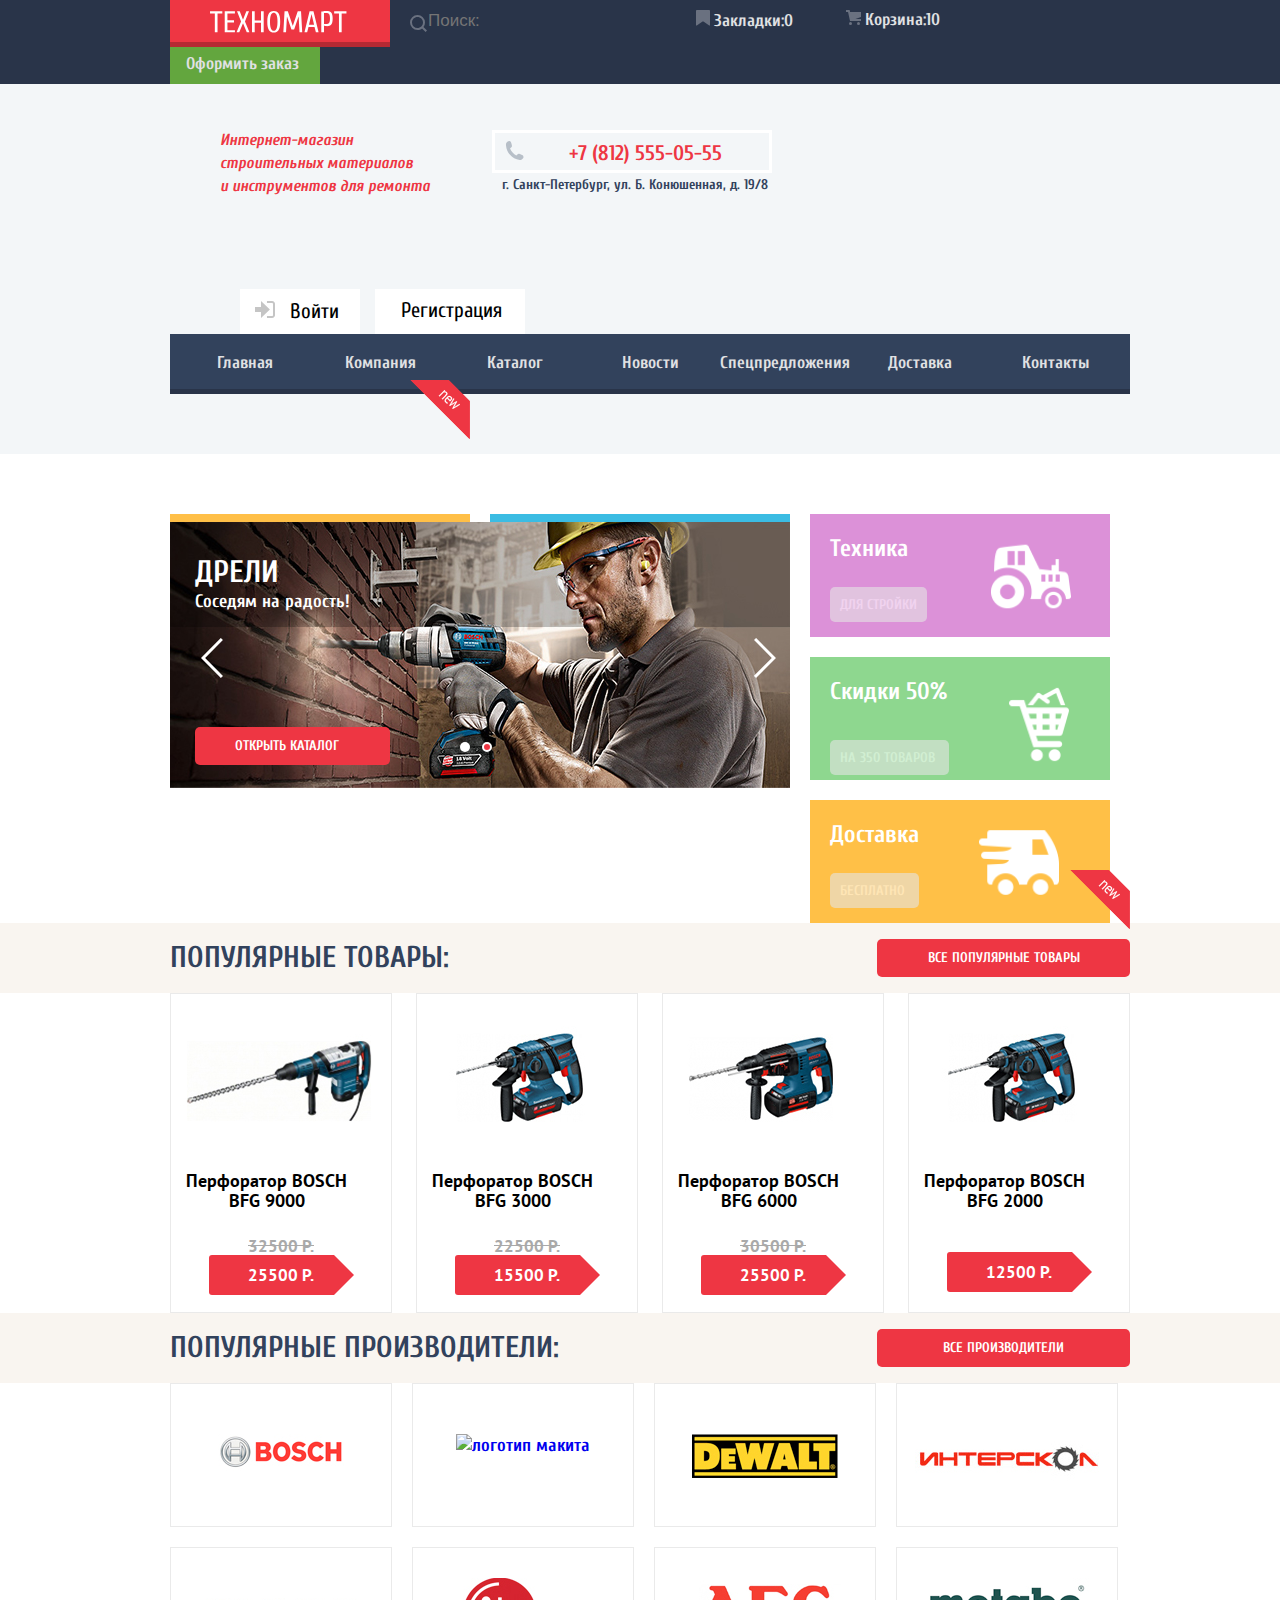
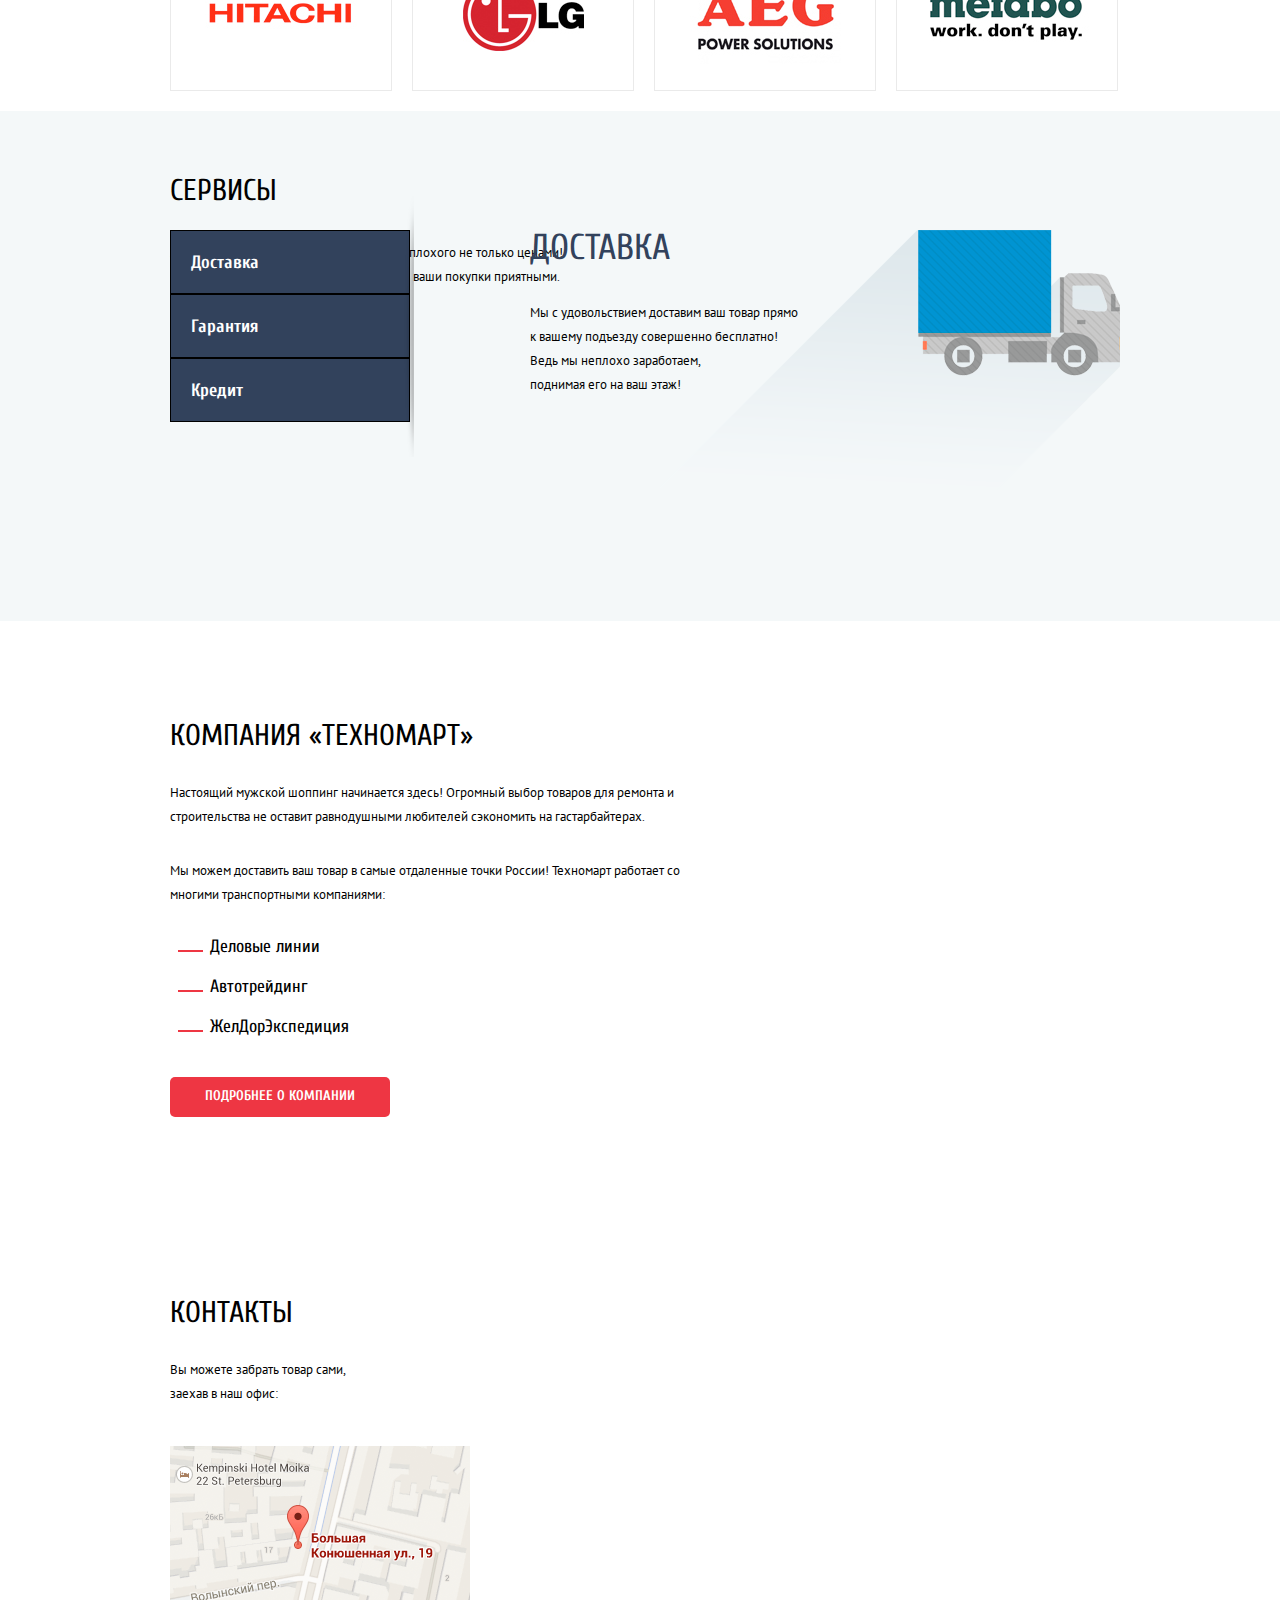
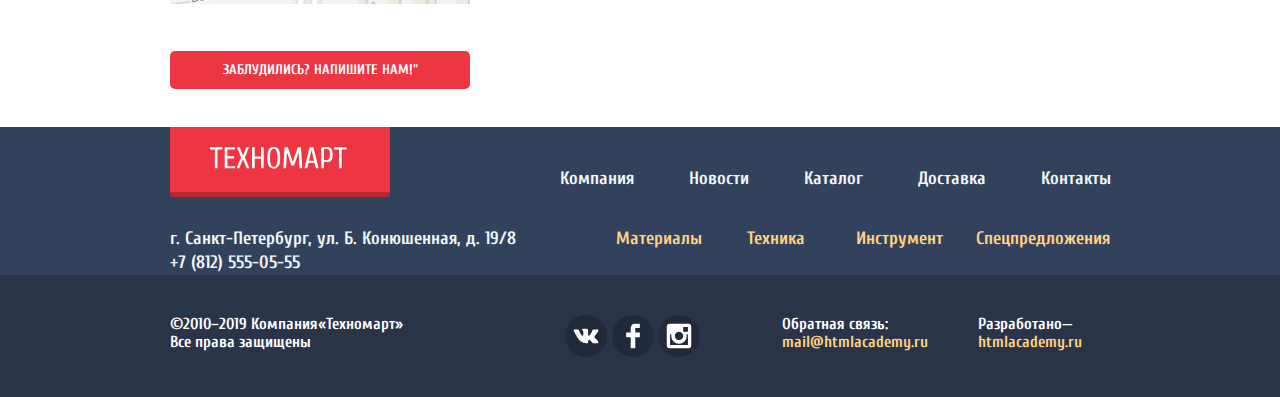
==== commit fd613bde: "css" ====
--- a/index.html
+++ b/index.html
@@ -377,9 +377,9 @@
      </section>
 <!-------------------------нижняя линия на темном фоне------------------------------------------>
      <section class="down-footer footerdowntext">
-        <div class="holder">
-        <div>&copy;2010–2019 Компания&laquo;Техномарт&raquo; Все права защищены</div>
-        <ul class="notmark">
+        <div class="holder down-footer-holder">
+        <div class="copyright">&copy;2010–2019 Компания&laquo;Техномарт&raquo; <br>Все права защищены</div>
+        <ul class="notmark icons-holder">
           <li class="icons"> <!-- ----------иконка ВК --------------->
             <span class="visually-hidden"> Вконтакте наша группа</span>
             <a href="#">
@@ -402,13 +402,15 @@
             </a>
           </li>
         </ul>
-        <div class="footerdowntext">
-          <p> Обратная связь:</p>
-          <a href="mailto:mail@htmlacademy.ru" class="chcolor">mail@htmlacademy.ru</a>
-        </div>
-        <div class="footerdowntext">
-          <p>Разработано— htmlacademy.ru</p>
-          <a href="https://htmlacademy.ru/intensive/htmlcss" class="chcolor">htmlacademy.ru</a>
+        <div class="down-contact">
+            <div class="footerdowntext margin-footer-contact">
+              <p> Обратная связь:</p>
+              <a href="mailto:mail@htmlacademy.ru" class="chcolor">mail@htmlacademy.ru</a>
+            </div>
+            <div class="footerdowntext margin-footer-contact">
+              <p>Разработано—</p>
+              <a href="https://htmlacademy.ru/intensive/htmlcss" class="chcolor">htmlacademy.ru</a>
+            </div>
         </div>
         </div>
      </section>
--- a/css/style.css
+++ b/css/style.css
@@ -1109,30 +1109,31 @@
 	margin-right:40px;
 	text-align: center
 }
+
 .down-footer{
 	background-color: #293449;
 	margin: 0;
-}
-
-
-
-.chcolor a,
-.footerdowntext a.chcolor{
-	color:#ffd180;
-}
-.footerdowntext,
-.footerdowntext a,
-.footerdowntext p{
-	font-size: 16px;
-	line-height: 18px;
-	color: #ffffff;	
-}
-.footerdowntext a:hover{
-	text-decoration:underline;
-}
-.footerdowntext a:focus{
-	text-decoration:none;
-	color: #ee3643;
+	padding: 0;
+}
+.down-footer-holder{
+	width: 960px;
+	padding-top: 40px;
+	padding-bottom: 40px;
+	
+}
+.copyright{
+	width: 235px;
+	
+	padding: 0px;
+	margin-right: 160px;
+}
+
+.icons-holder{	
+	display: flex;
+	justify-content: space-between;
+	width: 135px;
+	margin-right: 32px;
+	
 }
 li.icons{
   position: relative;
@@ -1157,6 +1158,34 @@
   width: 25px;
   height: 25px;
 }
+
+.down-contact{
+	display: flex;
+}
+.chcolor a,
+.footerdowntext a.chcolor{
+	color:#ffd180;
+}
+.footerdowntext,
+.footerdowntext a,
+.footerdowntext p{
+	font-size: 16px;
+	line-height: 18px;
+	color: #ffffff;	
+	margin: 0px;
+	padding: 0px;
+}
+.margin-footer-contact{
+	margin-left: 50px;
+}
+
+.footerdowntext a:hover{
+	text-decoration:underline;
+}
+.footerdowntext a:focus{
+	text-decoration:none;
+	color: #ee3643;
+}
 /*--------------------------------------попапы-----------------------------------*/
 .map{
 	position: fixed;
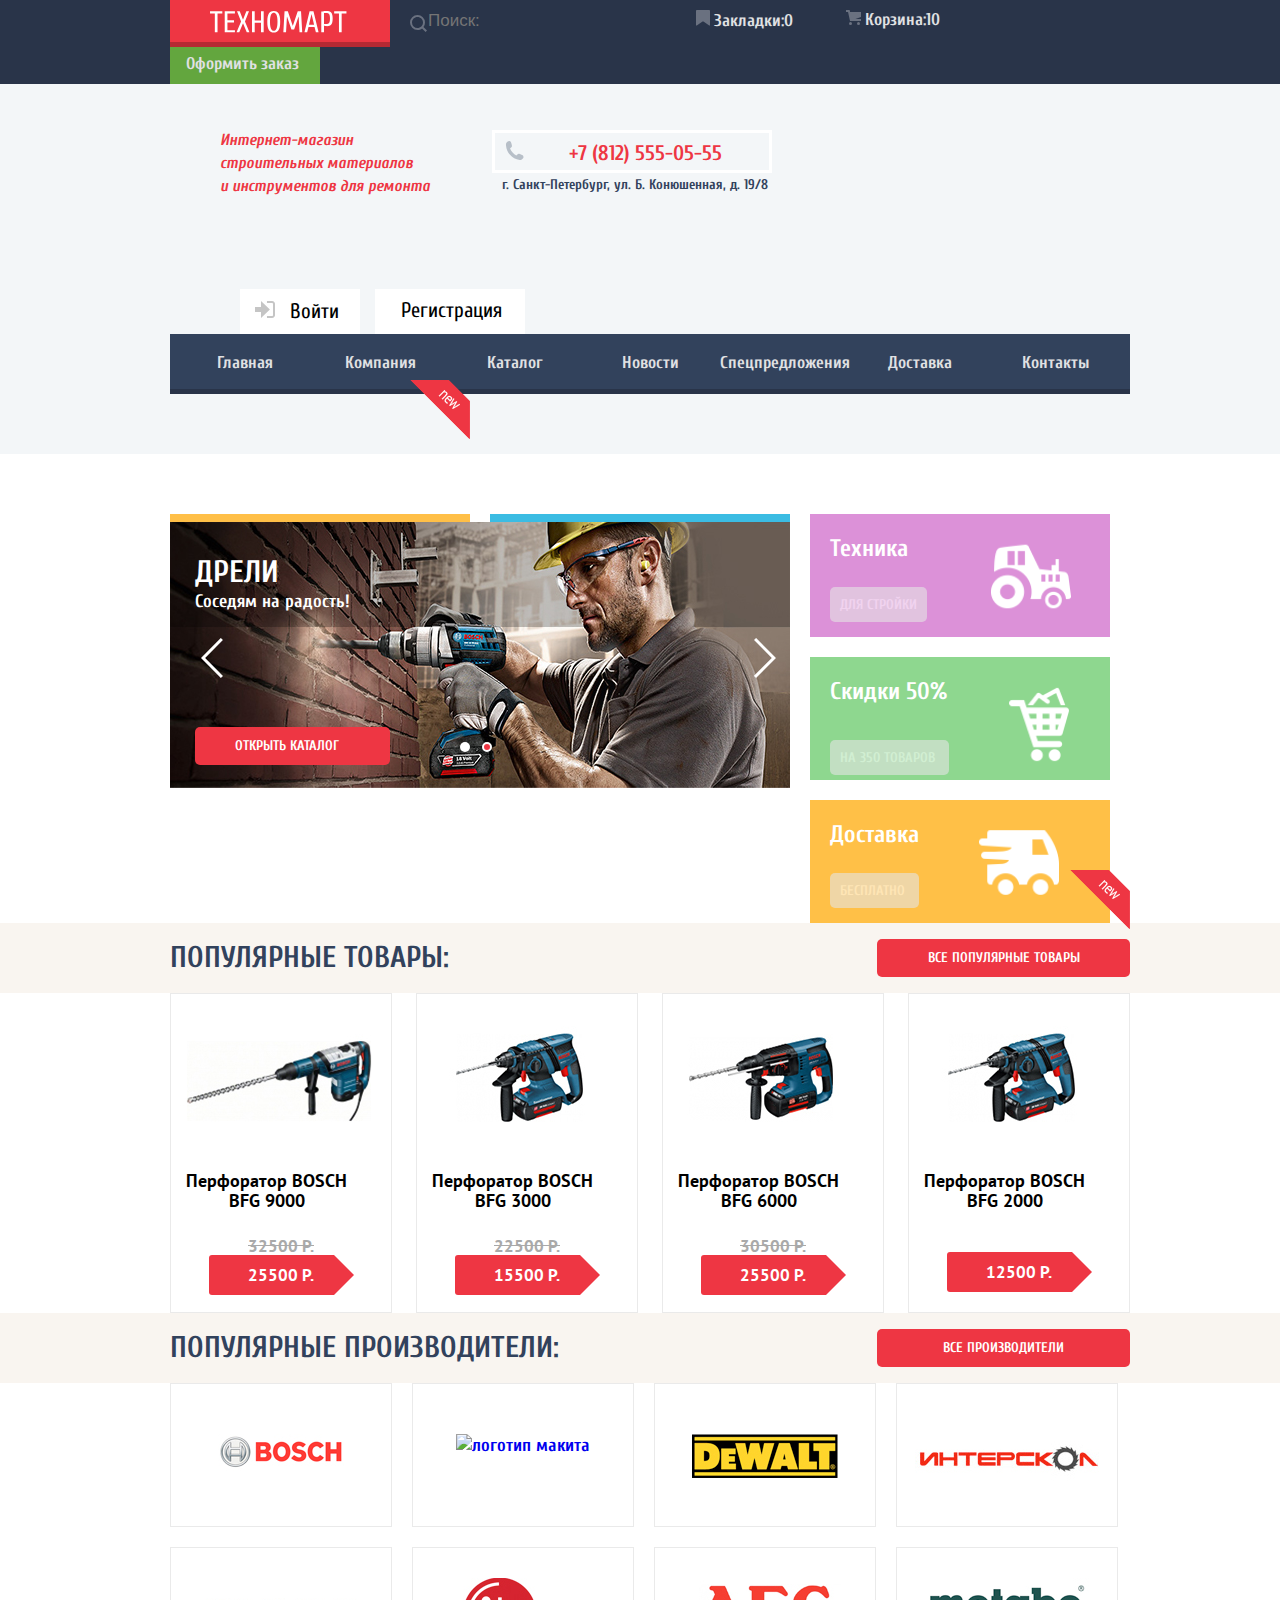
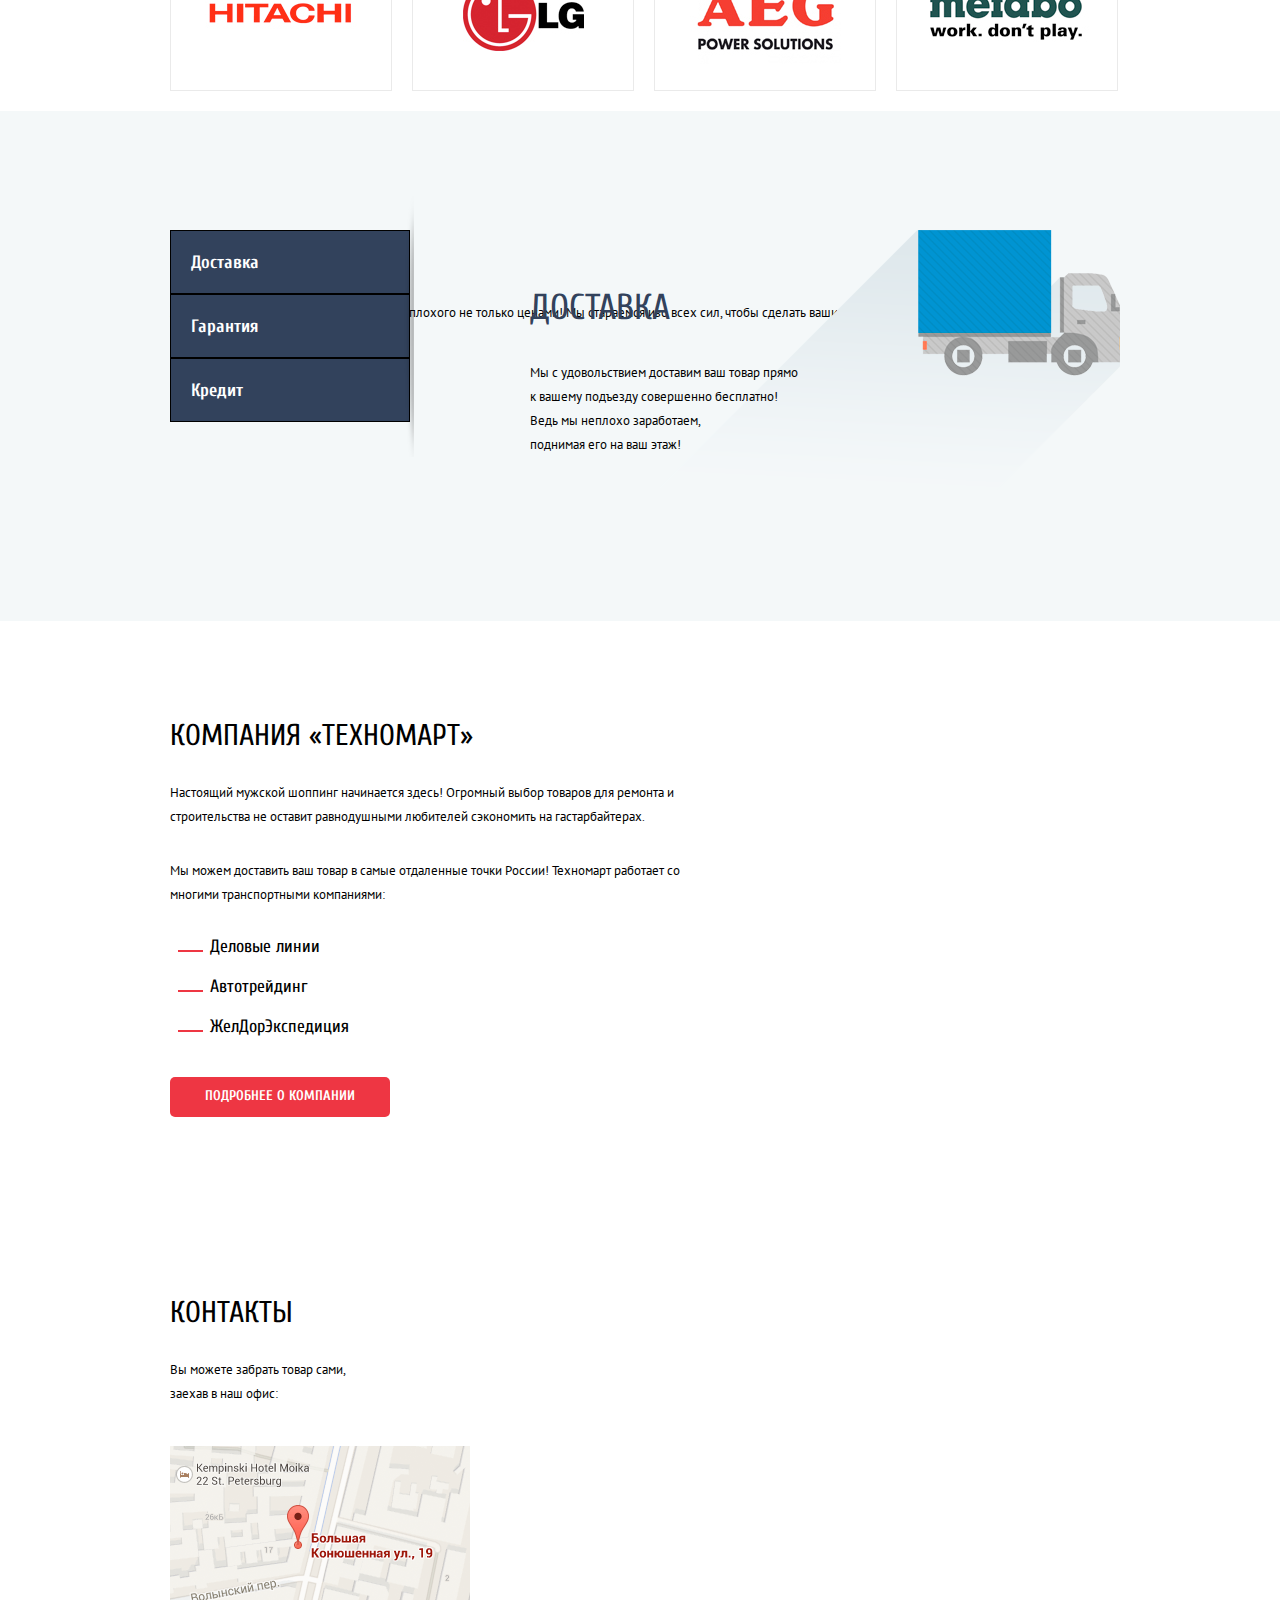
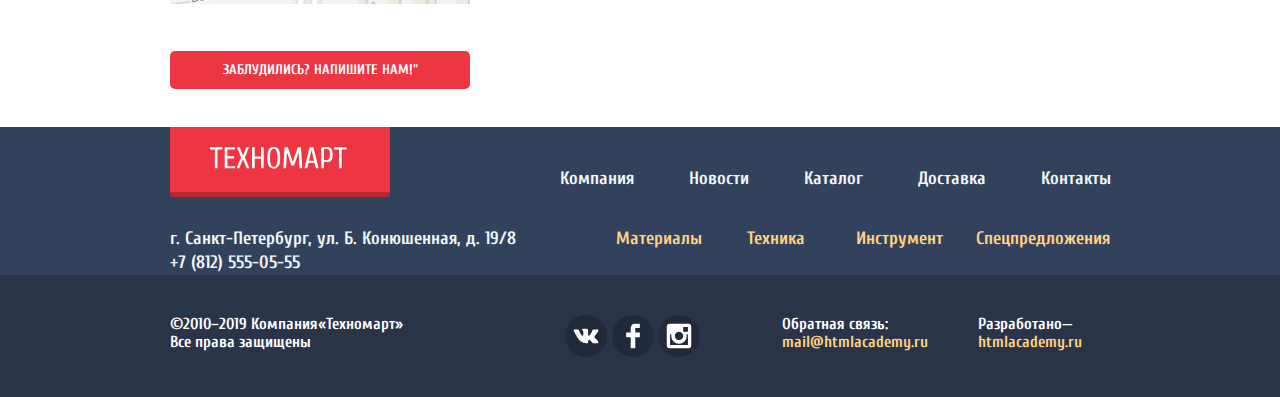
==== commit b15f3f3c: "full css" ====
--- a/index.html
+++ b/index.html
@@ -48,8 +48,7 @@
             <svg xmlns="http://www.w3.org/2000/svg" width="14" height="16" viewBox="0 0 14 16">
                 <path fill="#6a7180" d="M14 15c0 .55-.368.741-.818.426l-5.363-3.765c-.45-.315-1.187-.315-1.637 0L.818 15.426C.368 15.741 0 15.55 0 15V1c0-.55.45-1 1-1h12c.55 0 1 .45 1 1v14z"/>
             </svg>
-           Закладки:</lable><output type="text" value="10" id="cart">0</output></a>
-           
+           Закладки:</lable><output type="text" value="0" id="cart">0</output></a>
          </div>
          
 <!----------------------------------------Корзина------------------------------------------------------->
--- a/css/style.css
+++ b/css/style.css
@@ -244,6 +244,10 @@
 	margin-left: 70px;
 	padding-top: 47px;
 }
+.user-menu-catalog{
+	flex-direction: column;
+	justify-content: flex-start;
+}
 .enter{
 	box-sizing: border-box;
 	display: inline-block;
@@ -263,6 +267,60 @@
 	 margin-right: 15px;
 	 margin-top: 1px;
  }
+ /*------------------------------------catalog.html------------------*/
+.enter-catalog{
+
+	box-sizing: border-box;
+	display: flex;
+	justify-content: space-between;
+	width: 285px;
+	height: 45px;
+	background-color: #ffffff;
+	
+	color: #000000;
+	font-size: 21px;
+	line-height: 21px;
+	font-weight: 400;
+	
+	padding-left: 10px;
+	padding-top: 11px; 
+}
+.enter-catalog svg{
+	 margin-top: 1px;
+	 margin-right: 8px;
+ }
+.user-name{
+	margin: 0px;
+	padding: 0px;
+}
+.cabinet{
+	
+	display: flex;
+	justify-content: space-around;
+	margin: 0px;
+	margin-top: 5px;
+}
+.cabinet a{
+	margin: 0px 11px;
+	
+	font-size: 16px;
+	line-height: 18px;
+	font-weight: 400;
+	color: #32425c;
+}
+.cabinet a,
+.cabinet a:focus,
+.cabinet a:hover{
+	text-decoration:underline;
+}
+.point{
+	margin: 5px;
+	width: 5px;
+	height: 5px;
+	border-radius: 50%;
+	background-color:#32425c;
+}
+/*------------------------------------*/
 .registration{
 	display: block;
 	box-sizing: border-box;
@@ -335,7 +393,7 @@
   background: url(../img/new.png) no-repeat 0 0;
 }
 
-
+/*---------------------------------------------------------index.html------------------------------------*/
 .flex-item{
 	margin-top: 60px;
 	padding: 0;
@@ -798,7 +856,6 @@
 }
 
 
-
 /*--------------------------------------------Сервисы компания и контаты----------------------------------------------------------------*/
 .service{
 	background-color: #f4f8f9;
@@ -1044,7 +1101,353 @@
 	
 	padding: 10px;
 }
-
+/*--------------------------------------------------------catalog.html-----------------------------------*/
+.bread{
+	display: flex;
+	justify-content: flex-start;
+}
+.bread a{
+	margin-top: 3px;
+	font-family: "PTSans";
+	font-size: 13px;
+	line-height: 18px;
+	font-weight: 400;
+	color: #000000;
+	text-transform: uppercase;
+}
+.bread svg{
+	margin: 5px 10px;
+}
+.name-page{
+	width: 960px;
+	background-color:#f3f6f8;
+	box-sizing: border-box;
+}
+.name-page p{
+	font-size: 30px;
+	line-height: 30px;
+	font-weight: 400;
+	color: #32425c;
+	margin-left: 30px;
+}
+.items{
+	height: 1200px;
+	width: 960px;
+	margin-bottom: 150px;
+	
+	
+}
+.cols-filtr{
+	margin-top: 20px;
+	margin-right: 20px;
+	height: 750px;
+	width: 220px;
+	display: flex;
+	flex-direction: column;
+}
+.filtr{
+	border-bottom: 1px solid #e5e5e5;
+}
+.cols-filtr p{
+	margin: 0px;
+	box-sizing: border-box;
+	background-color: #f7f3ec;
+	padding-left: 20px;
+	padding-bottom: 15px;
+	padding-top: 15px;
+	border-radius: 5px;
+	
+	font-family: "PTSans";
+	font-size: 13px;
+	line-height: 18px;
+	font-weight: 400;
+	color: #000000;
+	text-transform: uppercase;
+}
+.cols-filtr h2{
+	padding: 0;
+	margin: 0;
+	margin-bottom: 20px;
+	margin-top: 20px;
+	font-family: "PTSans";
+	font-size: 17px;
+	line-height: 30px;
+	font-weight: 700;
+	color: #000000;
+	text-transform: uppercase;
+}
+.range{
+	padding: 20px 30px;
+	background-color: #f7f3ec;
+	margin-bottom: 10px;
+	border-radius: 5px;
+}
+.output{
+	box-sizing: border-box;
+	width: 100px;
+	background-color: #f7f3ec;
+	border: none;
+	border-radius: 5px;
+	padding-top: 10px;
+	padding-bottom: 10px;
+	margin-bottom: 30px;
+	
+	font-family: "PTSans";
+	font-size: 17px;
+	line-height: 18px;
+	font-weight: 400;
+	color: #000000;
+	text-align: center;
+}
+.lable-checkbox li{
+	position: relative;
+	cursor: pointer;
+	font-family: "PTSans";
+	font-size: 15px;
+	line-height: 20px;
+	font-weight: 400;
+	color: #000000;
+  
+ }
+ .lable-checkbox li:nth-last-child(1){
+	 margin-bottom: 20px;
+ }
+ .lable-checkbox path:hover{
+	 fill:#b5b5b5;
+ }
+ .lable{
+	 border-bottom: 1px solid #e5e5e5;
+ }
+ .pit{
+	 margin-bottom: 55px;
+ }
+ .cols-filtr a{
+	border: 1px solid #e5e5e5;
+	border-radius: 5px;
+	width: 140px;
+	height: 40px;
+	
+	font-family: "PTSans";
+	font-size: 13px;
+	line-height: 18px;
+	font-weight: 400;
+	color: #000000;
+	text-transform: uppercase;
+	text-align: center;
+	padding-top: 12px;
+ }
+ .sort{
+	display: flex;
+	justify-content: space-between;
+	align-items: center;
+	margin-top: 20px;
+	
+	width: 720px;
+	height: 40px;
+	background-color: #f7f3ec;
+	border-radius: 5px;
+	
+	font-family: "PTSans";
+	font-size: 13px;
+	line-height: 18px;
+	font-weight: 400;
+	color: #000000;
+	text-transform: uppercase;
+	
+ }
+.sort p{
+	margin: 0;
+	padding: 0;
+	margin-left: 20px;
+ }
+.sort a{
+	margin: 0px 15px;
+	color: #c5c5c5;
+	text-decoration: none;
+	border-bottom: 1px dashed #ee3643;
+ }
+ .sort a:hover{
+	color: #000000;
+	text-decoration: underline #ee3643;
+	border-bottom: none; 
+ }
+.sort a:focus{
+	color: #ee3643;
+	text-decoration: none;
+	border-bottom: none;
+}
+ a.arrow {
+	display: inline-block;
+	margin: 0 10px;
+	font-size: 0;
+	text-decoration: none;
+	border-bottom: none;
+}
+
+.arrow::before {
+	display: inline-block;
+	border: 12px solid #c5c5c5;
+	border-right-width: 6px;
+	border-right-color: transparent;
+	border-left-width: 6px;
+	border-left-color: transparent;
+	content: "";
+}
+
+.arrow-up::before {
+	border-top-width: 0;
+}
+.arrow-down::before {
+	border-bottom-width: 0;
+}
+.arrow:hover::before {
+	display: inline-block;
+	border: 12px solid #000000;
+	border-right-width: 6px;
+	border-right-color: transparent;
+	border-left-width: 6px;
+	border-left-color: transparent;
+	content: "";
+}
+
+.arrow-up:hover::before {
+	border-top-width: 0;
+}
+.arrow-down:hover::before {
+	border-bottom-width: 0;
+}
+
+.arrow:focus::before {
+	display: inline-block;
+	border: 12px solid #ee3643;
+	border-right-width: 6px;
+	border-right-color: transparent;
+	border-left-width: 6px;
+	border-left-color: transparent;
+	content: "";
+}
+
+.arrow-up:focus::before {
+	border-top-width: 0;
+}
+.arrow-down:focus::before {
+	border-bottom-width: 0;
+}
+.catalog-items {
+	position: relative;
+	top: -675px;
+	left: 228px;
+	display:flex;
+	justify-content: space-around;
+	flex-wrap: wrap;
+	width: 720px;
+}
+.catalog-item:nth-last-child(3n){
+	margin-left: 0px;
+}
+.catalog-item {
+  position: relative;
+  display: inline-block;
+  width: 218px;
+  margin-bottom: 20px;
+  
+  line-height: 20px;
+  font-weight: bold;
+  text-align: center;
+  
+  border: 1px solid #ccc;
+}
+.catalog-item .actions {
+  position: absolute;
+  top: 0;
+  left: 0;
+  
+  width: 218px;
+  height: 88px;
+  padding: 40px 0;
+  
+  background-color: rgba(255,255,255,0.9);
+  z-index: 10;
+}
+
+.catalog-item .actions .buy,
+.catalog-item .actions .bookmark {
+  display: block;
+  width: 129px;
+  margin: 0 auto;
+  margin-bottom: 7px;
+  padding: 7px 0;
+  
+  background-color: #63a63e;
+  border: 3px solid #63a63e;
+  border-bottom-color: #367315;
+  border-radius:3px;
+  
+  color: white;
+  font-size: 14px;
+  font-weight: normal;
+  font-family: "Cuprum", sans-serif;
+  line-height: 18px;
+  text-decoration: none;
+  text-transform: uppercase;
+}
+.catalog-item .actions .bookmark {
+  color: #32425c;
+  background: white;
+  border-bottom-color: #63a63e;
+}
+.catalog-item .actions {
+  display: none;
+}
+
+.catalog-item:hover .actions {
+  display: block;
+}
+.item-new:before {
+  content: "";
+  position: absolute;
+  top: 0px;
+  left: 158px;
+  z-index: 10;
+
+  width: 60px;
+  height: 600px;
+
+  background: url(../img/new.png) no-repeat 0 0;
+}
+
+
+.page-numb{
+	position: relative;
+	right: 215px;
+	margin: 50px;
+}
+.page-numb a{
+	border: 1px solid #e5e5e5;
+	padding: 10px 20px;
+	border-radius: 3px;
+}
+.page-numb a:hover{
+	border: 1px solid #bdc6ca;
+}
+.page-numb a:focus{
+	border: 1px solid #ee3643;
+}
+page-numb a:active{
+	border: 1px solid #ee3643;
+	background-color: #ee3643;
+}
+.service h1{
+	width: 100%;
+	margin-top: 60px;
+}
+.service p{
+	width: 915px;
+	margin-bottom: 60px;
+}
+.perf{
+	height: auto;
+}
 /*--------------------------------------------------------ФУТЕР--------------------------------------------------*/
 .main-footer{
 	background-color: #32425c;
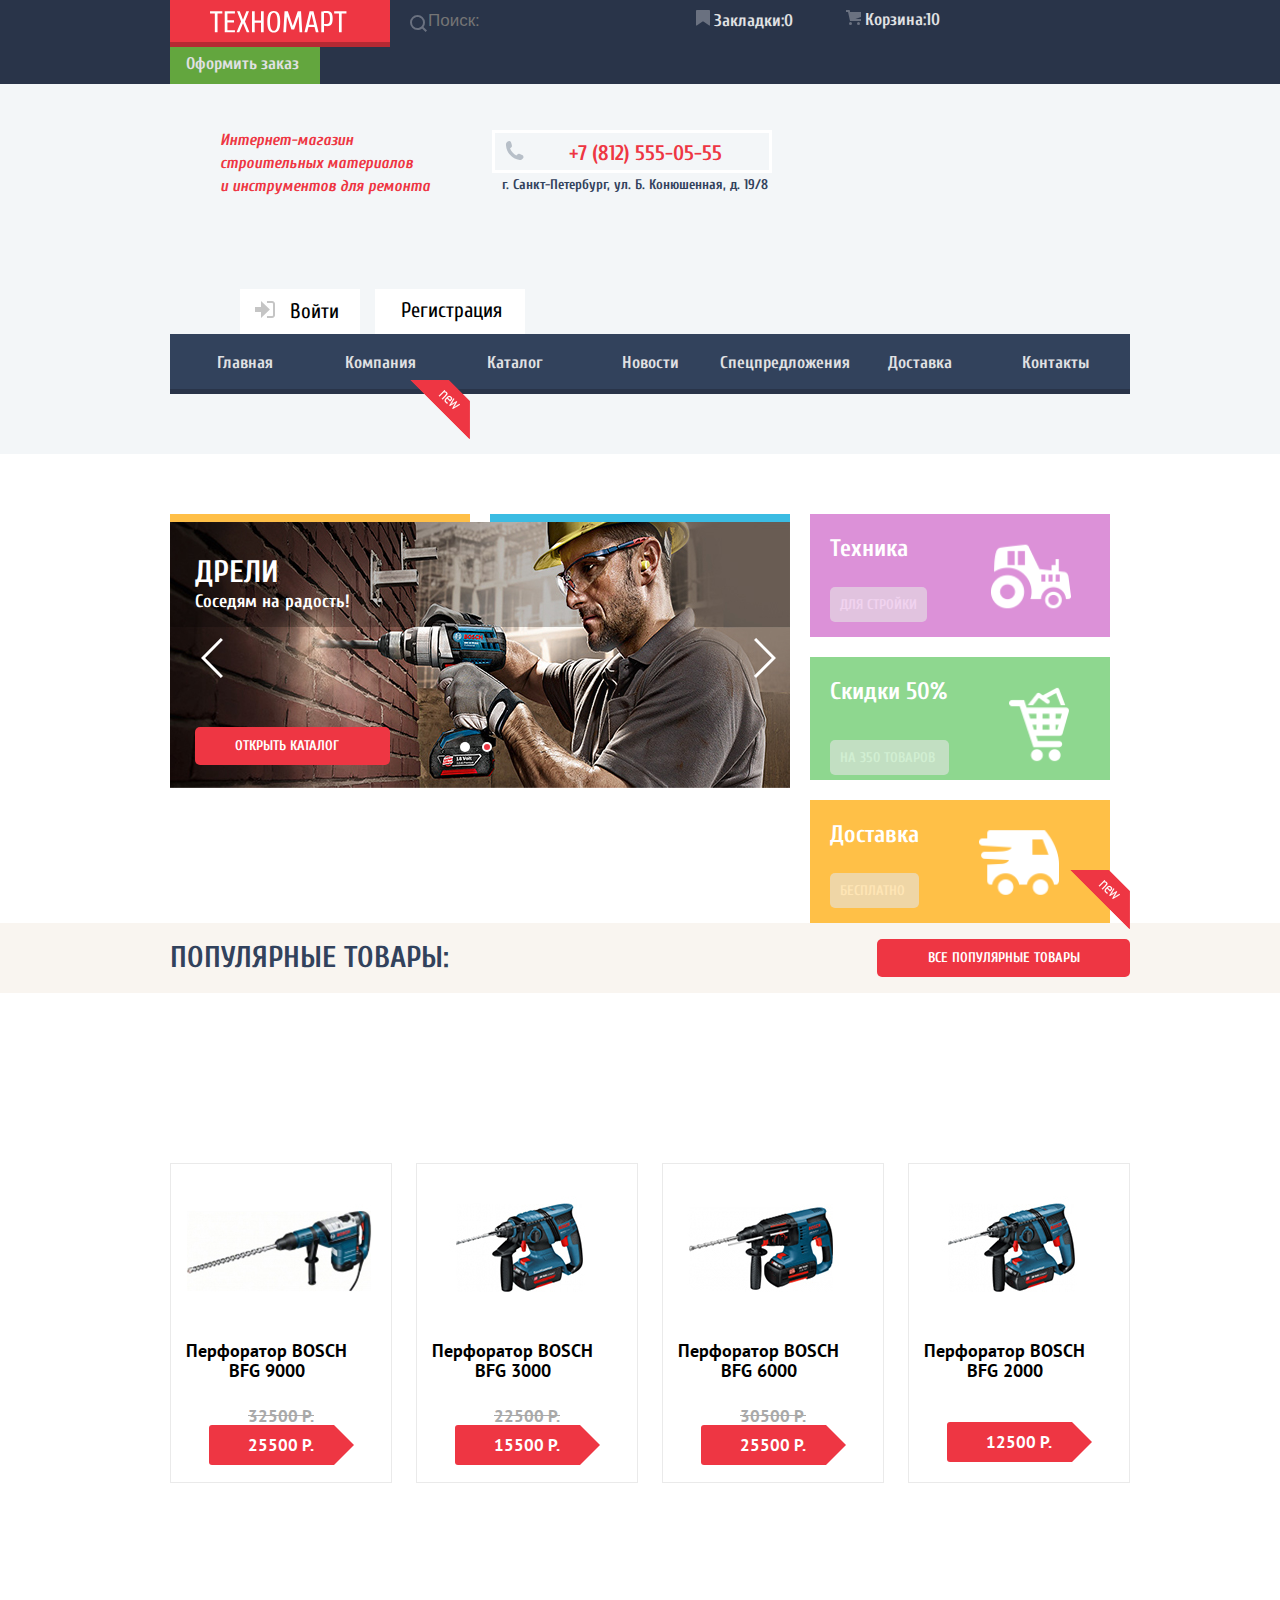
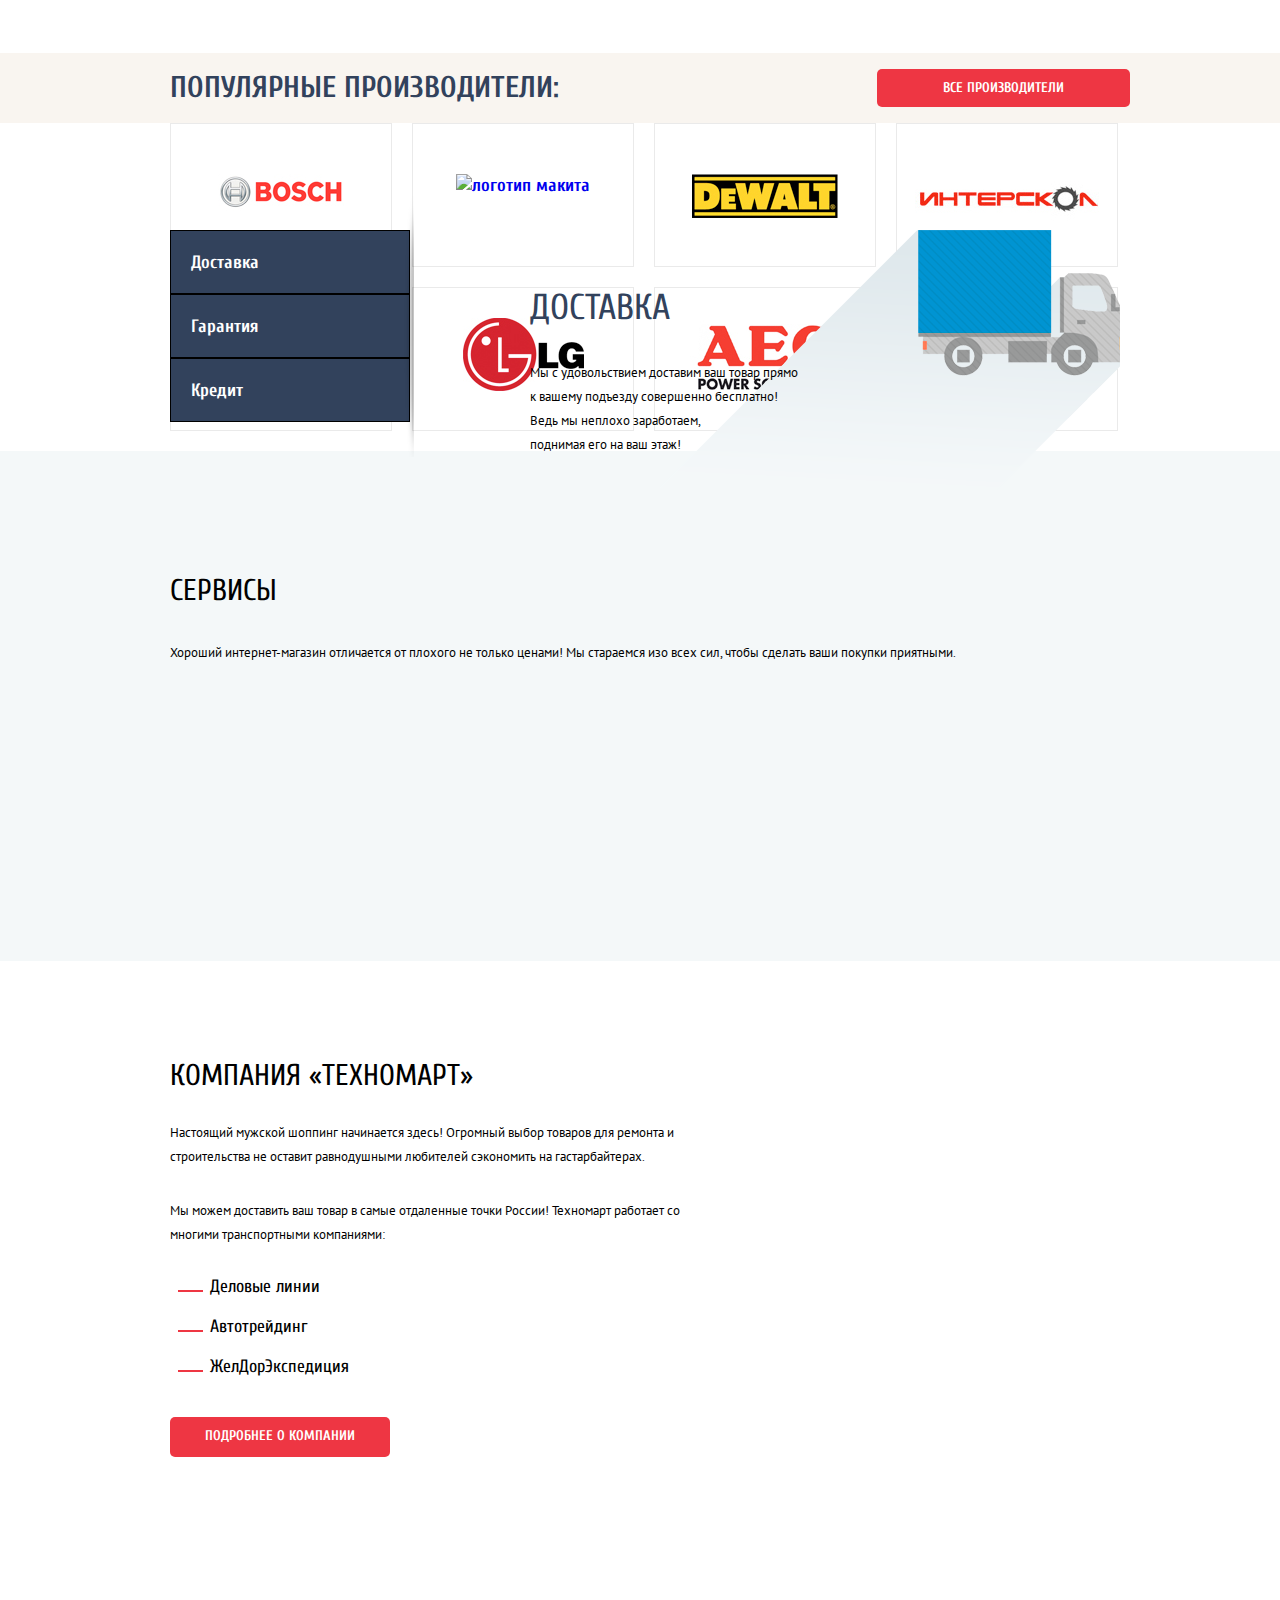
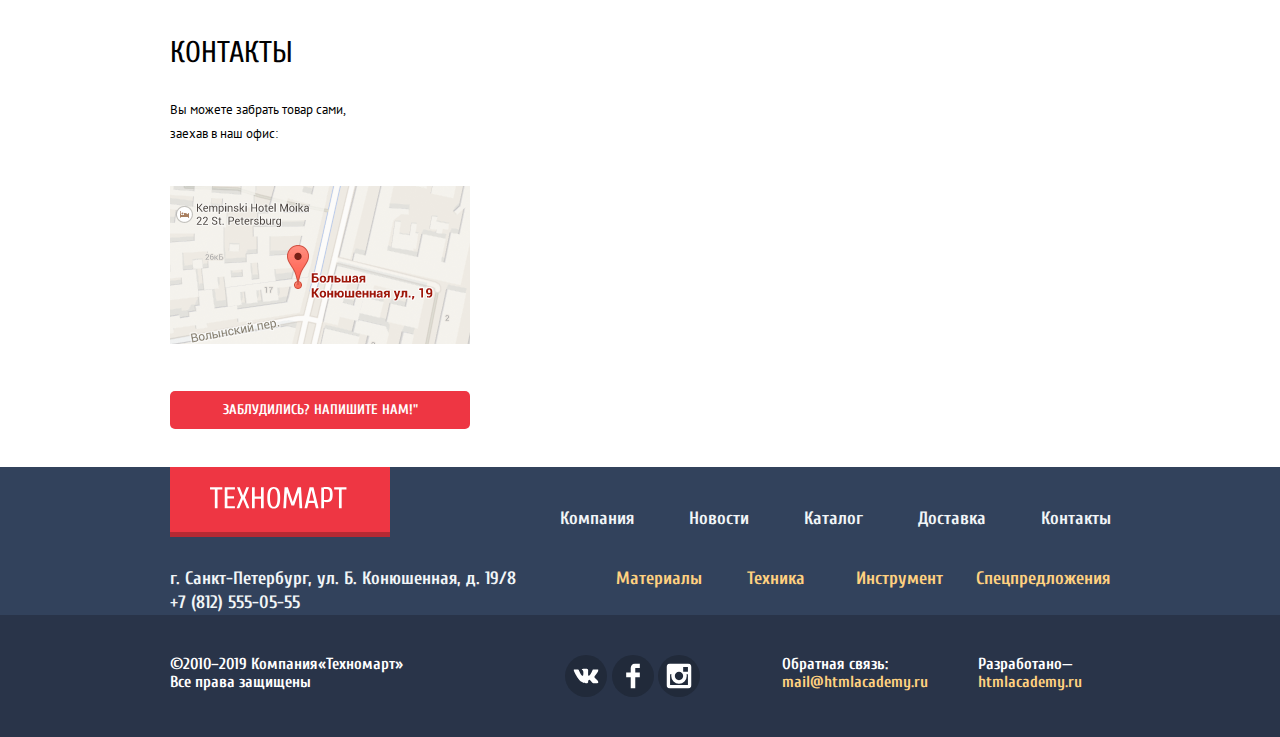
==== commit aee94959: "full version" ====
--- a/index.html
+++ b/index.html
@@ -328,7 +328,7 @@
         <div class="popup-contact">
           <h1>КОНТАКТЫ</h1>
           <p>Вы можете забрать товар сами, заехав в наш офис:</p>
-          <a href="#"><img src="img/map.png" alt="Место нахождения компании:г. Санкт-Петербург, ул. Б. Конюшенная, д. 19/8">
+          <a href="#" class="button-map"><img src="img/map.png" alt="Место нахождения компании:г. Санкт-Петербург, ул. Б. Конюшенная, д. 19/8">
           </a>
           <a href="#" class="writeus">Заблудились? НапиШИТЕ НАМ!"</a>
         </div>
@@ -416,14 +416,14 @@
   </footer>
   
   <!------------------попап карта--------------------------------------------------------------------->
- <div class="visually-hidden map">
+ <div class="map">
    <iframe src="https://www.google.com/maps/embed?pb=!1m18!1m12!1m3!1d1998.6037872533277!2d30.320858716096975!3d59.93871648187614!2m3!1f0!2f0!3f0!3m2!1i1024!2i768!4f13.1!3m3!1m2!1s0x4696310fca145cc1%3A0x42b32648d8238007!2z0JHQvtC70YzRiNCw0Y8g0JrQvtC90Y7RiNC10L3QvdCw0Y8g0YPQuy4sIDE5LzgsINCh0LDQvdC60YIt0J_QtdGC0LXRgNCx0YPRgNCzLCAxOTExODY!5e0!3m2!1sru!2sru!4v1584135299058!5m2!1sru!2sru" width="940" height="450" frameborder="0" style="border:1;" allowfullscreen="" aria-hidden="false" tabindex="0"></iframe>
    <button class="button">
        <span class="visually-hidden">закрыть </span>
    </button>
  </div>
   <!------------------попап  НапиШИТЕ НАМ--------------------------------------------------------------------->
- <div class="visually-hidden modalform">
+ <div class="modalform">
    <form action="https://echo.htmlacademy.ru" method="post" class="mailform" id="writeus">
        <p>
        <label for="name" class="flextext">Ваше имя:</label>
@@ -442,5 +442,91 @@
    <div class="sent"><input type="submit" value="ОТПРАВИТЬ" class="subbutton" form="writeus"></div>
    <button class="modalform-close" type="button"> <span class="visually-hidden">закрыть </span></button>
  </div>
+
+    <script>
+        var link = document.querySelector(".writeus");
+        var popup = document.querySelector(".modalform");
+        var close = popup.querySelector(".modalform-close");
+        
+        var form = popup.querySelector("form");
+        var login = popup.querySelector("[name=name]");
+        var email = popup.querySelector("[name=email]");
+        
+        var isStorageSupport = true;
+        var storage = "";
+        
+        try {
+          storage = localStorage.getItem("login");
+        } catch (err) {
+          isStorageSupport = false;
+        }
+       
+        link.addEventListener("click", function (evt) {
+            evt.preventDefault();
+            popup.classList.add("modalform-show");
+            if (storage) {
+            login.value = storage;
+            email.focus();
+            } else {
+            login.focus();
+            }
+        });
+
+        close.addEventListener("click", function (evt) {
+            evt.preventDefault();
+            popup.classList.remove("modalform-show");
+            popup.classList.remove("modalform-error");
+        });
+
+        form.addEventListener("submit", function (evt) {
+            evt.preventDefault();
+                          });
+            form.addEventListener("submit", function (evt) {
+            if (!login.value || !email.value) {
+            evt.preventDefault();
+            popup.classList.remove("modalform-error");
+            popup.offsetWidth = popup.offsetWidth;
+            popup.classList.add("modalform-error");
+            } else {
+            if (isStorageSupport) {
+            localStorage.setItem("login", login.value);
+            }
+            }
+        });
+
+        window.addEventListener("keydown", function (evt) {
+            if (evt.keyCode === 27) {
+            evt.preventDefault();
+            if (popup.classList.contains("modalform-show")) {
+            popup.classList.remove("modalform-show");
+            popup.classList.remove("modalform-error");
+            }
+        }
+        });
+        
+        var mapLink = document.querySelector(".button-map");
+
+         var mapPopup = document.querySelector(".map");
+         var mapClose = mapPopup.querySelector(".button");
+         
+         mapLink.addEventListener("click", function (evt) {
+           evt.preventDefault();
+           mapPopup.classList.add("modalform-show");
+         });
+
+         mapClose.addEventListener("click", function (evt) {
+           evt.preventDefault();
+           mapPopup.classList.remove("modalform-show");
+         });
+
+         window.addEventListener("keydown", function (evt) {
+           if (evt.keyCode === 27) {
+             if (mapPopup.classList.contains("modalform-show")) {
+               evt.preventDefault();
+               mapPopup.classList.remove("modalform-show");
+             }
+           }
+         });
+    </script>
 </body>
 </html>
--- a/css/style.css
+++ b/css/style.css
@@ -1591,9 +1591,10 @@
 }
 /*--------------------------------------попапы-----------------------------------*/
 .map{
+	display: none;
 	position: fixed;
-	top:50%;
-	left:50%;
+	top:60%;
+	left:30%;
 	margin-top: -450px;
 	margin-left: -225px;
 }
@@ -1625,6 +1626,7 @@
 }
 /*----------------------форма обратной связи--------------------------------*/
 .modalform {
+  display: none;	
   position: fixed;
   background-color: #ffffff;
   top: 120px;
@@ -1633,8 +1635,54 @@
   width: 620px;
   margin-left: -320px;
   border-top: 7px solid #ff5357;
+  z-index: 11;
   
   box-shadow: 0 30px 50px rgba(0, 0, 0, 0.7);
+}
+.modalform-show{
+	display: block;
+	animation: bounce 0.6s;
+}
+.modalform-error {
+  animation: shake 0.6s;
+}
+@keyframes bounce {
+  0% {
+    transform: translateY(-2000px);
+  }
+
+  70% {
+    transform: translateY(30px);
+  }
+
+  90% {
+    transform: translateY(-10px);
+  }
+
+  100% {
+    transform: translateY(0);
+  }
+}
+@keyframes shake {
+  0%,
+  100% {
+    transform: translateX(0);
+  }
+
+  10%,
+  30%,
+  50%,
+  70%,
+  90% {
+    transform: translateX(-10px);
+  }
+
+  20%,
+  40%,
+  60%,
+  80% {
+    transform: translateX(10px);
+  }
 }
 /*---------------------форматирование окон ввода---------------------*/
 .mailform{
@@ -1707,6 +1755,51 @@
 	line-height: 18px;
 	font-weight: 400;
 }
+.lable-form{
+	display: flex;
+	width: 420px;
+	height: 70px;
+	margin-top: 50px;
+	margin-left: 80px;
+}
+.lable-form h1{
+	margin: 0;
+	padding: 0;
+	margin-top: 20px;
+	margin-left: 30px;
+	
+	font-size: 30px;
+	line-height: 30px;
+	font-weight: 400;
+	
+}
+.btns{
+	margin-top: 50px;
+	display: flex;
+	justify-content: center;
+	background-color: #f4f4f4;
+}
+.btns a{
+	box-sizing: border-box;
+	width: 220px;
+	height: 40px;
+	border-radius: 5px;
+	text-align: center;
+	padding-top: 12px;
+	margin: 40px 20px;
+	
+	font-size: 14px;
+	line-height: 18px;
+	font-weight: 400;
+}
+.btnzak{
+	background-color:  #ee3643;
+	color: #ffffff;
+}
+.btnbuy{
+	background-color:  #ffffff;
+	color: #000000;
+}
 /*---------------------закрытие окна--------------------*/
 .modalform-close{
 	position: absolute;
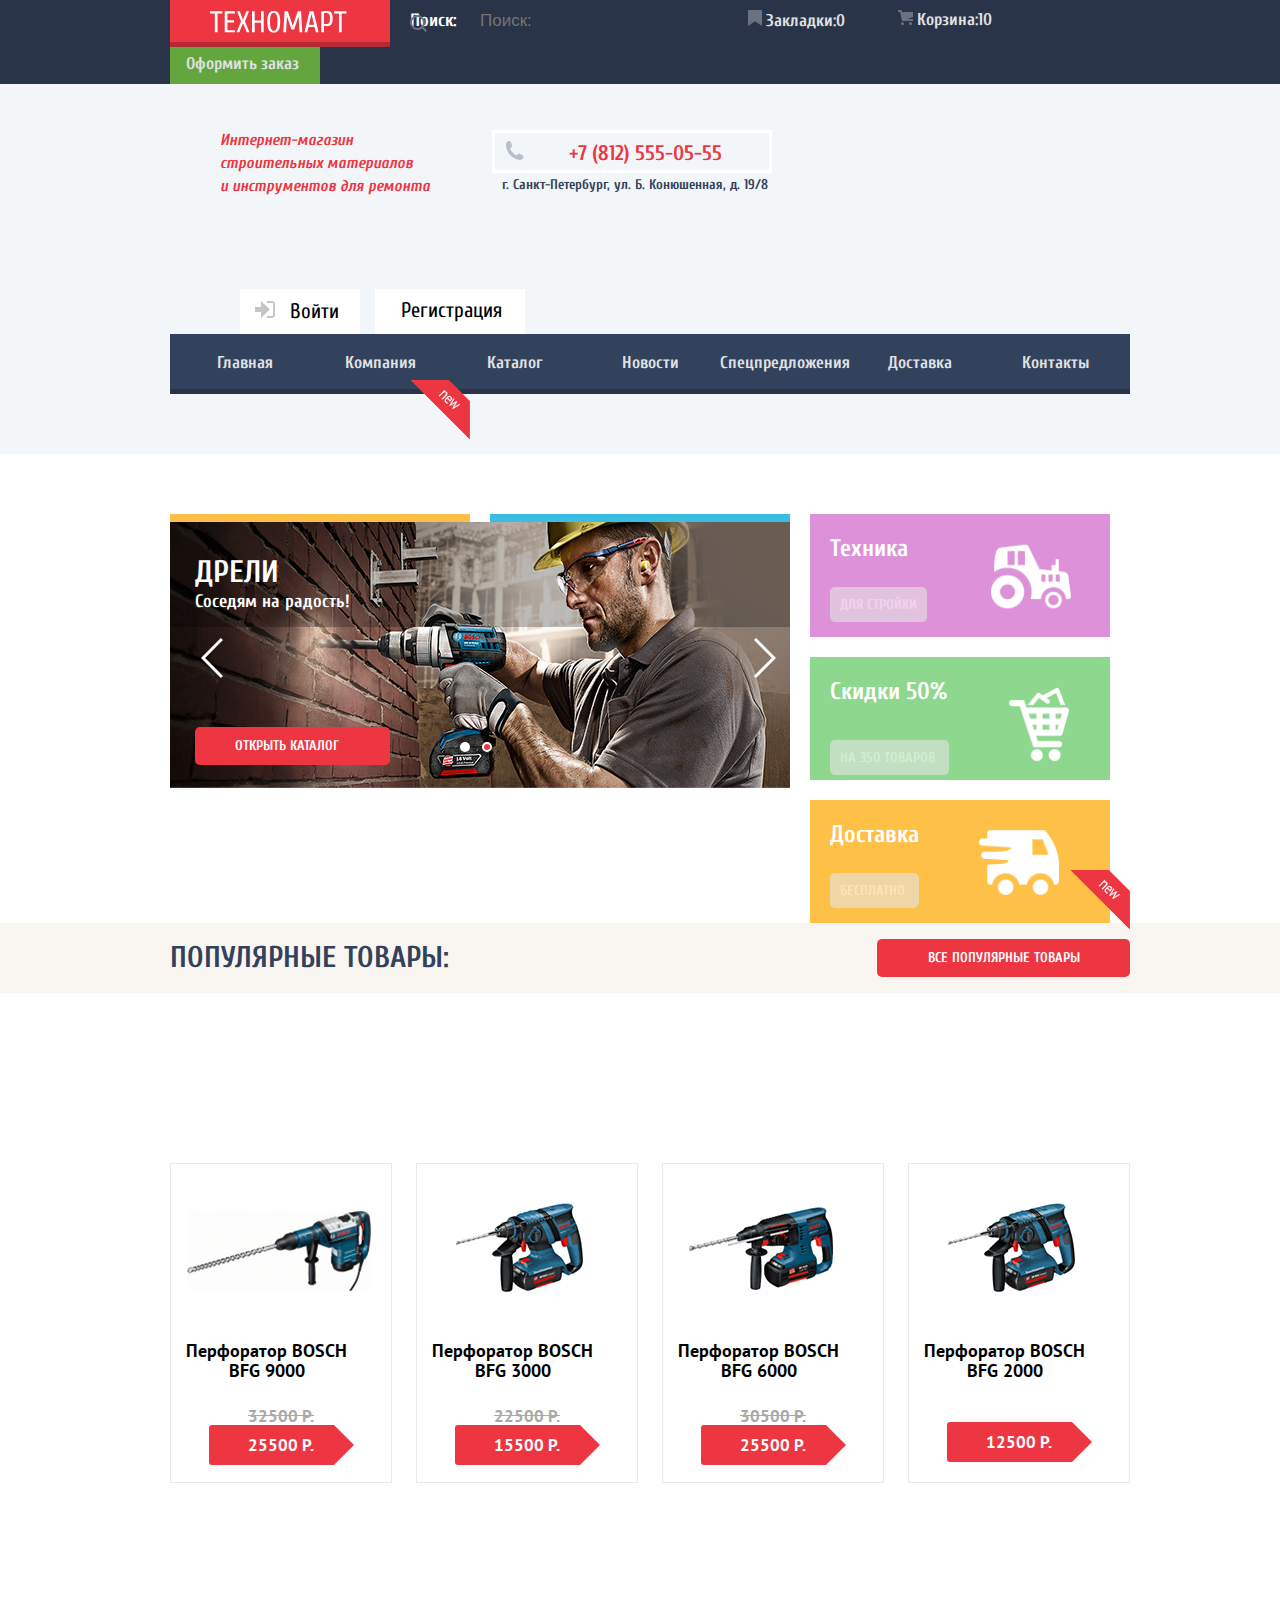
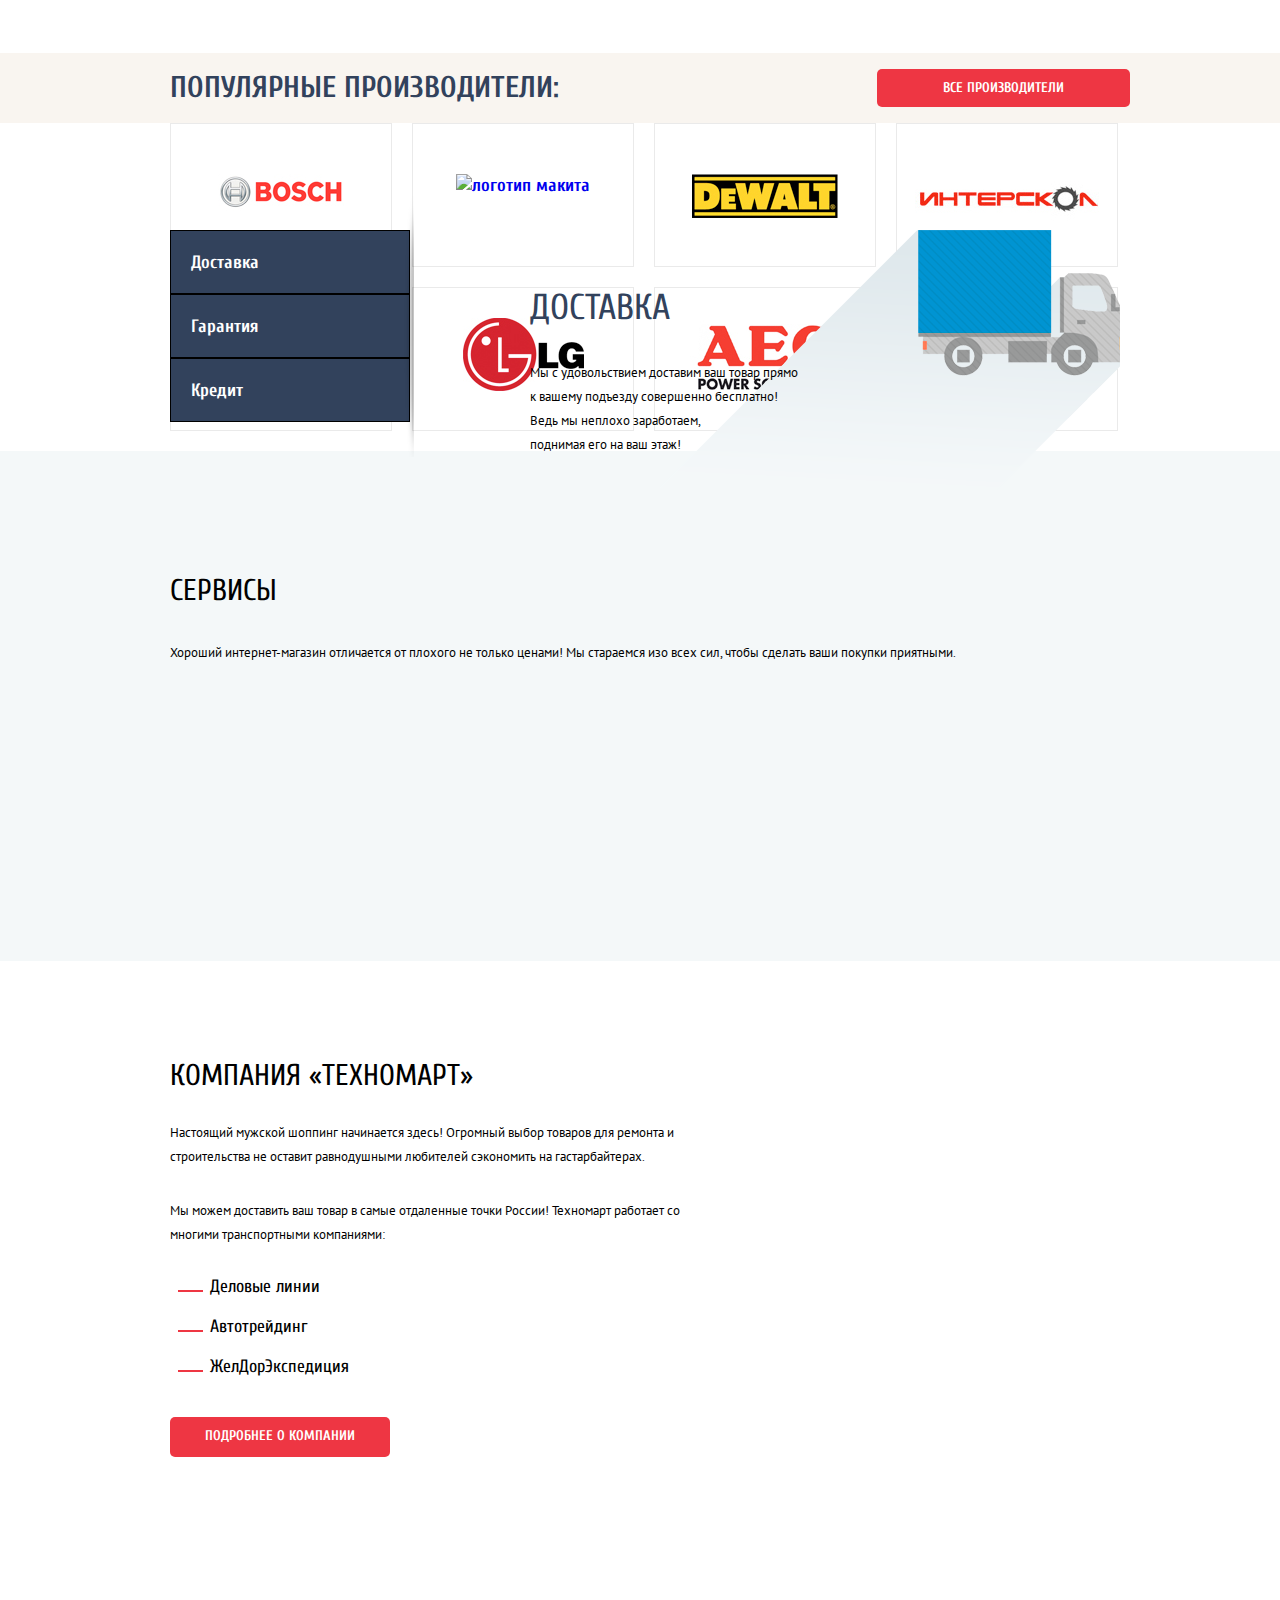
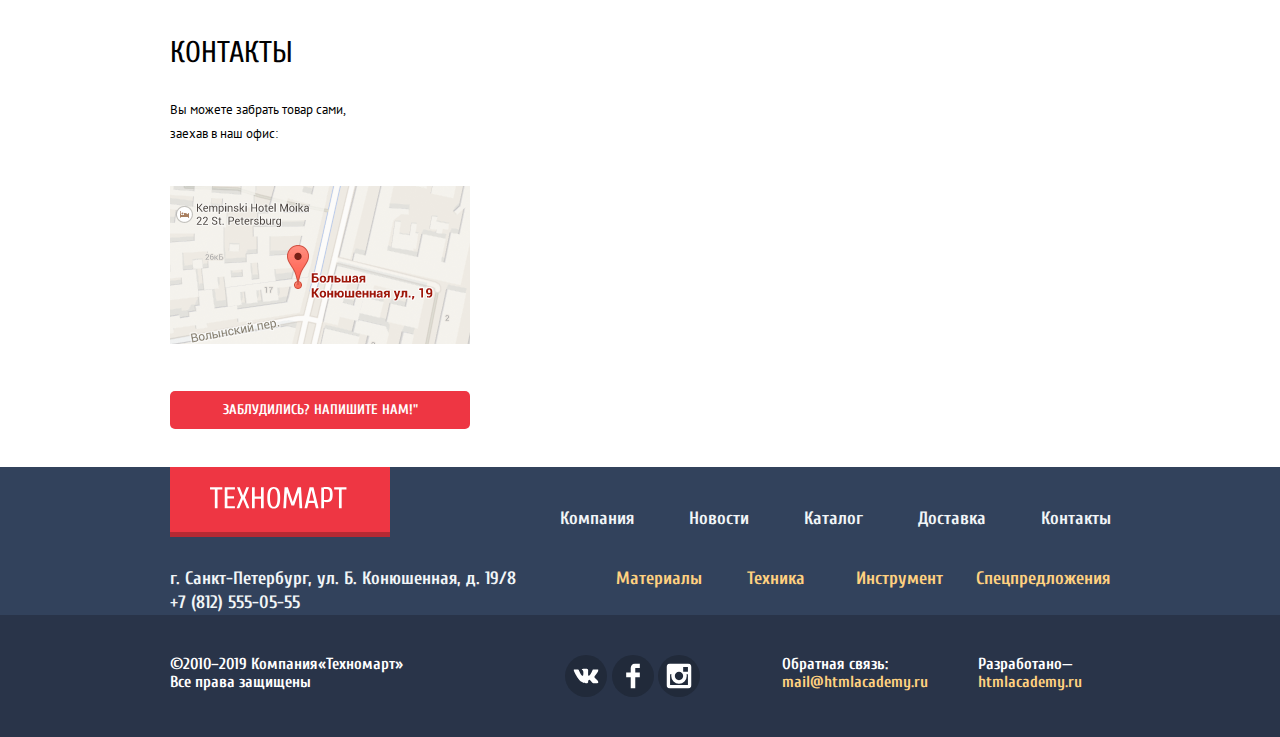
==== commit 7317e3ae: "validation" ====
--- a/index.html
+++ b/index.html
@@ -24,7 +24,7 @@
               }
            </style>
            </defs>
-           <path d="M131.694,2.397 L131.694,21.297 L128.994,21.297 L128.994,2.397 L124.194,2.397 L124.194,0.297 L136.494,0.297 L136.494,2.397 L131.694,2.397 ZM121.299,13.512 C120.829,14.102 120.239,14.522 119.529,14.772 C118.819,15.022 117.974,15.147 116.994,15.147 C116.534,15.147 116.014,15.117 115.434,15.057 C114.854,14.997 114.374,14.927 113.994,14.847 L113.994,21.297 L111.294,21.297 L111.294,0.597 C112.054,0.377 112.819,0.222 113.589,0.132 C114.359,0.042 115.194,-0.003 116.094,-0.003 C117.294,-0.003 118.314,0.122 119.154,0.372 C119.994,0.622 120.674,1.037 121.194,1.617 C121.714,2.197 122.094,2.967 122.334,3.927 C122.574,4.887 122.694,6.077 122.694,7.497 C122.694,8.957 122.579,10.177 122.349,11.157 C122.119,12.137 121.769,12.922 121.299,13.512 ZM119.769,4.797 C119.619,4.077 119.384,3.507 119.064,3.087 C118.744,2.667 118.339,2.372 117.849,2.202 C117.359,2.032 116.774,1.947 116.094,1.947 L113.994,1.947 L113.994,13.047 L116.094,13.047 C116.774,13.047 117.359,12.962 117.849,12.792 C118.339,12.622 118.744,12.327 119.064,11.907 C119.384,11.487 119.619,10.917 119.769,10.197 C119.919,9.477 119.994,8.577 119.994,7.497 C119.994,6.417 119.919,5.517 119.769,4.797 ZM104.544,15.897 L98.544,15.897 L97.194,21.297 L94.494,21.297 L99.594,0.297 L103.494,0.297 L108.594,21.297 L105.894,21.297 L104.544,15.897 ZM101.604,3.297 L101.484,3.297 L98.994,13.797 L104.094,13.797 L101.604,3.297 ZM88.644,5.697 L88.494,5.697 L84.144,18.597 L81.444,18.597 L77.094,5.697 L76.944,5.697 L76.044,21.297 L73.344,21.297 L74.544,0.297 L77.844,0.297 L82.734,14.697 L82.854,14.697 L87.744,0.297 L91.044,0.297 L92.244,21.297 L89.544,21.297 L88.644,5.697 ZM68.484,19.347 C67.924,20.167 67.249,20.747 66.459,21.087 C65.669,21.427 64.764,21.597 63.744,21.597 C62.724,21.597 61.819,21.427 61.029,21.087 C60.239,20.747 59.564,20.167 59.004,19.347 C58.444,18.527 58.019,17.422 57.729,16.032 C57.439,14.642 57.294,12.897 57.294,10.797 C57.294,8.697 57.439,6.952 57.729,5.562 C58.019,4.172 58.444,3.067 59.004,2.247 C59.564,1.427 60.239,0.847 61.029,0.507 C61.819,0.167 62.724,-0.003 63.744,-0.003 C64.764,-0.003 65.669,0.167 66.459,0.507 C67.249,0.847 67.924,1.427 68.484,2.247 C69.044,3.067 69.469,4.172 69.759,5.562 C70.049,6.952 70.194,8.697 70.194,10.797 C70.194,12.897 70.049,14.642 69.759,16.032 C69.469,17.422 69.044,18.527 68.484,19.347 ZM67.179,6.357 C66.969,5.197 66.694,4.277 66.354,3.597 C66.014,2.917 65.614,2.447 65.154,2.187 C64.694,1.927 64.224,1.797 63.744,1.797 C63.264,1.797 62.794,1.927 62.334,2.187 C61.874,2.447 61.474,2.917 61.134,3.597 C60.794,4.277 60.519,5.197 60.309,6.357 C60.099,7.517 59.994,8.997 59.994,10.797 C59.994,12.597 60.099,14.077 60.309,15.237 C60.519,16.397 60.794,17.317 61.134,17.997 C61.474,18.677 61.874,19.147 62.334,19.407 C62.794,19.667 63.264,19.797 63.744,19.797 C64.224,19.797 64.694,19.667 65.154,19.407 C65.614,19.147 66.014,18.677 66.354,17.997 C66.694,17.317 66.969,16.397 67.179,15.237 C67.389,14.077 67.494,12.597 67.494,10.797 C67.494,8.997 67.389,7.517 67.179,6.357 ZM50.994,11.697 L44.694,11.697 L44.694,21.297 L41.994,21.297 L41.994,0.297 L44.694,0.297 L44.694,9.597 L50.994,9.597 L50.994,0.297 L53.694,0.297 L53.694,21.297 L50.994,21.297 L50.994,11.697 ZM36.745,21.297 L32.995,12.297 L29.245,21.297 L26.545,21.297 L31.045,10.497 L26.995,0.297 L29.695,0.297 L32.995,8.697 L36.295,0.297 L38.995,0.297 L34.945,10.497 L39.445,21.297 L36.745,21.297 ZM14.695,0.297 L24.895,0.297 L24.895,2.397 L17.395,2.397 L17.395,9.297 L23.995,9.297 L23.995,11.397 L17.395,11.397 L17.395,19.197 L24.895,19.197 L24.895,21.297 L14.695,21.297 L14.695,0.297 ZM7.495,21.297 L4.795,21.297 L4.795,2.397 L-0.005,2.397 L-0.005,0.297 L12.295,0.297 L12.295,2.397 L7.495,2.397 L7.495,21.297 Z"class="cls-1"/>
+           <path d="M131.694,2.397 L131.694,21.297 L128.994,21.297 L128.994,2.397 L124.194,2.397 L124.194,0.297 L136.494,0.297 L136.494,2.397 L131.694,2.397 ZM121.299,13.512 C120.829,14.102 120.239,14.522 119.529,14.772 C118.819,15.022 117.974,15.147 116.994,15.147 C116.534,15.147 116.014,15.117 115.434,15.057 C114.854,14.997 114.374,14.927 113.994,14.847 L113.994,21.297 L111.294,21.297 L111.294,0.597 C112.054,0.377 112.819,0.222 113.589,0.132 C114.359,0.042 115.194,-0.003 116.094,-0.003 C117.294,-0.003 118.314,0.122 119.154,0.372 C119.994,0.622 120.674,1.037 121.194,1.617 C121.714,2.197 122.094,2.967 122.334,3.927 C122.574,4.887 122.694,6.077 122.694,7.497 C122.694,8.957 122.579,10.177 122.349,11.157 C122.119,12.137 121.769,12.922 121.299,13.512 ZM119.769,4.797 C119.619,4.077 119.384,3.507 119.064,3.087 C118.744,2.667 118.339,2.372 117.849,2.202 C117.359,2.032 116.774,1.947 116.094,1.947 L113.994,1.947 L113.994,13.047 L116.094,13.047 C116.774,13.047 117.359,12.962 117.849,12.792 C118.339,12.622 118.744,12.327 119.064,11.907 C119.384,11.487 119.619,10.917 119.769,10.197 C119.919,9.477 119.994,8.577 119.994,7.497 C119.994,6.417 119.919,5.517 119.769,4.797 ZM104.544,15.897 L98.544,15.897 L97.194,21.297 L94.494,21.297 L99.594,0.297 L103.494,0.297 L108.594,21.297 L105.894,21.297 L104.544,15.897 ZM101.604,3.297 L101.484,3.297 L98.994,13.797 L104.094,13.797 L101.604,3.297 ZM88.644,5.697 L88.494,5.697 L84.144,18.597 L81.444,18.597 L77.094,5.697 L76.944,5.697 L76.044,21.297 L73.344,21.297 L74.544,0.297 L77.844,0.297 L82.734,14.697 L82.854,14.697 L87.744,0.297 L91.044,0.297 L92.244,21.297 L89.544,21.297 L88.644,5.697 ZM68.484,19.347 C67.924,20.167 67.249,20.747 66.459,21.087 C65.669,21.427 64.764,21.597 63.744,21.597 C62.724,21.597 61.819,21.427 61.029,21.087 C60.239,20.747 59.564,20.167 59.004,19.347 C58.444,18.527 58.019,17.422 57.729,16.032 C57.439,14.642 57.294,12.897 57.294,10.797 C57.294,8.697 57.439,6.952 57.729,5.562 C58.019,4.172 58.444,3.067 59.004,2.247 C59.564,1.427 60.239,0.847 61.029,0.507 C61.819,0.167 62.724,-0.003 63.744,-0.003 C64.764,-0.003 65.669,0.167 66.459,0.507 C67.249,0.847 67.924,1.427 68.484,2.247 C69.044,3.067 69.469,4.172 69.759,5.562 C70.049,6.952 70.194,8.697 70.194,10.797 C70.194,12.897 70.049,14.642 69.759,16.032 C69.469,17.422 69.044,18.527 68.484,19.347 ZM67.179,6.357 C66.969,5.197 66.694,4.277 66.354,3.597 C66.014,2.917 65.614,2.447 65.154,2.187 C64.694,1.927 64.224,1.797 63.744,1.797 C63.264,1.797 62.794,1.927 62.334,2.187 C61.874,2.447 61.474,2.917 61.134,3.597 C60.794,4.277 60.519,5.197 60.309,6.357 C60.099,7.517 59.994,8.997 59.994,10.797 C59.994,12.597 60.099,14.077 60.309,15.237 C60.519,16.397 60.794,17.317 61.134,17.997 C61.474,18.677 61.874,19.147 62.334,19.407 C62.794,19.667 63.264,19.797 63.744,19.797 C64.224,19.797 64.694,19.667 65.154,19.407 C65.614,19.147 66.014,18.677 66.354,17.997 C66.694,17.317 66.969,16.397 67.179,15.237 C67.389,14.077 67.494,12.597 67.494,10.797 C67.494,8.997 67.389,7.517 67.179,6.357 ZM50.994,11.697 L44.694,11.697 L44.694,21.297 L41.994,21.297 L41.994,0.297 L44.694,0.297 L44.694,9.597 L50.994,9.597 L50.994,0.297 L53.694,0.297 L53.694,21.297 L50.994,21.297 L50.994,11.697 ZM36.745,21.297 L32.995,12.297 L29.245,21.297 L26.545,21.297 L31.045,10.497 L26.995,0.297 L29.695,0.297 L32.995,8.697 L36.295,0.297 L38.995,0.297 L34.945,10.497 L39.445,21.297 L36.745,21.297 ZM14.695,0.297 L24.895,0.297 L24.895,2.397 L17.395,2.397 L17.395,9.297 L23.995,9.297 L23.995,11.397 L17.395,11.397 L17.395,19.197 L24.895,19.197 L24.895,21.297 L14.695,21.297 L14.695,0.297 ZM7.495,21.297 L4.795,21.297 L4.795,2.397 L-0.005,2.397 L-0.005,0.297 L12.295,0.297 L12.295,2.397 L7.495,2.397 L7.495,21.297 Z"class="cls-1" />
            </svg>
          </a>
          
@@ -35,7 +35,7 @@
              <path fill="#6a7180" d="M17 15.586l-3.542-3.542A7.465 7.465 0 0 0 15 7.5 7.5 7.5 0 1 0 7.5 15c1.71 0 3.282-.579 4.544-1.542L15.586 17 17 15.586zM2 7.5C2 4.467 4.467 2 7.5 2 10.532 2 13 4.467 13 7.5c0 3.032-2.468 5.5-5.5 5.5A5.506 5.506 0 0 1 2 7.5z"/>
             </svg>
            <form action="https://echo.htmlacademy.ru"  class="" id="serchout" method="POST">
-           <label for="search"><span class="visually=hidden" Поиск:</span></lable>
+           <label for="search"><span class="visually=hidden"> Поиск:</span></lable>
            <input type="search" id="search" name="search" class="search" placeholder="Поиск:">
            </form>
          </div>
@@ -209,25 +209,25 @@
         </div>
         <ul class="popitems notmark holder">
             <li>
-                <img src="img/content/Bosch_BFG_9000.jpg" alt="перфоратор большой с фмрменной раскраской Bosch, работает от сети крепление сверла sdmax">
+                <img src="img/content/Bosch_BFG_9000.jpg" alt="перфоратор большой с фмрменной раскраской Bosch, работает от сети крепление сверла sdmax" width="218" height="168">
                 <h1>Перфоратор BOSCH BFG 9000</h1>
                 <div class="deleted">32500 P.</div>
                 <div class="price">25500 P.</div>
             </li>
             <li>
-                <img src="img/content/Bosch_BFG_3000.jpg" alt="перфоратор маленкий с фмрменной раскраской Boshработает от аккумулятора крепление сверла sd">
+                <img src="img/content/Bosch_BFG_3000.jpg" alt="перфоратор маленкий с фмрменной раскраской Boshработает от аккумулятора крепление сверла sd" width="218" height="168">
                 <h1>Перфоратор BOSCH BFG 3000</h1>
                 <div class="deleted">22500 P.</div>
                 <div class="price">15500 P.</div>
             </li>
             <li>
-                <img src="img/content/Bosch_BFG_6000.jpg" alt="перфоратор большой с фмрменной раскраской Boshработает от аккумулятора крепление сверла sdmax">
+                <img src="img/content/Bosch_BFG_6000.jpg" alt="перфоратор большой с фмрменной раскраской Boshработает от аккумулятора крепление сверла sdmax" width="218" height="168">
                 <h1>Перфоратор BOSCH BFG 6000</h1>
                 <div class="deleted">30500 P.</div>
                 <div class="price">25500 P.</div>
             </li>
             <li class="new-item">
-                <img src="img/content/Bosch_BFG_2000.jpg" alt="перфоратор маленкий с фмрменной раскраской Boshработает от аккумулятора крепление сверла sdmax">
+                <img src="img/content/Bosch_BFG_2000.jpg" alt="перфоратор маленкий с фмрменной раскраской Boshработает от аккумулятора крепление сверла sdmax" width="218" height="168">
                 <h1>Перфоратор BOSCH BFG 2000</h1>
                 <div class="price">12500 P.</div>
             </li>
